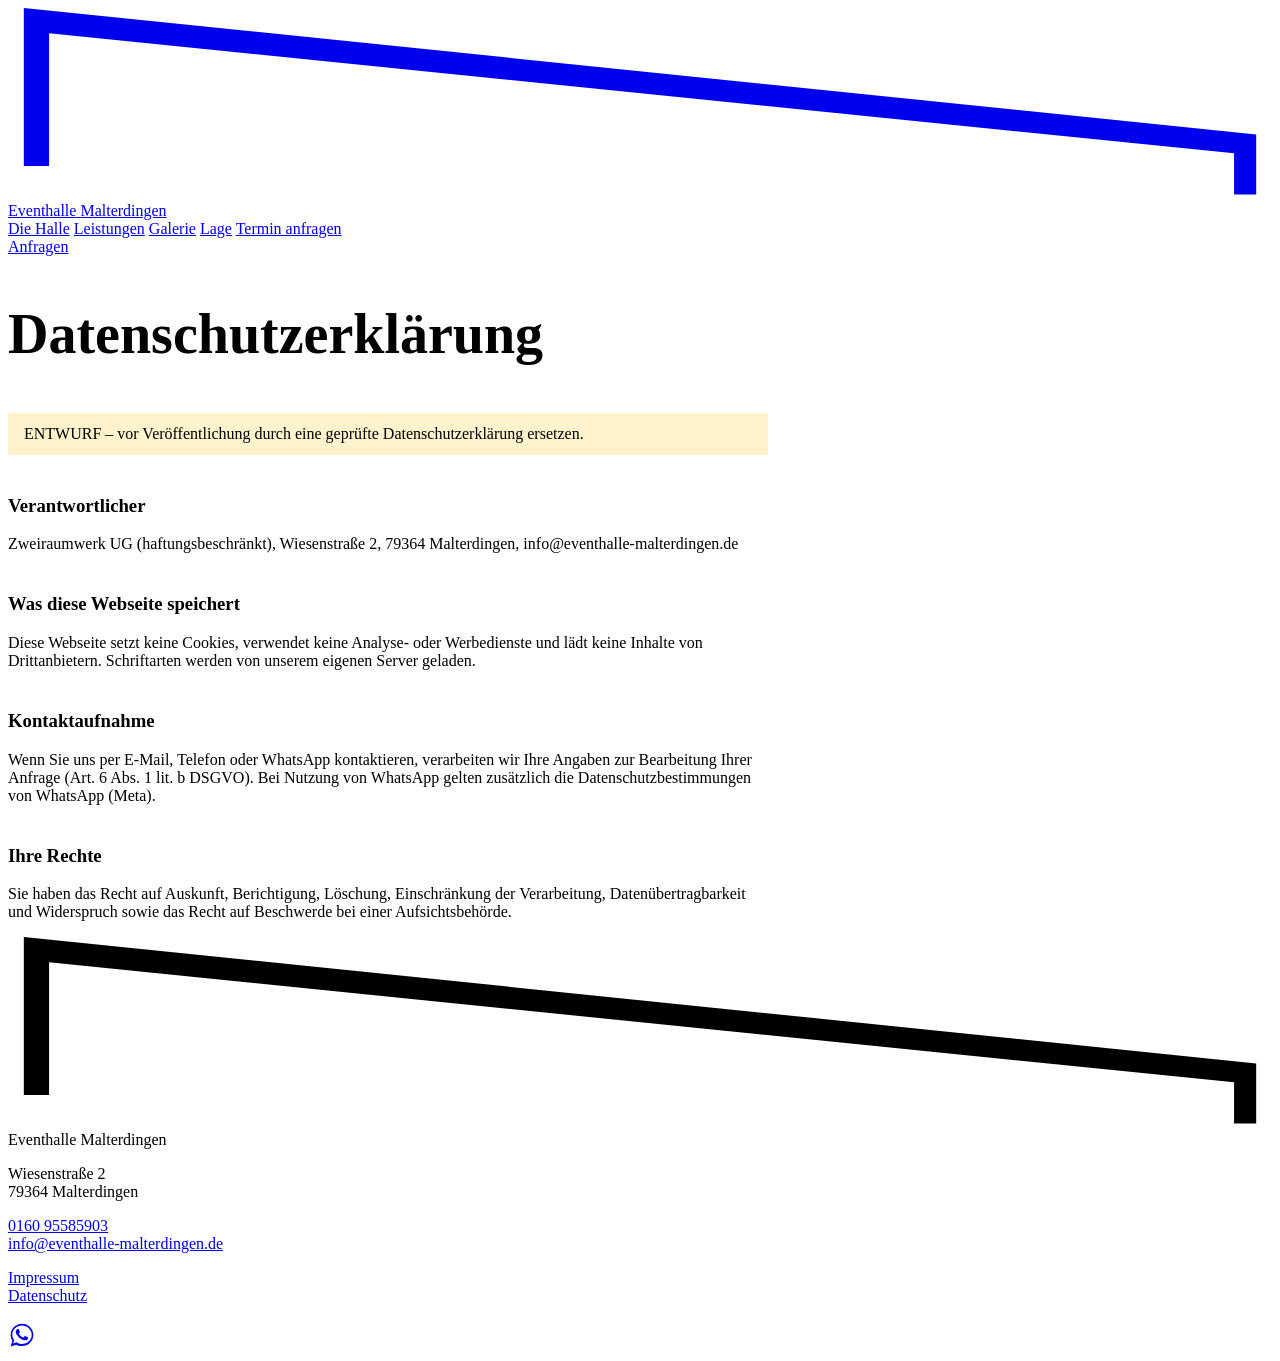
==== datenschutz/index.html @ 7d401388 "Vorschau Entwurf kräftig" ====
<!DOCTYPE html><html lang="de" style="--dunkel:#1E1E1E;--oliv:#40463A;--taupe:#7A7263;--sand:#C9C2B6;--hell:#F6F3EE;--gold:#B8925A;--gold-text:#8A6A35"> <head><meta name="robots" content="noindex, nofollow"><meta charset="utf-8"><meta name="viewport" content="width=device-width, initial-scale=1"><title>Datenschutz – Eventhalle Malterdingen</title><meta name="description" content="Moderne Eventlocation in Malterdingen bei Freiburg für Hochzeiten, Firmenfeiern, Geburtstage und Taufen. 10 bis 200 Gäste, Catering frei wählbar, Feiern bis in die Morgenstunden."><link rel="canonical" href="https://www.eventhalle-malterdingen.de/eventhalle-entwurf/datenschutz/"><link rel="icon" href="/eventhalle-entwurf/favicon.svg" type="image/svg+xml"><meta property="og:title" content="Datenschutz – Eventhalle Malterdingen"><meta property="og:description" content="Moderne Eventlocation in Malterdingen bei Freiburg für Hochzeiten, Firmenfeiern, Geburtstage und Taufen. 10 bis 200 Gäste, Catering frei wählbar, Feiern bis in die Morgenstunden."><script type="application/ld+json">{"@context":"https://schema.org","@type":"EventVenue","name":"Eventhalle Malterdingen","telephone":"+4916095585903","email":"info@eventhalle-malterdingen.de","url":"https://www.eventhalle-malterdingen.de","address":{"@type":"PostalAddress","streetAddress":"Wiesenstraße 2","postalCode":"79364","addressLocality":"Malterdingen","addressCountry":"DE"},"maximumAttendeeCapacity":200}</script><link rel="stylesheet" href="/eventhalle-entwurf/_astro/datenschutz.BgLueLGk.css">
<style>.recht[data-astro-cid-7i3oie76]{max-width:760px}.recht[data-astro-cid-7i3oie76] h1[data-astro-cid-7i3oie76]{font-size:clamp(36px,5vw,56px)}.recht[data-astro-cid-7i3oie76] h3[data-astro-cid-7i3oie76]{margin-top:40px}.entwurf[data-astro-cid-7i3oie76]{background:#fff3cd;padding:12px 16px}
</style></head> <body> <header class="kopf"> <a href="/eventhalle-entwurf/" class="kopf-logo"><span class="logo logo-m" aria-label="Eventhalle Malterdingen" data-astro-cid-tvrurpns> <svg class="dach" viewBox="0 0 800 120" aria-hidden="true" data-astro-cid-tvrurpns> <path d="M 10 0 L 790 80 L 790 118 L 776 118 L 776 92 L 26 16 L 26 100 L 10 100 Z" fill="currentColor" data-astro-cid-tvrurpns></path> </svg> <span class="z1" data-astro-cid-tvrurpns>Eventhalle</span> <span class="strich" data-astro-cid-tvrurpns></span> <span class="z2" data-astro-cid-tvrurpns>Malterdingen</span> </span> </a> <nav class="kopf-nav" aria-label="Hauptmenü"> <a href="/eventhalle-entwurf/#halle">Die Halle</a> <a href="/eventhalle-entwurf/#leistungen">Leistungen</a> <a href="/eventhalle-entwurf/#galerie">Galerie</a> <a href="/eventhalle-entwurf/#lage">Lage</a> <a href="/eventhalle-entwurf/#anfrage" class="knopf knopf-dunkel">Termin anfragen</a> </nav> <a href="/eventhalle-entwurf/#anfrage" class="knopf knopf-dunkel kopf-mobil">Anfragen</a> </header> <main> <section class="abschnitt" data-astro-cid-7i3oie76><div class="wrap recht" data-astro-cid-7i3oie76> <h1 data-astro-cid-7i3oie76>Datenschutzerklärung</h1> <p class="entwurf" data-astro-cid-7i3oie76>ENTWURF – vor Veröffentlichung durch eine geprüfte Datenschutzerklärung ersetzen.</p> <h3 data-astro-cid-7i3oie76>Verantwortlicher</h3> <p data-astro-cid-7i3oie76>Zweiraumwerk UG (haftungsbeschränkt), Wiesenstraße 2, 79364 Malterdingen, info@eventhalle-malterdingen.de</p> <h3 data-astro-cid-7i3oie76>Was diese Webseite speichert</h3> <p data-astro-cid-7i3oie76>Diese Webseite setzt keine Cookies, verwendet keine Analyse- oder Werbedienste und lädt keine Inhalte von Drittanbietern. Schriftarten werden von unserem eigenen Server geladen.</p> <h3 data-astro-cid-7i3oie76>Kontaktaufnahme</h3> <p data-astro-cid-7i3oie76>Wenn Sie uns per E-Mail, Telefon oder WhatsApp kontaktieren, verarbeiten wir Ihre Angaben zur Bearbeitung Ihrer Anfrage (Art. 6 Abs. 1 lit. b DSGVO). Bei Nutzung von WhatsApp gelten zusätzlich die Datenschutzbestimmungen von WhatsApp (Meta).</p> <h3 data-astro-cid-7i3oie76>Ihre Rechte</h3> <p data-astro-cid-7i3oie76>Sie haben das Recht auf Auskunft, Berichtigung, Löschung, Einschränkung der Verarbeitung, Datenübertragbarkeit und Widerspruch sowie das Recht auf Beschwerde bei einer Aufsichtsbehörde.</p> </div></section> </main> <footer class="fuss"> <div class="fuss-inner"> <span class="logo logo-m" aria-label="Eventhalle Malterdingen" data-astro-cid-tvrurpns> <svg class="dach" viewBox="0 0 800 120" aria-hidden="true" data-astro-cid-tvrurpns> <path d="M 10 0 L 790 80 L 790 118 L 776 118 L 776 92 L 26 16 L 26 100 L 10 100 Z" fill="currentColor" data-astro-cid-tvrurpns></path> </svg> <span class="z1" data-astro-cid-tvrurpns>Eventhalle</span> <span class="strich" data-astro-cid-tvrurpns></span> <span class="z2" data-astro-cid-tvrurpns>Malterdingen</span> </span>  <p>Wiesenstraße 2<br>79364 Malterdingen</p> <p><a href="tel:+4916095585903">0160 95585903</a><br><a href="mailto:info@eventhalle-malterdingen.de">info@eventhalle-malterdingen.de</a></p> <p><a href="/eventhalle-entwurf/impressum">Impressum</a><br><a href="/eventhalle-entwurf/datenschutz">Datenschutz</a></p> </div> </footer> <a class="wa" href="https://wa.me/4916095585903" target="_blank" rel="noopener" aria-label="Per WhatsApp schreiben"> <svg viewBox="0 0 32 32" width="28" height="28" aria-hidden="true"><path fill="currentColor" d="M16 3C8.8 3 3 8.7 3 15.8c0 2.5.7 4.9 2 7L3 29l6.4-2c2 1.1 4.3 1.7 6.6 1.7 7.2 0 13-5.7 13-12.9S23.2 3 16 3zm0 23.4c-2.1 0-4.1-.6-5.9-1.7l-.4-.3-3.8 1.2 1.2-3.7-.3-.4c-1.2-1.8-1.9-3.9-1.9-6.1C4.9 9.800 9.9 5 16 5s11.1 4.8 11.1 10.8S22.1 26.4 16 26.4zm6.1-8.1c-.3-.2-2-1-2.300-1.100-.3-.1-.5-.2-.8.2-.2.3-.9 1.1-1.1 1.3-.2.2-.4.3-.7.1-.3-.2-1.4-.5-2.7-1.7-1-.9-1.7-2-1.9-2.3-.2-.3 0-.5.1-.7l.5-.6c.2-.2.2-.4.3-.6.1-.2 0-.5 0-.6l-1-2.5c-.3-.7-.6-.6-.8-.6h-.7c-.2 0-.6.1-.9.4-.3.3-1.2 1.2-1.2 2.900s1.2 3.4 1.4 3.6c.2.2 2.4 3.7 5.9 5.1 2.9 1.1 3.5.9 4.1.9.6-.1 2-.8 2.3-1.6.3-.8.3-1.5.2-1.6-.1-.2-.3-.3-.7-.5z"></path></svg> </a> </body></html>
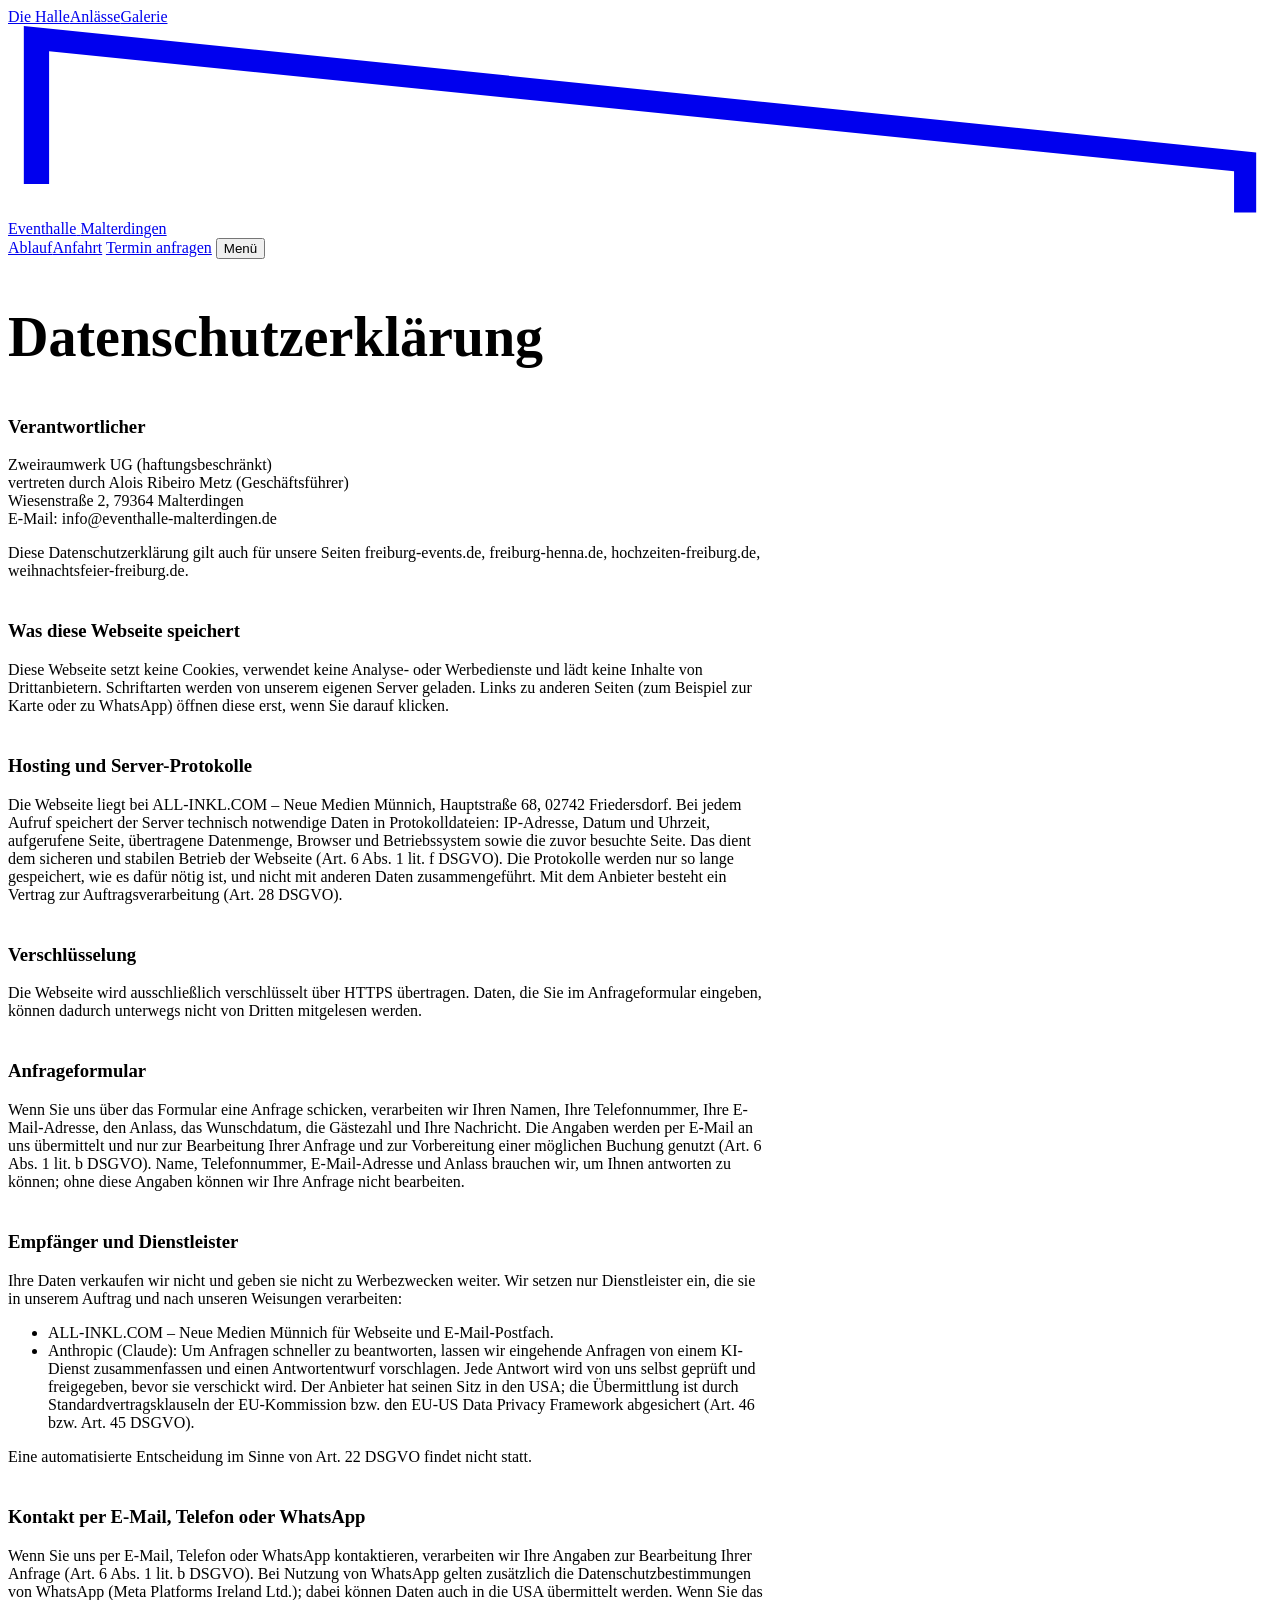
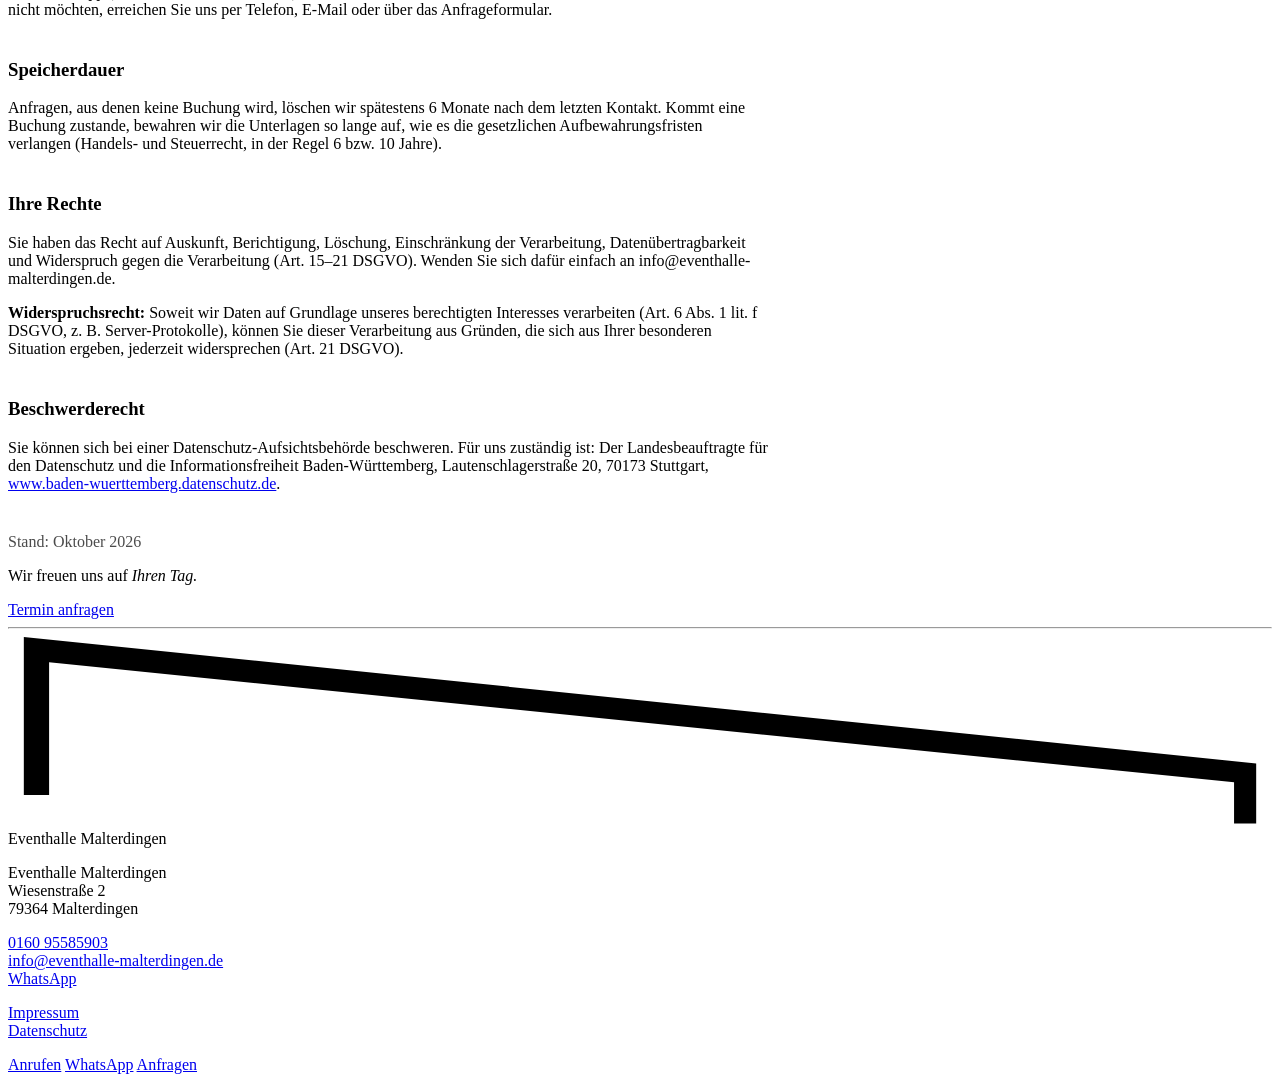
==== commit d66996ac: "Vorschau neues Design Edel 2026-10-30" ====
--- a/datenschutz/index.html
+++ b/datenschutz/index.html
@@ -1,3 +1,3 @@
-<!DOCTYPE html><html lang="de" style="--dunkel:#1E1E1E;--oliv:#40463A;--taupe:#7A7263;--sand:#C9C2B6;--hell:#F6F3EE;--gold:#B8925A;--gold-text:#8A6A35"> <head><meta name="robots" content="noindex, nofollow"><meta charset="utf-8"><meta name="viewport" content="width=device-width, initial-scale=1"><title>Datenschutz – Eventhalle Malterdingen</title><meta name="description" content="Moderne Eventlocation in Malterdingen bei Freiburg für Hochzeiten, Firmenfeiern, Geburtstage und Taufen. 10 bis 200 Gäste, Catering frei wählbar, Feiern bis in die Morgenstunden."><link rel="canonical" href="https://www.eventhalle-malterdingen.de/eventhalle-entwurf/datenschutz/"><link rel="icon" href="/eventhalle-entwurf/favicon.svg" type="image/svg+xml"><meta property="og:title" content="Datenschutz – Eventhalle Malterdingen"><meta property="og:description" content="Moderne Eventlocation in Malterdingen bei Freiburg für Hochzeiten, Firmenfeiern, Geburtstage und Taufen. 10 bis 200 Gäste, Catering frei wählbar, Feiern bis in die Morgenstunden."><script type="application/ld+json">{"@context":"https://schema.org","@type":"EventVenue","name":"Eventhalle Malterdingen","telephone":"+4916095585903","email":"info@eventhalle-malterdingen.de","url":"https://www.eventhalle-malterdingen.de","address":{"@type":"PostalAddress","streetAddress":"Wiesenstraße 2","postalCode":"79364","addressLocality":"Malterdingen","addressCountry":"DE"},"maximumAttendeeCapacity":200}</script><link rel="stylesheet" href="/eventhalle-entwurf/_astro/datenschutz.BgLueLGk.css">
-<style>.recht[data-astro-cid-7i3oie76]{max-width:760px}.recht[data-astro-cid-7i3oie76] h1[data-astro-cid-7i3oie76]{font-size:clamp(36px,5vw,56px)}.recht[data-astro-cid-7i3oie76] h3[data-astro-cid-7i3oie76]{margin-top:40px}.entwurf[data-astro-cid-7i3oie76]{background:#fff3cd;padding:12px 16px}
-</style></head> <body> <header class="kopf"> <a href="/eventhalle-entwurf/" class="kopf-logo"><span class="logo logo-m" aria-label="Eventhalle Malterdingen" data-astro-cid-tvrurpns> <svg class="dach" viewBox="0 0 800 120" aria-hidden="true" data-astro-cid-tvrurpns> <path d="M 10 0 L 790 80 L 790 118 L 776 118 L 776 92 L 26 16 L 26 100 L 10 100 Z" fill="currentColor" data-astro-cid-tvrurpns></path> </svg> <span class="z1" data-astro-cid-tvrurpns>Eventhalle</span> <span class="strich" data-astro-cid-tvrurpns></span> <span class="z2" data-astro-cid-tvrurpns>Malterdingen</span> </span> </a> <nav class="kopf-nav" aria-label="Hauptmenü"> <a href="/eventhalle-entwurf/#halle">Die Halle</a> <a href="/eventhalle-entwurf/#leistungen">Leistungen</a> <a href="/eventhalle-entwurf/#galerie">Galerie</a> <a href="/eventhalle-entwurf/#lage">Lage</a> <a href="/eventhalle-entwurf/#anfrage" class="knopf knopf-dunkel">Termin anfragen</a> </nav> <a href="/eventhalle-entwurf/#anfrage" class="knopf knopf-dunkel kopf-mobil">Anfragen</a> </header> <main> <section class="abschnitt" data-astro-cid-7i3oie76><div class="wrap recht" data-astro-cid-7i3oie76> <h1 data-astro-cid-7i3oie76>Datenschutzerklärung</h1> <p class="entwurf" data-astro-cid-7i3oie76>ENTWURF – vor Veröffentlichung durch eine geprüfte Datenschutzerklärung ersetzen.</p> <h3 data-astro-cid-7i3oie76>Verantwortlicher</h3> <p data-astro-cid-7i3oie76>Zweiraumwerk UG (haftungsbeschränkt), Wiesenstraße 2, 79364 Malterdingen, info@eventhalle-malterdingen.de</p> <h3 data-astro-cid-7i3oie76>Was diese Webseite speichert</h3> <p data-astro-cid-7i3oie76>Diese Webseite setzt keine Cookies, verwendet keine Analyse- oder Werbedienste und lädt keine Inhalte von Drittanbietern. Schriftarten werden von unserem eigenen Server geladen.</p> <h3 data-astro-cid-7i3oie76>Kontaktaufnahme</h3> <p data-astro-cid-7i3oie76>Wenn Sie uns per E-Mail, Telefon oder WhatsApp kontaktieren, verarbeiten wir Ihre Angaben zur Bearbeitung Ihrer Anfrage (Art. 6 Abs. 1 lit. b DSGVO). Bei Nutzung von WhatsApp gelten zusätzlich die Datenschutzbestimmungen von WhatsApp (Meta).</p> <h3 data-astro-cid-7i3oie76>Ihre Rechte</h3> <p data-astro-cid-7i3oie76>Sie haben das Recht auf Auskunft, Berichtigung, Löschung, Einschränkung der Verarbeitung, Datenübertragbarkeit und Widerspruch sowie das Recht auf Beschwerde bei einer Aufsichtsbehörde.</p> </div></section> </main> <footer class="fuss"> <div class="fuss-inner"> <span class="logo logo-m" aria-label="Eventhalle Malterdingen" data-astro-cid-tvrurpns> <svg class="dach" viewBox="0 0 800 120" aria-hidden="true" data-astro-cid-tvrurpns> <path d="M 10 0 L 790 80 L 790 118 L 776 118 L 776 92 L 26 16 L 26 100 L 10 100 Z" fill="currentColor" data-astro-cid-tvrurpns></path> </svg> <span class="z1" data-astro-cid-tvrurpns>Eventhalle</span> <span class="strich" data-astro-cid-tvrurpns></span> <span class="z2" data-astro-cid-tvrurpns>Malterdingen</span> </span>  <p>Wiesenstraße 2<br>79364 Malterdingen</p> <p><a href="tel:+4916095585903">0160 95585903</a><br><a href="mailto:info@eventhalle-malterdingen.de">info@eventhalle-malterdingen.de</a></p> <p><a href="/eventhalle-entwurf/impressum">Impressum</a><br><a href="/eventhalle-entwurf/datenschutz">Datenschutz</a></p> </div> </footer> <a class="wa" href="https://wa.me/4916095585903" target="_blank" rel="noopener" aria-label="Per WhatsApp schreiben"> <svg viewBox="0 0 32 32" width="28" height="28" aria-hidden="true"><path fill="currentColor" d="M16 3C8.8 3 3 8.7 3 15.8c0 2.5.7 4.9 2 7L3 29l6.4-2c2 1.1 4.3 1.7 6.6 1.7 7.2 0 13-5.7 13-12.9S23.2 3 16 3zm0 23.4c-2.1 0-4.1-.6-5.9-1.7l-.4-.3-3.8 1.2 1.2-3.7-.3-.4c-1.2-1.8-1.9-3.9-1.9-6.1C4.9 9.800 9.9 5 16 5s11.1 4.8 11.1 10.8S22.1 26.4 16 26.4zm6.1-8.1c-.3-.2-2-1-2.300-1.100-.3-.1-.5-.2-.8.2-.2.3-.9 1.1-1.1 1.3-.2.2-.4.3-.7.1-.3-.2-1.4-.5-2.7-1.7-1-.9-1.7-2-1.9-2.3-.2-.3 0-.5.1-.7l.5-.6c.2-.2.2-.4.3-.6.1-.2 0-.5 0-.6l-1-2.5c-.3-.7-.6-.6-.8-.6h-.7c-.2 0-.6.1-.9.4-.3.3-1.2 1.2-1.2 2.900s1.2 3.4 1.4 3.6c.2.2 2.4 3.7 5.9 5.1 2.9 1.1 3.5.9 4.1.9.6-.1 2-.8 2.3-1.6.3-.8.3-1.5.2-1.6-.1-.2-.3-.3-.7-.5z"></path></svg> </a> </body></html> +<!DOCTYPE html><html lang="de" class="design-edel" style="--papier:#F7F2EA;--tinte:#2B2620;--text:#3A342D;--stein:#ECE4D7;--linie:#DDD2C1;--grau:#6E655B;--gold:#B8925A;--gold-text:#8A6A35"> <head><meta charset="utf-8"><meta name="viewport" content="width=device-width, initial-scale=1, viewport-fit=cover"><meta name="theme-color" content="#F7F2EA"><title>Datenschutz – Eventhalle Malterdingen</title><meta name="robots" content="noindex, nofollow"><meta name="description" content="Moderne Eventlocation in Malterdingen bei Freiburg für Hochzeiten, Firmenfeiern, Geburtstage und Taufen. 10 bis 200 Gäste, Catering aus einer Hand, Feiern bis in die Morgenstunden."><link rel="canonical" href="https://www.eventhalle-malterdingen.de/eventhalle-entwurf/datenschutz/"><link rel="icon" href="/eventhalle-entwurf/favicon.svg" type="image/svg+xml"><meta property="og:title" content="Datenschutz – Eventhalle Malterdingen"><meta property="og:description" content="Moderne Eventlocation in Malterdingen bei Freiburg für Hochzeiten, Firmenfeiern, Geburtstage und Taufen. 10 bis 200 Gäste, Catering aus einer Hand, Feiern bis in die Morgenstunden."><script type="application/ld+json">{"@context":"https://schema.org","@type":"EventVenue","name":"Eventhalle Malterdingen","telephone":"+4916095585903","email":"info@eventhalle-malterdingen.de","url":"https://www.eventhalle-malterdingen.de","address":{"@type":"PostalAddress","streetAddress":"Wiesenstraße 2","postalCode":"79364","addressLocality":"Malterdingen","addressCountry":"DE"},"maximumAttendeeCapacity":200}</script><link rel="stylesheet" href="/eventhalle-entwurf/_astro/index.CUsqlxUq.css">
+<style>.recht[data-astro-cid-7i3oie76]{max-width:760px}.recht[data-astro-cid-7i3oie76] h1[data-astro-cid-7i3oie76]{font-size:clamp(36px,5vw,56px)}.recht[data-astro-cid-7i3oie76] h3[data-astro-cid-7i3oie76]{margin-top:40px}.stand[data-astro-cid-7i3oie76]{margin-top:40px;opacity:.7}
+</style></head> <body> <header class="kopf" data-kopf> <nav class="kopf-links" aria-label="Hauptmenü"> <a href="/eventhalle-entwurf/#halle">Die Halle</a><a href="/eventhalle-entwurf/#anlaesse">Anlässe</a><a href="/eventhalle-entwurf/#galerie">Galerie</a> </nav> <a href="/eventhalle-entwurf/" class="kopf-logo" aria-label="Eventhalle Malterdingen – Startseite"><span class="logo logo-m" aria-label="Eventhalle Malterdingen" data-astro-cid-tvrurpns> <svg class="dach" viewBox="0 0 800 120" aria-hidden="true" data-astro-cid-tvrurpns> <path d="M 10 0 L 790 80 L 790 118 L 776 118 L 776 92 L 26 16 L 26 100 L 10 100 Z" fill="currentColor" data-astro-cid-tvrurpns></path> </svg> <span class="z1" data-astro-cid-tvrurpns>Eventhalle</span> <span class="strich" data-astro-cid-tvrurpns></span> <span class="z2" data-astro-cid-tvrurpns>Malterdingen</span> </span> </a> <div class="kopf-rechts"> <a href="/eventhalle-entwurf/#ablauf" class="nur-breit">Ablauf</a><a href="/eventhalle-entwurf/#lage" class="nur-breit">Anfahrt</a> <a href="/eventhalle-entwurf/#anfrage" class="knopf knopf-klein nur-breit">Termin anfragen</a> <button class="menue-knopf" type="button" aria-expanded="false" aria-controls="menue" data-menue-auf> <span>Menü</span><i aria-hidden="true"></i> </button> </div> </header> <div class="menue" id="menue" hidden data-menue> <nav aria-label="Menü"> <a href="/eventhalle-entwurf/#halle" data-menue-zu><i>01</i>Die Halle</a><a href="/eventhalle-entwurf/#anlaesse" data-menue-zu><i>02</i>Anlässe</a><a href="/eventhalle-entwurf/#galerie" data-menue-zu><i>03</i>Galerie</a><a href="/eventhalle-entwurf/#ablauf" data-menue-zu><i>04</i>Ablauf</a><a href="/eventhalle-entwurf/#lage" data-menue-zu><i>05</i>Anfahrt</a> <a href="/eventhalle-entwurf/#anfrage" data-menue-zu><i>06</i>Termin anfragen</a> </nav> <p class="menue-kontakt"> <a href="tel:+4916095585903">0160 95585903</a><br> <a href="mailto:info@eventhalle-malterdingen.de">info@eventhalle-malterdingen.de</a> </p> </div> <main> <section class="abschnitt" data-astro-cid-7i3oie76><div class="wrap recht" data-astro-cid-7i3oie76> <h1 data-astro-cid-7i3oie76>Datenschutzerklärung</h1> <h3 data-astro-cid-7i3oie76>Verantwortlicher</h3> <p data-astro-cid-7i3oie76>Zweiraumwerk UG (haftungsbeschränkt)<br data-astro-cid-7i3oie76>vertreten durch Alois Ribeiro Metz (Geschäftsführer)<br data-astro-cid-7i3oie76>Wiesenstraße 2, 79364 Malterdingen<br data-astro-cid-7i3oie76>E-Mail: info@eventhalle-malterdingen.de</p> <p data-astro-cid-7i3oie76>Diese Datenschutzerklärung gilt auch für unsere Seiten freiburg-events.de, freiburg-henna.de, hochzeiten-freiburg.de, weihnachtsfeier-freiburg.de.</p> <h3 data-astro-cid-7i3oie76>Was diese Webseite speichert</h3> <p data-astro-cid-7i3oie76>Diese Webseite setzt keine Cookies, verwendet keine Analyse- oder Werbedienste und lädt keine Inhalte von Drittanbietern. Schriftarten werden von unserem eigenen Server geladen. Links zu anderen Seiten (zum Beispiel zur Karte oder zu WhatsApp) öffnen diese erst, wenn Sie darauf klicken.</p> <h3 data-astro-cid-7i3oie76>Hosting und Server-Protokolle</h3> <p data-astro-cid-7i3oie76>Die Webseite liegt bei ALL-INKL.COM – Neue Medien Münnich, Hauptstraße 68, 02742 Friedersdorf. Bei jedem Aufruf speichert der Server technisch notwendige Daten in Protokolldateien: IP-Adresse, Datum und Uhrzeit, aufgerufene Seite, übertragene Datenmenge, Browser und Betriebssystem sowie die zuvor besuchte Seite. Das dient dem sicheren und stabilen Betrieb der Webseite (Art. 6 Abs. 1 lit. f DSGVO). Die Protokolle werden nur so lange gespeichert, wie es dafür nötig ist, und nicht mit anderen Daten zusammengeführt. Mit dem Anbieter besteht ein Vertrag zur Auftragsverarbeitung (Art. 28 DSGVO).</p> <h3 data-astro-cid-7i3oie76>Verschlüsselung</h3> <p data-astro-cid-7i3oie76>Die Webseite wird ausschließlich verschlüsselt über HTTPS übertragen. Daten, die Sie im Anfrageformular eingeben, können dadurch unterwegs nicht von Dritten mitgelesen werden.</p> <h3 data-astro-cid-7i3oie76>Anfrageformular</h3> <p data-astro-cid-7i3oie76>Wenn Sie uns über das Formular eine Anfrage schicken, verarbeiten wir Ihren Namen, Ihre Telefonnummer, Ihre E-Mail-Adresse, den Anlass, das Wunschdatum, die Gästezahl und Ihre Nachricht. Die Angaben werden per E-Mail an uns übermittelt und nur zur Bearbeitung Ihrer Anfrage und zur Vorbereitung einer möglichen Buchung genutzt (Art. 6 Abs. 1 lit. b DSGVO). Name, Telefonnummer, E-Mail-Adresse und Anlass brauchen wir, um Ihnen antworten zu können; ohne diese Angaben können wir Ihre Anfrage nicht bearbeiten.</p> <h3 data-astro-cid-7i3oie76>Empfänger und Dienstleister</h3> <p data-astro-cid-7i3oie76>Ihre Daten verkaufen wir nicht und geben sie nicht zu Werbezwecken weiter. Wir setzen nur Dienstleister ein, die sie in unserem Auftrag und nach unseren Weisungen verarbeiten:</p> <ul data-astro-cid-7i3oie76> <li data-astro-cid-7i3oie76>ALL-INKL.COM – Neue Medien Münnich für Webseite und E-Mail-Postfach.</li> <li data-astro-cid-7i3oie76>Anthropic (Claude): Um Anfragen schneller zu beantworten, lassen wir eingehende Anfragen von einem KI-Dienst zusammenfassen und einen Antwortentwurf vorschlagen. Jede Antwort wird von uns selbst geprüft und freigegeben, bevor sie verschickt wird. Der Anbieter hat seinen Sitz in den USA; die Übermittlung ist durch Standardvertragsklauseln der EU-Kommission bzw. den EU-US Data Privacy Framework abgesichert (Art. 46 bzw. Art. 45 DSGVO).</li> </ul> <p data-astro-cid-7i3oie76>Eine automatisierte Entscheidung im Sinne von Art. 22 DSGVO findet nicht statt.</p> <h3 data-astro-cid-7i3oie76>Kontakt per E-Mail, Telefon oder WhatsApp</h3> <p data-astro-cid-7i3oie76>Wenn Sie uns per E-Mail, Telefon oder WhatsApp kontaktieren, verarbeiten wir Ihre Angaben zur Bearbeitung Ihrer Anfrage (Art. 6 Abs. 1 lit. b DSGVO). Bei Nutzung von WhatsApp gelten zusätzlich die Datenschutzbestimmungen von WhatsApp (Meta Platforms Ireland Ltd.); dabei können Daten auch in die USA übermittelt werden. Wenn Sie das nicht möchten, erreichen Sie uns per Telefon, E-Mail oder über das Anfrageformular.</p> <h3 data-astro-cid-7i3oie76>Speicherdauer</h3> <p data-astro-cid-7i3oie76>Anfragen, aus denen keine Buchung wird, löschen wir spätestens 6 Monate nach dem letzten Kontakt. Kommt eine Buchung zustande, bewahren wir die Unterlagen so lange auf, wie es die gesetzlichen Aufbewahrungsfristen verlangen (Handels- und Steuerrecht, in der Regel 6 bzw. 10 Jahre).</p> <h3 data-astro-cid-7i3oie76>Ihre Rechte</h3> <p data-astro-cid-7i3oie76>Sie haben das Recht auf Auskunft, Berichtigung, Löschung, Einschränkung der Verarbeitung, Datenübertragbarkeit und Widerspruch gegen die Verarbeitung (Art. 15–21 DSGVO). Wenden Sie sich dafür einfach an info@eventhalle-malterdingen.de.</p> <p data-astro-cid-7i3oie76><strong data-astro-cid-7i3oie76>Widerspruchsrecht:</strong> Soweit wir Daten auf Grundlage unseres berechtigten Interesses verarbeiten (Art. 6 Abs. 1 lit. f DSGVO, z. B. Server-Protokolle), können Sie dieser Verarbeitung aus Gründen, die sich aus Ihrer besonderen Situation ergeben, jederzeit widersprechen (Art. 21 DSGVO).</p> <h3 data-astro-cid-7i3oie76>Beschwerderecht</h3> <p data-astro-cid-7i3oie76>Sie können sich bei einer Datenschutz-Aufsichtsbehörde beschweren. Für uns zuständig ist: Der Landesbeauftragte für den Datenschutz und die Informationsfreiheit Baden-Württemberg, Lautenschlagerstraße 20, 70173 Stuttgart, <a href="https://www.baden-wuerttemberg.datenschutz.de" data-astro-cid-7i3oie76>www.baden-wuerttemberg.datenschutz.de</a>.</p> <p class="stand" data-astro-cid-7i3oie76>Stand: Oktober 2026</p> </div></section> </main> <footer class="fuss"> <div class="wrap"> <div class="fuss-gross"> <p class="fuss-satz">Wir freuen uns auf <em>Ihren Tag.</em></p> <a href="/eventhalle-entwurf/#anfrage" class="knopf">Termin anfragen</a> </div> <hr class="haar"> <div class="fuss-raster"> <span class="logo logo-m" aria-label="Eventhalle Malterdingen" data-astro-cid-tvrurpns> <svg class="dach" viewBox="0 0 800 120" aria-hidden="true" data-astro-cid-tvrurpns> <path d="M 10 0 L 790 80 L 790 118 L 776 118 L 776 92 L 26 16 L 26 100 L 10 100 Z" fill="currentColor" data-astro-cid-tvrurpns></path> </svg> <span class="z1" data-astro-cid-tvrurpns>Eventhalle</span> <span class="strich" data-astro-cid-tvrurpns></span> <span class="z2" data-astro-cid-tvrurpns>Malterdingen</span> </span>  <p>Eventhalle Malterdingen<br>Wiesenstraße 2<br>79364 Malterdingen</p> <p><a href="tel:+4916095585903">0160 95585903</a><br><a href="mailto:info@eventhalle-malterdingen.de">info@eventhalle-malterdingen.de</a><br><a href="https://wa.me/4916095585903" target="_blank" rel="noopener">WhatsApp</a></p> <p><a href="/eventhalle-entwurf/impressum">Impressum</a><br><a href="/eventhalle-entwurf/datenschutz">Datenschutz</a></p> </div> </div> </footer> <nav class="leiste" aria-label="Schnellkontakt"> <a href="tel:+4916095585903">Anrufen</a> <a href="https://wa.me/4916095585903" target="_blank" rel="noopener">WhatsApp</a> <a href="/eventhalle-entwurf/#anfrage" class="leiste-haupt">Anfragen</a> </nav> <script type="module">const a=document.querySelector("[data-kopf]"),r=()=>a?.classList.toggle("gescrollt",window.scrollY>20);r();window.addEventListener("scroll",r,{passive:!0});const n=document.querySelector("[data-menue]"),o=document.querySelector("[data-menue-auf]"),s=e=>{!n||!o||(n.hidden=!e,o.setAttribute("aria-expanded",String(e)),document.body.classList.toggle("menue-offen",e))};o?.addEventListener("click",()=>s(n?.hidden??!1));document.querySelectorAll("[data-menue-zu]").forEach(e=>e.addEventListener("click",()=>s(!1)));document.addEventListener("keydown",e=>{e.key==="Escape"&&s(!1)});const c=new IntersectionObserver(e=>e.forEach(t=>{t.isIntersecting&&(t.target.classList.add("da"),c.unobserve(t.target))}),{rootMargin:"0px 0px -8% 0px"});document.querySelectorAll(".zeige").forEach(e=>c.observe(e));</script> </body> </html>  
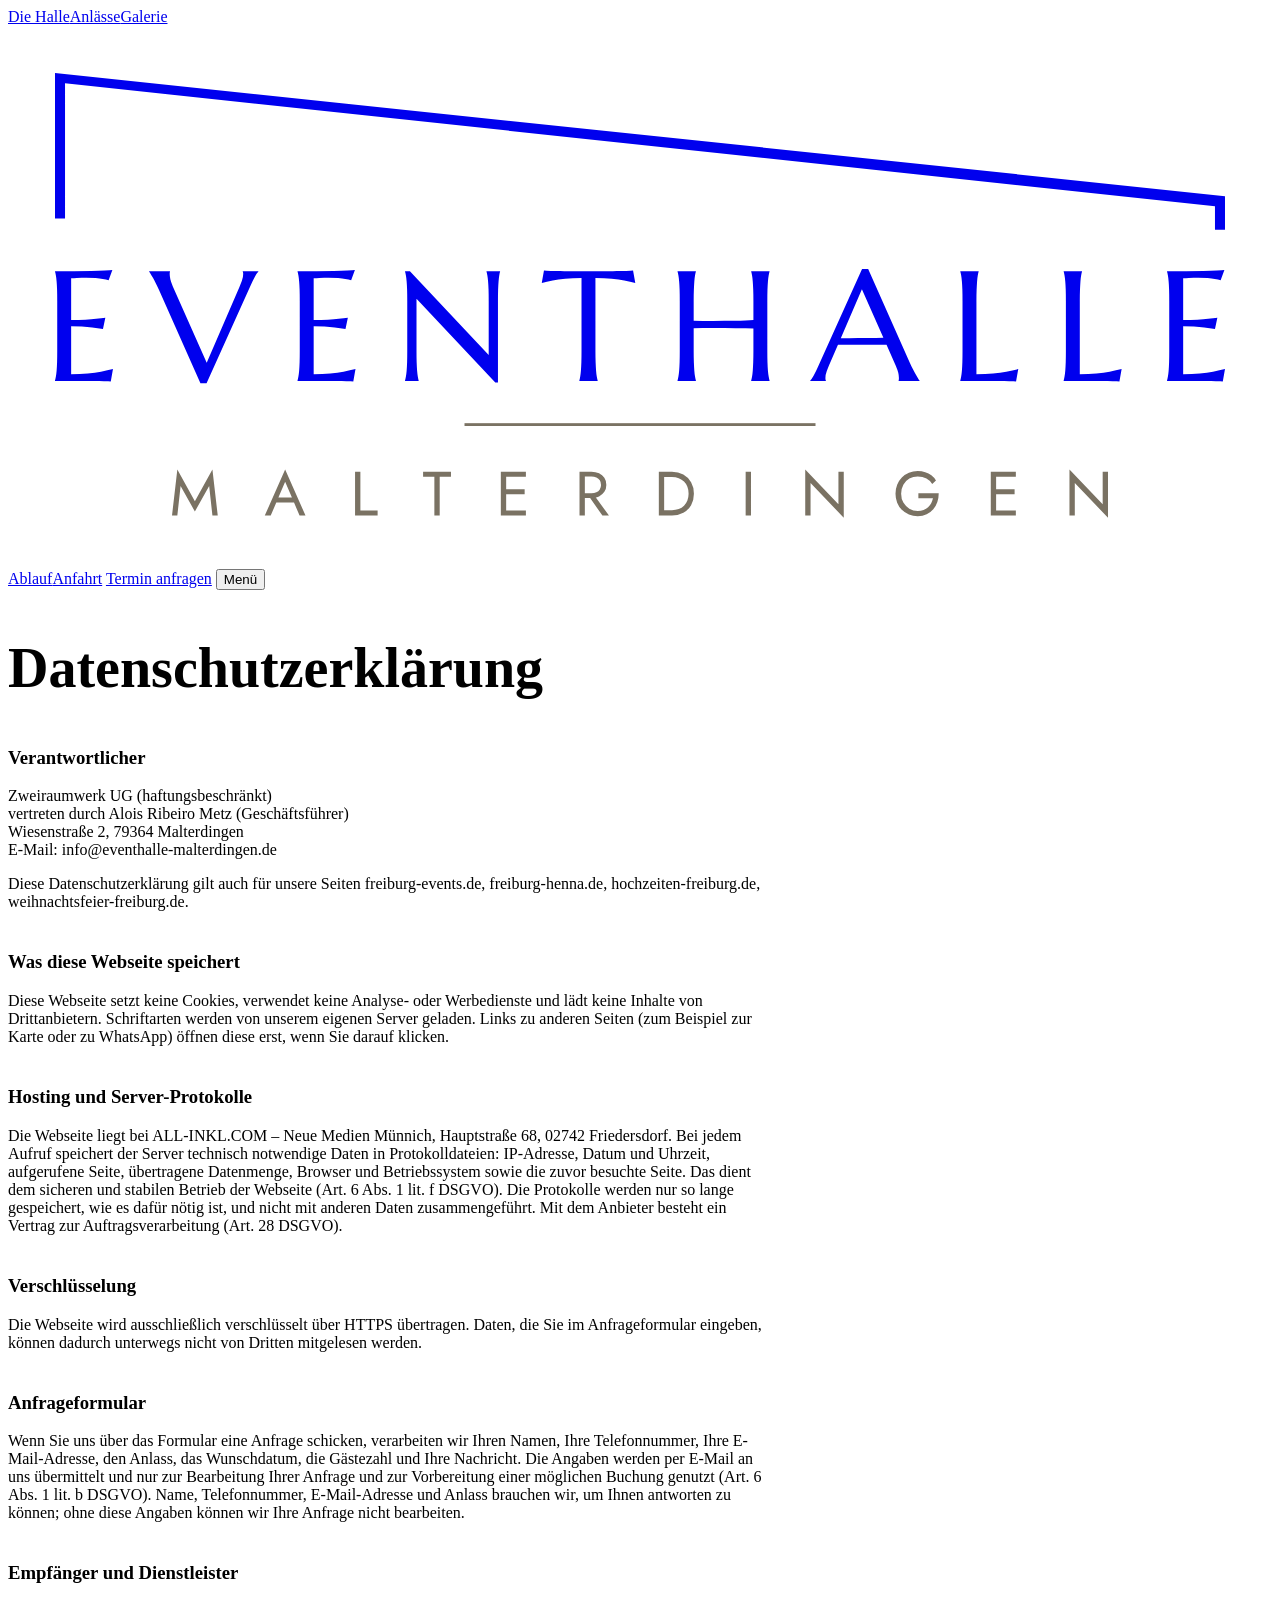
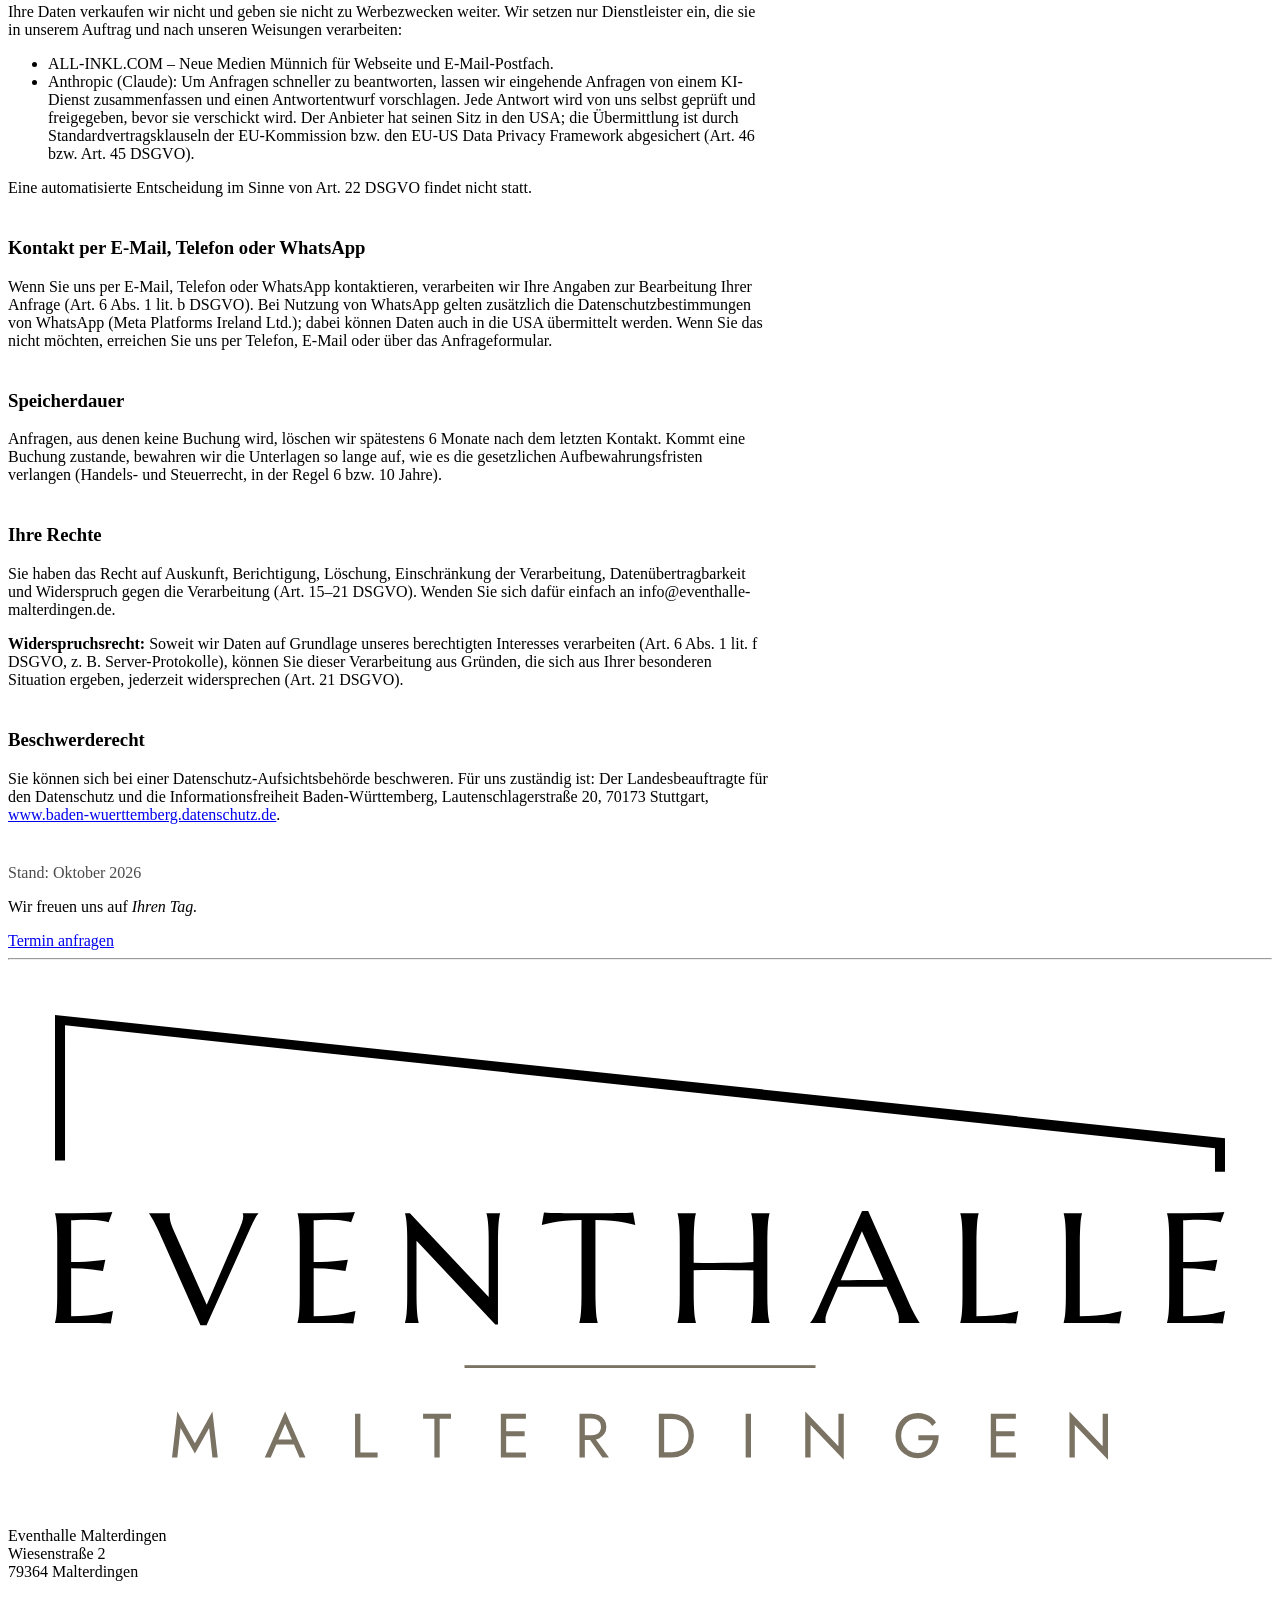
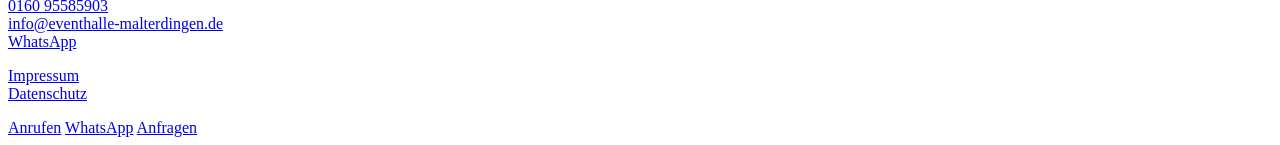
==== commit 9ff9aa30: "Vorschau: neues Logo" ====
--- a/datenschutz/index.html
+++ b/datenschutz/index.html
@@ -1,3 +1,5 @@
-<!DOCTYPE html><html lang="de" class="design-edel" style="--papier:#F7F2EA;--tinte:#2B2620;--text:#3A342D;--stein:#ECE4D7;--linie:#DDD2C1;--grau:#6E655B;--gold:#B8925A;--gold-text:#8A6A35"> <head><meta charset="utf-8"><meta name="viewport" content="width=device-width, initial-scale=1, viewport-fit=cover"><meta name="theme-color" content="#F7F2EA"><title>Datenschutz – Eventhalle Malterdingen</title><meta name="robots" content="noindex, nofollow"><meta name="description" content="Moderne Eventlocation in Malterdingen bei Freiburg für Hochzeiten, Firmenfeiern, Geburtstage und Taufen. 10 bis 200 Gäste, Catering aus einer Hand, Feiern bis in die Morgenstunden."><link rel="canonical" href="https://www.eventhalle-malterdingen.de/eventhalle-entwurf/datenschutz/"><link rel="icon" href="/eventhalle-entwurf/favicon.svg" type="image/svg+xml"><meta property="og:title" content="Datenschutz – Eventhalle Malterdingen"><meta property="og:description" content="Moderne Eventlocation in Malterdingen bei Freiburg für Hochzeiten, Firmenfeiern, Geburtstage und Taufen. 10 bis 200 Gäste, Catering aus einer Hand, Feiern bis in die Morgenstunden."><script type="application/ld+json">{"@context":"https://schema.org","@type":"EventVenue","name":"Eventhalle Malterdingen","telephone":"+4916095585903","email":"info@eventhalle-malterdingen.de","url":"https://www.eventhalle-malterdingen.de","address":{"@type":"PostalAddress","streetAddress":"Wiesenstraße 2","postalCode":"79364","addressLocality":"Malterdingen","addressCountry":"DE"},"maximumAttendeeCapacity":200}</script><link rel="stylesheet" href="/eventhalle-entwurf/_astro/index.CUsqlxUq.css">
+<!DOCTYPE html><html lang="de" class="design-edel" style="--papier:#F7F2EA;--tinte:#2B2620;--text:#3A342D;--stein:#ECE4D7;--linie:#DDD2C1;--grau:#6E655B;--gold:#B8925A;--gold-text:#8A6A35"> <head><meta charset="utf-8"><meta name="viewport" content="width=device-width, initial-scale=1, viewport-fit=cover"><meta name="theme-color" content="#F7F2EA"><title>Datenschutz – Eventhalle Malterdingen</title><meta name="robots" content="noindex, nofollow"><meta name="description" content="Moderne Eventlocation in Malterdingen bei Freiburg für Hochzeiten, Firmenfeiern, Geburtstage und Taufen. 10 bis 200 Gäste, Catering aus einer Hand, Feiern bis in die Morgenstunden."><link rel="canonical" href="https://www.eventhalle-malterdingen.de/eventhalle-entwurf/datenschutz/"><link rel="icon" href="/eventhalle-entwurf/favicon.svg" type="image/svg+xml"><link rel="apple-touch-icon" href="/eventhalle-entwurf/apple-touch-icon.png"><meta property="og:title" content="Datenschutz – Eventhalle Malterdingen"><meta property="og:description" content="Moderne Eventlocation in Malterdingen bei Freiburg für Hochzeiten, Firmenfeiern, Geburtstage und Taufen. 10 bis 200 Gäste, Catering aus einer Hand, Feiern bis in die Morgenstunden."><script type="application/ld+json">{"@context":"https://schema.org","@type":"EventVenue","name":"Eventhalle Malterdingen","telephone":"+4916095585903","email":"info@eventhalle-malterdingen.de","url":"https://www.eventhalle-malterdingen.de","address":{"@type":"PostalAddress","streetAddress":"Wiesenstraße 2","postalCode":"79364","addressLocality":"Malterdingen","addressCountry":"DE"},"maximumAttendeeCapacity":200}</script><link rel="stylesheet" href="/eventhalle-entwurf/_astro/index.BFbDRuwP.css">
 <style>.recht[data-astro-cid-7i3oie76]{max-width:760px}.recht[data-astro-cid-7i3oie76] h1[data-astro-cid-7i3oie76]{font-size:clamp(36px,5vw,56px)}.recht[data-astro-cid-7i3oie76] h3[data-astro-cid-7i3oie76]{margin-top:40px}.stand[data-astro-cid-7i3oie76]{margin-top:40px;opacity:.7}
-</style></head> <body> <header class="kopf" data-kopf> <nav class="kopf-links" aria-label="Hauptmenü"> <a href="/eventhalle-entwurf/#halle">Die Halle</a><a href="/eventhalle-entwurf/#anlaesse">Anlässe</a><a href="/eventhalle-entwurf/#galerie">Galerie</a> </nav> <a href="/eventhalle-entwurf/" class="kopf-logo" aria-label="Eventhalle Malterdingen – Startseite"><span class="logo logo-m" aria-label="Eventhalle Malterdingen" data-astro-cid-tvrurpns> <svg class="dach" viewBox="0 0 800 120" aria-hidden="true" data-astro-cid-tvrurpns> <path d="M 10 0 L 790 80 L 790 118 L 776 118 L 776 92 L 26 16 L 26 100 L 10 100 Z" fill="currentColor" data-astro-cid-tvrurpns></path> </svg> <span class="z1" data-astro-cid-tvrurpns>Eventhalle</span> <span class="strich" data-astro-cid-tvrurpns></span> <span class="z2" data-astro-cid-tvrurpns>Malterdingen</span> </span> </a> <div class="kopf-rechts"> <a href="/eventhalle-entwurf/#ablauf" class="nur-breit">Ablauf</a><a href="/eventhalle-entwurf/#lage" class="nur-breit">Anfahrt</a> <a href="/eventhalle-entwurf/#anfrage" class="knopf knopf-klein nur-breit">Termin anfragen</a> <button class="menue-knopf" type="button" aria-expanded="false" aria-controls="menue" data-menue-auf> <span>Menü</span><i aria-hidden="true"></i> </button> </div> </header> <div class="menue" id="menue" hidden data-menue> <nav aria-label="Menü"> <a href="/eventhalle-entwurf/#halle" data-menue-zu><i>01</i>Die Halle</a><a href="/eventhalle-entwurf/#anlaesse" data-menue-zu><i>02</i>Anlässe</a><a href="/eventhalle-entwurf/#galerie" data-menue-zu><i>03</i>Galerie</a><a href="/eventhalle-entwurf/#ablauf" data-menue-zu><i>04</i>Ablauf</a><a href="/eventhalle-entwurf/#lage" data-menue-zu><i>05</i>Anfahrt</a> <a href="/eventhalle-entwurf/#anfrage" data-menue-zu><i>06</i>Termin anfragen</a> </nav> <p class="menue-kontakt"> <a href="tel:+4916095585903">0160 95585903</a><br> <a href="mailto:info@eventhalle-malterdingen.de">info@eventhalle-malterdingen.de</a> </p> </div> <main> <section class="abschnitt" data-astro-cid-7i3oie76><div class="wrap recht" data-astro-cid-7i3oie76> <h1 data-astro-cid-7i3oie76>Datenschutzerklärung</h1> <h3 data-astro-cid-7i3oie76>Verantwortlicher</h3> <p data-astro-cid-7i3oie76>Zweiraumwerk UG (haftungsbeschränkt)<br data-astro-cid-7i3oie76>vertreten durch Alois Ribeiro Metz (Geschäftsführer)<br data-astro-cid-7i3oie76>Wiesenstraße 2, 79364 Malterdingen<br data-astro-cid-7i3oie76>E-Mail: info@eventhalle-malterdingen.de</p> <p data-astro-cid-7i3oie76>Diese Datenschutzerklärung gilt auch für unsere Seiten freiburg-events.de, freiburg-henna.de, hochzeiten-freiburg.de, weihnachtsfeier-freiburg.de.</p> <h3 data-astro-cid-7i3oie76>Was diese Webseite speichert</h3> <p data-astro-cid-7i3oie76>Diese Webseite setzt keine Cookies, verwendet keine Analyse- oder Werbedienste und lädt keine Inhalte von Drittanbietern. Schriftarten werden von unserem eigenen Server geladen. Links zu anderen Seiten (zum Beispiel zur Karte oder zu WhatsApp) öffnen diese erst, wenn Sie darauf klicken.</p> <h3 data-astro-cid-7i3oie76>Hosting und Server-Protokolle</h3> <p data-astro-cid-7i3oie76>Die Webseite liegt bei ALL-INKL.COM – Neue Medien Münnich, Hauptstraße 68, 02742 Friedersdorf. Bei jedem Aufruf speichert der Server technisch notwendige Daten in Protokolldateien: IP-Adresse, Datum und Uhrzeit, aufgerufene Seite, übertragene Datenmenge, Browser und Betriebssystem sowie die zuvor besuchte Seite. Das dient dem sicheren und stabilen Betrieb der Webseite (Art. 6 Abs. 1 lit. f DSGVO). Die Protokolle werden nur so lange gespeichert, wie es dafür nötig ist, und nicht mit anderen Daten zusammengeführt. Mit dem Anbieter besteht ein Vertrag zur Auftragsverarbeitung (Art. 28 DSGVO).</p> <h3 data-astro-cid-7i3oie76>Verschlüsselung</h3> <p data-astro-cid-7i3oie76>Die Webseite wird ausschließlich verschlüsselt über HTTPS übertragen. Daten, die Sie im Anfrageformular eingeben, können dadurch unterwegs nicht von Dritten mitgelesen werden.</p> <h3 data-astro-cid-7i3oie76>Anfrageformular</h3> <p data-astro-cid-7i3oie76>Wenn Sie uns über das Formular eine Anfrage schicken, verarbeiten wir Ihren Namen, Ihre Telefonnummer, Ihre E-Mail-Adresse, den Anlass, das Wunschdatum, die Gästezahl und Ihre Nachricht. Die Angaben werden per E-Mail an uns übermittelt und nur zur Bearbeitung Ihrer Anfrage und zur Vorbereitung einer möglichen Buchung genutzt (Art. 6 Abs. 1 lit. b DSGVO). Name, Telefonnummer, E-Mail-Adresse und Anlass brauchen wir, um Ihnen antworten zu können; ohne diese Angaben können wir Ihre Anfrage nicht bearbeiten.</p> <h3 data-astro-cid-7i3oie76>Empfänger und Dienstleister</h3> <p data-astro-cid-7i3oie76>Ihre Daten verkaufen wir nicht und geben sie nicht zu Werbezwecken weiter. Wir setzen nur Dienstleister ein, die sie in unserem Auftrag und nach unseren Weisungen verarbeiten:</p> <ul data-astro-cid-7i3oie76> <li data-astro-cid-7i3oie76>ALL-INKL.COM – Neue Medien Münnich für Webseite und E-Mail-Postfach.</li> <li data-astro-cid-7i3oie76>Anthropic (Claude): Um Anfragen schneller zu beantworten, lassen wir eingehende Anfragen von einem KI-Dienst zusammenfassen und einen Antwortentwurf vorschlagen. Jede Antwort wird von uns selbst geprüft und freigegeben, bevor sie verschickt wird. Der Anbieter hat seinen Sitz in den USA; die Übermittlung ist durch Standardvertragsklauseln der EU-Kommission bzw. den EU-US Data Privacy Framework abgesichert (Art. 46 bzw. Art. 45 DSGVO).</li> </ul> <p data-astro-cid-7i3oie76>Eine automatisierte Entscheidung im Sinne von Art. 22 DSGVO findet nicht statt.</p> <h3 data-astro-cid-7i3oie76>Kontakt per E-Mail, Telefon oder WhatsApp</h3> <p data-astro-cid-7i3oie76>Wenn Sie uns per E-Mail, Telefon oder WhatsApp kontaktieren, verarbeiten wir Ihre Angaben zur Bearbeitung Ihrer Anfrage (Art. 6 Abs. 1 lit. b DSGVO). Bei Nutzung von WhatsApp gelten zusätzlich die Datenschutzbestimmungen von WhatsApp (Meta Platforms Ireland Ltd.); dabei können Daten auch in die USA übermittelt werden. Wenn Sie das nicht möchten, erreichen Sie uns per Telefon, E-Mail oder über das Anfrageformular.</p> <h3 data-astro-cid-7i3oie76>Speicherdauer</h3> <p data-astro-cid-7i3oie76>Anfragen, aus denen keine Buchung wird, löschen wir spätestens 6 Monate nach dem letzten Kontakt. Kommt eine Buchung zustande, bewahren wir die Unterlagen so lange auf, wie es die gesetzlichen Aufbewahrungsfristen verlangen (Handels- und Steuerrecht, in der Regel 6 bzw. 10 Jahre).</p> <h3 data-astro-cid-7i3oie76>Ihre Rechte</h3> <p data-astro-cid-7i3oie76>Sie haben das Recht auf Auskunft, Berichtigung, Löschung, Einschränkung der Verarbeitung, Datenübertragbarkeit und Widerspruch gegen die Verarbeitung (Art. 15–21 DSGVO). Wenden Sie sich dafür einfach an info@eventhalle-malterdingen.de.</p> <p data-astro-cid-7i3oie76><strong data-astro-cid-7i3oie76>Widerspruchsrecht:</strong> Soweit wir Daten auf Grundlage unseres berechtigten Interesses verarbeiten (Art. 6 Abs. 1 lit. f DSGVO, z. B. Server-Protokolle), können Sie dieser Verarbeitung aus Gründen, die sich aus Ihrer besonderen Situation ergeben, jederzeit widersprechen (Art. 21 DSGVO).</p> <h3 data-astro-cid-7i3oie76>Beschwerderecht</h3> <p data-astro-cid-7i3oie76>Sie können sich bei einer Datenschutz-Aufsichtsbehörde beschweren. Für uns zuständig ist: Der Landesbeauftragte für den Datenschutz und die Informationsfreiheit Baden-Württemberg, Lautenschlagerstraße 20, 70173 Stuttgart, <a href="https://www.baden-wuerttemberg.datenschutz.de" data-astro-cid-7i3oie76>www.baden-wuerttemberg.datenschutz.de</a>.</p> <p class="stand" data-astro-cid-7i3oie76>Stand: Oktober 2026</p> </div></section> </main> <footer class="fuss"> <div class="wrap"> <div class="fuss-gross"> <p class="fuss-satz">Wir freuen uns auf <em>Ihren Tag.</em></p> <a href="/eventhalle-entwurf/#anfrage" class="knopf">Termin anfragen</a> </div> <hr class="haar"> <div class="fuss-raster"> <span class="logo logo-m" aria-label="Eventhalle Malterdingen" data-astro-cid-tvrurpns> <svg class="dach" viewBox="0 0 800 120" aria-hidden="true" data-astro-cid-tvrurpns> <path d="M 10 0 L 790 80 L 790 118 L 776 118 L 776 92 L 26 16 L 26 100 L 10 100 Z" fill="currentColor" data-astro-cid-tvrurpns></path> </svg> <span class="z1" data-astro-cid-tvrurpns>Eventhalle</span> <span class="strich" data-astro-cid-tvrurpns></span> <span class="z2" data-astro-cid-tvrurpns>Malterdingen</span> </span>  <p>Eventhalle Malterdingen<br>Wiesenstraße 2<br>79364 Malterdingen</p> <p><a href="tel:+4916095585903">0160 95585903</a><br><a href="mailto:info@eventhalle-malterdingen.de">info@eventhalle-malterdingen.de</a><br><a href="https://wa.me/4916095585903" target="_blank" rel="noopener">WhatsApp</a></p> <p><a href="/eventhalle-entwurf/impressum">Impressum</a><br><a href="/eventhalle-entwurf/datenschutz">Datenschutz</a></p> </div> </div> </footer> <nav class="leiste" aria-label="Schnellkontakt"> <a href="tel:+4916095585903">Anrufen</a> <a href="https://wa.me/4916095585903" target="_blank" rel="noopener">WhatsApp</a> <a href="/eventhalle-entwurf/#anfrage" class="leiste-haupt">Anfragen</a> </nav> <script type="module">const a=document.querySelector("[data-kopf]"),r=()=>a?.classList.toggle("gescrollt",window.scrollY>20);r();window.addEventListener("scroll",r,{passive:!0});const n=document.querySelector("[data-menue]"),o=document.querySelector("[data-menue-auf]"),s=e=>{!n||!o||(n.hidden=!e,o.setAttribute("aria-expanded",String(e)),document.body.classList.toggle("menue-offen",e))};o?.addEventListener("click",()=>s(n?.hidden??!1));document.querySelectorAll("[data-menue-zu]").forEach(e=>e.addEventListener("click",()=>s(!1)));document.addEventListener("keydown",e=>{e.key==="Escape"&&s(!1)});const c=new IntersectionObserver(e=>e.forEach(t=>{t.isIntersecting&&(t.target.classList.add("da"),c.unobserve(t.target))}),{rootMargin:"0px 0px -8% 0px"});document.querySelectorAll(".zeige").forEach(e=>c.observe(e));</script> </body> </html>  +</style></head> <body> <header class="kopf" data-kopf> <nav class="kopf-links" aria-label="Hauptmenü"> <a href="/eventhalle-entwurf/#halle">Die Halle</a><a href="/eventhalle-entwurf/#anlaesse">Anlässe</a><a href="/eventhalle-entwurf/#galerie">Galerie</a> </nav> <a href="/eventhalle-entwurf/" class="kopf-logo" aria-label="Eventhalle Malterdingen – Startseite"><span class="marke"><svg xmlns="http://www.w3.org/2000/svg" viewBox="-23.02 -226.58 806.99 343.98" role="img" aria-label="Eventhalle Malterdingen"><path d="M6.98,-196.58 L753.97,-117.95 L753.97,-96.50 L747.57,-96.50 L747.57,-111.42 L13.38,-190.05 L13.38,-103.65 L6.98,-103.65 Z" fill="currentColor"/><path d="M6.982421875 -70.01953125Q13.0859375 -70.01953125 19.1162109375 -70.068359375Q25.146484375 -70.1171875 30.17578125 -70.1904296875Q35.205078125 -70.263671875 38.76953125 -70.41015625Q42.333984375 -70.556640625 43.603515625 -70.80078125L41.2109375 -64.306640625Q39.599609375 -64.74609375 37.451171875 -65.087890625Q35.595703125 -65.380859375 32.9345703125 -65.6494140625Q30.2734375 -65.91796875 26.806640625 -65.91796875Q25.634765625 -65.91796875 23.9990234375 -65.8447265625Q22.36328125 -65.771484375 20.849609375 -65.673828125Q19.091796875 -65.576171875 17.28515625 -65.478515625V-38.818359375Q22.314453125 -38.8671875 26.3671875 -39.111328125Q30.419921875 -39.35546875 33.251953125 -39.599609375Q36.572265625 -39.892578125 39.111328125 -40.283203125L37.59765625 -33.203125Q34.228515625 -33.642578125 30.712890625 -34.033203125Q27.685546875 -34.375 24.12109375 -34.6435546875Q20.556640625 -34.912109375 17.28515625 -34.912109375V-4.296875Q23.046875 -4.296875 27.880859375 -4.78515625Q32.71484375 -5.2734375 36.328125 -5.908203125Q40.52734375 -6.591796875 43.994140625 -7.51953125L42.578125 0.390625Q41.9921875 0.341796875 40.8203125 0.29296875Q39.6484375 0.244140625 38.2080078125 0.1953125Q36.767578125 0.146484375 35.1806640625 0.1220703125Q33.59375 0.09765625 32.177734375 0.0732421875Q30.76171875 0.048828125 29.6630859375 0.0244140625Q28.564453125 0.0 28.076171875 0.0H6.982421875V-0.1953125Q7.275390625 -1.220703125 7.5439453125 -2.734375Q7.8125 -4.248046875 8.0078125 -6.494140625Q8.203125 -8.740234375 8.30078125 -11.8408203125Q8.3984375 -14.94140625 8.3984375 -19.091796875V-50.87890625Q8.3984375 -55.029296875 8.30078125 -58.1298828125Q8.203125 -61.23046875 8.0078125 -63.5009765625Q7.8125 -65.771484375 7.5439453125 -67.28515625Q7.275390625 -68.798828125 6.982421875 -69.82421875V-70.01953125ZM80.400390625 -70.01953125V-69.82421875Q80.302734375 -69.580078125 80.25390625 -69.091796875Q80.205078125 -68.603515625 80.205078125 -68.212890625Q80.205078125 -66.69921875 80.6201171875 -64.8681640625Q81.03515625 -63.037109375 82.20703125 -60.302734375L103.837890625 -11.5234375L124.736328125 -59.912109375Q125.46875 -61.71875 126.298828125 -63.8671875Q127.12890625 -66.015625 127.12890625 -68.212890625Q127.12890625 -68.798828125 127.03125 -69.2138671875Q126.93359375 -69.62890625 126.8359375 -69.82421875V-70.01953125H136.845703125V-69.82421875Q135.91796875 -68.896484375 134.599609375 -66.50390625Q133.28125 -64.111328125 131.71875 -60.595703125L103.740234375 1.513671875H99.833984375L73.3203125 -58.203125Q72.392578125 -60.302734375 71.3916015625 -62.255859375Q70.390625 -64.208984375 69.51171875 -65.7958984375Q68.6328125 -67.3828125 67.94921875 -68.45703125Q67.265625 -69.53125 67.021484375 -69.82421875V-70.01953125ZM161.826171875 -70.01953125Q167.9296875 -70.01953125 173.9599609375 -70.068359375Q179.990234375 -70.1171875 185.01953125 -70.1904296875Q190.048828125 -70.263671875 193.61328125 -70.41015625Q197.177734375 -70.556640625 198.447265625 -70.80078125L196.0546875 -64.306640625Q194.443359375 -64.74609375 192.294921875 -65.087890625Q190.439453125 -65.380859375 187.7783203125 -65.6494140625Q185.1171875 -65.91796875 181.650390625 -65.91796875Q180.478515625 -65.91796875 178.8427734375 -65.8447265625Q177.20703125 -65.771484375 175.693359375 -65.673828125Q173.935546875 -65.576171875 172.12890625 -65.478515625V-38.818359375Q177.158203125 -38.8671875 181.2109375 -39.111328125Q185.263671875 -39.35546875 188.095703125 -39.599609375Q191.416015625 -39.892578125 193.955078125 -40.283203125L192.44140625 -33.203125Q189.072265625 -33.642578125 185.556640625 -34.033203125Q182.529296875 -34.375 178.96484375 -34.6435546875Q175.400390625 -34.912109375 172.12890625 -34.912109375V-4.296875Q177.890625 -4.296875 182.724609375 -4.78515625Q187.55859375 -5.2734375 191.171875 -5.908203125Q195.37109375 -6.591796875 198.837890625 -7.51953125L197.421875 0.390625Q196.8359375 0.341796875 195.6640625 0.29296875Q194.4921875 0.244140625 193.0517578125 0.1953125Q191.611328125 0.146484375 190.0244140625 0.1220703125Q188.4375 0.09765625 187.021484375 0.0732421875Q185.60546875 0.048828125 184.5068359375 0.0244140625Q183.408203125 0.0 182.919921875 0.0H161.826171875V-0.1953125Q162.119140625 -1.220703125 162.3876953125 -2.734375Q162.65625 -4.248046875 162.8515625 -6.494140625Q163.046875 -8.740234375 163.14453125 -11.8408203125Q163.2421875 -14.94140625 163.2421875 -19.091796875V-50.87890625Q163.2421875 -55.029296875 163.14453125 -58.1298828125Q163.046875 -61.23046875 162.8515625 -63.5009765625Q162.65625 -65.771484375 162.3876953125 -67.28515625Q162.119140625 -68.798828125 161.826171875 -69.82421875V-70.01953125ZM233.583984375 -70.01953125 283.876953125 -16.50390625V-50.87890625Q283.876953125 -55.029296875 283.779296875 -58.1298828125Q283.681640625 -61.23046875 283.486328125 -63.5009765625Q283.291015625 -65.771484375 283.0224609375 -67.28515625Q282.75390625 -68.798828125 282.4609375 -69.82421875V-70.01953125H291.15234375V-69.82421875Q290.859375 -68.798828125 290.615234375 -67.28515625Q290.37109375 -65.771484375 290.17578125 -63.5009765625Q289.98046875 -61.23046875 289.8828125 -58.1298828125Q289.78515625 -55.029296875 289.78515625 -50.87890625V0.9765625H288.076171875L237.783203125 -52.490234375V-19.091796875Q237.783203125 -14.94140625 237.880859375 -11.8408203125Q237.978515625 -8.740234375 238.173828125 -6.494140625Q238.369140625 -4.248046875 238.61328125 -2.734375Q238.857421875 -1.220703125 239.150390625 -0.1953125V0.0H230.458984375V-0.1953125Q230.751953125 -1.220703125 231.0205078125 -2.734375Q231.2890625 -4.248046875 231.484375 -6.494140625Q231.6796875 -8.740234375 231.77734375 -11.8408203125Q231.875 -14.94140625 231.875 -19.091796875V-50.87890625Q231.875 -55.029296875 231.77734375 -58.1298828125Q231.6796875 -61.23046875 231.484375 -63.5009765625Q231.2890625 -65.771484375 231.0205078125 -67.28515625Q230.751953125 -68.798828125 230.458984375 -69.82421875V-70.01953125ZM343.134765625 -65.72265625Q337.373046875 -65.72265625 332.734375 -65.2099609375Q328.095703125 -64.697265625 324.7265625 -64.111328125Q320.8203125 -63.37890625 317.744140625 -62.5L319.16015625 -70.41015625Q319.74609375 -70.361328125 320.91796875 -70.3125Q322.08984375 -70.263671875 323.5302734375 -70.21484375Q324.970703125 -70.166015625 326.5576171875 -70.1416015625Q328.14453125 -70.1171875 329.560546875 -70.0927734375Q330.9765625 -70.068359375 332.0751953125 -70.0439453125Q333.173828125 -70.01953125 333.662109375 -70.01953125H361.54296875Q362.03125 -70.01953125 363.1298828125 -70.0439453125Q364.228515625 -70.068359375 365.64453125 -70.0927734375Q367.060546875 -70.1171875 368.6474609375 -70.1416015625Q370.234375 -70.166015625 371.6748046875 -70.21484375Q373.115234375 -70.263671875 374.287109375 -70.3125Q375.458984375 -70.361328125 376.044921875 -70.41015625L377.4609375 -62.5Q374.3359375 -63.37890625 370.4296875 -64.111328125Q367.060546875 -64.697265625 362.421875 -65.2099609375Q357.783203125 -65.72265625 352.021484375 -65.72265625V-19.091796875Q352.021484375 -14.94140625 352.1435546875 -11.8408203125Q352.265625 -8.740234375 352.4365234375 -6.494140625Q352.607421875 -4.248046875 352.8759765625 -2.734375Q353.14453125 -1.220703125 353.4375 -0.1953125V0.0H341.767578125V-0.1953125Q342.060546875 -1.220703125 342.3046875 -2.734375Q342.548828125 -4.248046875 342.744140625 -6.494140625Q342.939453125 -8.740234375 343.037109375 -11.8408203125Q343.134765625 -14.94140625 343.134765625 -19.091796875ZM452.880859375 -33.49609375Q450.927734375 -33.544921875 447.998046875 -33.5693359375Q445.068359375 -33.59375 441.6259765625 -33.642578125Q438.18359375 -33.69140625 434.4482421875 -33.7158203125Q430.712890625 -33.740234375 427.1484375 -33.7646484375Q423.583984375 -33.7890625 420.361328125 -33.740234375Q417.138671875 -33.69140625 414.74609375 -33.59375V-19.091796875Q414.74609375 -14.94140625 414.8681640625 -11.8408203125Q414.990234375 -8.740234375 415.1611328125 -6.494140625Q415.33203125 -4.248046875 415.6005859375 -2.734375Q415.869140625 -1.220703125 416.162109375 -0.1953125V0.0H404.443359375V-0.1953125Q404.736328125 -1.220703125 405.0048828125 -2.734375Q405.2734375 -4.248046875 405.46875 -6.494140625Q405.6640625 -8.740234375 405.76171875 -11.8408203125Q405.859375 -14.94140625 405.859375 -19.091796875V-50.87890625Q405.859375 -55.029296875 405.76171875 -58.1298828125Q405.6640625 -61.23046875 405.46875 -63.5009765625Q405.2734375 -65.771484375 405.0048828125 -67.28515625Q404.736328125 -68.798828125 404.443359375 -69.82421875V-70.01953125H416.162109375V-69.82421875Q415.869140625 -68.798828125 415.6005859375 -67.28515625Q415.33203125 -65.771484375 415.1611328125 -63.5009765625Q414.990234375 -61.23046875 414.8681640625 -58.1298828125Q414.74609375 -55.029296875 414.74609375 -50.87890625V-38.37890625Q417.28515625 -38.28125 420.5078125 -38.2568359375Q423.73046875 -38.232421875 427.24609375 -38.2568359375Q430.76171875 -38.28125 434.3994140625 -38.330078125Q438.037109375 -38.37890625 441.4306640625 -38.4521484375Q444.82421875 -38.525390625 447.7783203125 -38.623046875Q450.732421875 -38.720703125 452.880859375 -38.818359375V-50.87890625Q452.880859375 -55.029296875 452.7587890625 -58.1298828125Q452.63671875 -61.23046875 452.4658203125 -63.5009765625Q452.294921875 -65.771484375 452.0263671875 -67.28515625Q451.7578125 -68.798828125 451.46484375 -69.82421875V-70.01953125H463.18359375V-69.82421875Q462.890625 -68.798828125 462.6220703125 -67.28515625Q462.353515625 -65.771484375 462.158203125 -63.5009765625Q461.962890625 -61.23046875 461.865234375 -58.1298828125Q461.767578125 -55.029296875 461.767578125 -50.87890625V-19.091796875Q461.767578125 -14.94140625 461.865234375 -11.8408203125Q461.962890625 -8.740234375 462.158203125 -6.494140625Q462.353515625 -4.248046875 462.6220703125 -2.734375Q462.890625 -1.220703125 463.18359375 -0.1953125V0.0H451.46484375V-0.1953125Q451.7578125 -1.220703125 452.0263671875 -2.734375Q452.294921875 -4.248046875 452.4658203125 -6.494140625Q452.63671875 -8.740234375 452.7587890625 -11.8408203125Q452.880859375 -14.94140625 452.880859375 -19.091796875ZM545.5859375 0.0V-0.1953125Q545.68359375 -0.439453125 545.732421875 -0.927734375Q545.78125 -1.416015625 545.78125 -1.806640625Q545.78125 -3.3203125 545.3662109375 -5.1513671875Q544.951171875 -6.982421875 543.779296875 -9.716796875L537.87109375 -22.998046875Q535.13671875 -23.095703125 530.595703125 -23.095703125Q526.0546875 -23.095703125 520.78125 -23.095703125Q516.923828125 -23.095703125 513.3349609375 -23.095703125Q509.74609375 -23.095703125 506.865234375 -22.998046875L501.25 -10.107421875Q500.517578125 -8.30078125 499.6875 -6.15234375Q498.857421875 -4.00390625 498.857421875 -1.806640625Q498.857421875 -1.171875 498.955078125 -0.7568359375Q499.052734375 -0.341796875 499.150390625 -0.1953125V0.0H489.189453125V-0.1953125Q490.068359375 -1.123046875 491.38671875 -3.4912109375Q492.705078125 -5.859375 494.267578125 -9.423828125L522.24609375 -71.484375H526.15234375L552.666015625 -11.81640625Q553.59375 -9.716796875 554.5947265625 -7.7392578125Q555.595703125 -5.76171875 556.474609375 -4.19921875Q557.353515625 -2.63671875 558.037109375 -1.5625Q558.720703125 -0.48828125 558.96484375 -0.1953125V0.0ZM513.9453125 -27.294921875Q516.77734375 -27.294921875 519.755859375 -27.3193359375Q522.734375 -27.34375 525.5908203125 -27.3681640625Q528.447265625 -27.392578125 531.083984375 -27.4169921875Q533.720703125 -27.44140625 535.869140625 -27.490234375L522.1484375 -58.49609375L508.671875 -27.294921875ZM595.2734375 -4.296875Q601.03515625 -4.296875 605.869140625 -4.78515625Q610.703125 -5.2734375 614.31640625 -5.908203125Q618.515625 -6.591796875 621.982421875 -7.51953125L620.56640625 0.390625Q619.98046875 0.341796875 618.80859375 0.29296875Q617.63671875 0.244140625 616.1962890625 0.1953125Q614.755859375 0.146484375 613.1689453125 0.1220703125Q611.58203125 0.09765625 610.166015625 0.0732421875Q608.75 0.048828125 607.6513671875 0.0244140625Q606.552734375 0.0 606.064453125 0.0H584.970703125V-0.1953125Q585.263671875 -1.220703125 585.5322265625 -2.734375Q585.80078125 -4.248046875 585.99609375 -6.494140625Q586.19140625 -8.740234375 586.2890625 -11.8408203125Q586.38671875 -14.94140625 586.38671875 -19.091796875V-50.87890625Q586.38671875 -55.029296875 586.2890625 -58.1298828125Q586.19140625 -61.23046875 585.99609375 -63.5009765625Q585.80078125 -65.771484375 585.5322265625 -67.28515625Q585.263671875 -68.798828125 584.970703125 -69.82421875V-70.01953125H596.689453125V-69.82421875Q596.396484375 -68.798828125 596.1279296875 -67.28515625Q595.859375 -65.771484375 595.6884765625 -63.5009765625Q595.517578125 -61.23046875 595.3955078125 -58.1298828125Q595.2734375 -55.029296875 595.2734375 -50.87890625ZM661.26953125 -4.296875Q667.03125 -4.296875 671.865234375 -4.78515625Q676.69921875 -5.2734375 680.3125 -5.908203125Q684.51171875 -6.591796875 687.978515625 -7.51953125L686.5625 0.390625Q685.9765625 0.341796875 684.8046875 0.29296875Q683.6328125 0.244140625 682.1923828125 0.1953125Q680.751953125 0.146484375 679.1650390625 0.1220703125Q677.578125 0.09765625 676.162109375 0.0732421875Q674.74609375 0.048828125 673.6474609375 0.0244140625Q672.548828125 0.0 672.060546875 0.0H650.966796875V-0.1953125Q651.259765625 -1.220703125 651.5283203125 -2.734375Q651.796875 -4.248046875 651.9921875 -6.494140625Q652.1875 -8.740234375 652.28515625 -11.8408203125Q652.3828125 -14.94140625 652.3828125 -19.091796875V-50.87890625Q652.3828125 -55.029296875 652.28515625 -58.1298828125Q652.1875 -61.23046875 651.9921875 -63.5009765625Q651.796875 -65.771484375 651.5283203125 -67.28515625Q651.259765625 -68.798828125 650.966796875 -69.82421875V-70.01953125H662.685546875V-69.82421875Q662.392578125 -68.798828125 662.1240234375 -67.28515625Q661.85546875 -65.771484375 661.6845703125 -63.5009765625Q661.513671875 -61.23046875 661.3916015625 -58.1298828125Q661.26953125 -55.029296875 661.26953125 -50.87890625ZM716.962890625 -70.01953125Q723.06640625 -70.01953125 729.0966796875 -70.068359375Q735.126953125 -70.1171875 740.15625 -70.1904296875Q745.185546875 -70.263671875 748.75 -70.41015625Q752.314453125 -70.556640625 753.583984375 -70.80078125L751.19140625 -64.306640625Q749.580078125 -64.74609375 747.431640625 -65.087890625Q745.576171875 -65.380859375 742.9150390625 -65.6494140625Q740.25390625 -65.91796875 736.787109375 -65.91796875Q735.615234375 -65.91796875 733.9794921875 -65.8447265625Q732.34375 -65.771484375 730.830078125 -65.673828125Q729.072265625 -65.576171875 727.265625 -65.478515625V-38.818359375Q732.294921875 -38.8671875 736.34765625 -39.111328125Q740.400390625 -39.35546875 743.232421875 -39.599609375Q746.552734375 -39.892578125 749.091796875 -40.283203125L747.578125 -33.203125Q744.208984375 -33.642578125 740.693359375 -34.033203125Q737.666015625 -34.375 734.1015625 -34.6435546875Q730.537109375 -34.912109375 727.265625 -34.912109375V-4.296875Q733.02734375 -4.296875 737.861328125 -4.78515625Q742.6953125 -5.2734375 746.30859375 -5.908203125Q750.5078125 -6.591796875 753.974609375 -7.51953125L752.55859375 0.390625Q751.97265625 0.341796875 750.80078125 0.29296875Q749.62890625 0.244140625 748.1884765625 0.1953125Q746.748046875 0.146484375 745.1611328125 0.1220703125Q743.57421875 0.09765625 742.158203125 0.0732421875Q740.7421875 0.048828125 739.6435546875 0.0244140625Q738.544921875 0.0 738.056640625 0.0H716.962890625V-0.1953125Q717.255859375 -1.220703125 717.5244140625 -2.734375Q717.79296875 -4.248046875 717.98828125 -6.494140625Q718.18359375 -8.740234375 718.28125 -11.8408203125Q718.37890625 -14.94140625 718.37890625 -19.091796875V-50.87890625Q718.37890625 -55.029296875 718.28125 -58.1298828125Q718.18359375 -61.23046875 717.98828125 -63.5009765625Q717.79296875 -65.771484375 717.5244140625 -67.28515625Q717.255859375 -68.798828125 716.962890625 -69.82421875V-70.01953125Z" fill="currentColor"/><rect x="268.43" y="27.00" width="224.10" height="1.8" fill="var(--logo-zweit, #7A7263)"/><path d="M87.161640625 67.08 96.28164062500001 83.4 105.401640625 67.08 107.48164062500001 86.0H110.881640625L107.48164062500001 56.599999999999994L96.28164062500001 76.88L85.081640625 56.599999999999994L81.681640625 86.0H85.081640625ZM146.59743607954545 77.6H161.39743607954546L160.19743607954544 74.4H147.79743607954546ZM153.91743607954544 64.32 158.71743607954545 75.6 159.03743607954544 76.4 163.11743607954546 86.0H166.91743607954544L153.91743607954544 56.599999999999994L140.91743607954544 86.0H144.71743607954545L148.87743607954545 76.16L149.19743607954544 75.44ZM198.5532315340909 58.0V86.0H212.95323153409092V82.8H201.95323153409092V58.0ZM241.98902698863637 61.2H249.18902698863636V86.0H252.58902698863636V61.2H259.78902698863635V58.0H241.98902698863637ZM293.5048224431818 86.0H307.6248224431818V82.8H293.5048224431818ZM293.5048224431818 61.2H307.6248224431818V58.0H293.5048224431818ZM293.5048224431818 72.4H306.8248224431818V69.2H293.5048224431818ZM291.6248224431818 58.0V86.0H295.02482244318185V58.0ZM346.86061789772725 72.2 356.4606178977273 86.0H360.66061789772726L350.66061789772726 72.2ZM341.86061789772725 58.0V86.0H345.2606178977273V58.0ZM343.74061789772725 61.0H349.4606178977273Q351.2606178977273 61.0 352.6406178977273 61.64Q354.0206178977273 62.28 354.8006178977273 63.480000000000004Q355.5806178977273 64.68 355.5806178977273 66.4Q355.5806178977273 68.12 354.8006178977273 69.32Q354.0206178977273 70.52 352.6406178977273 71.16Q351.2606178977273 71.8 349.4606178977273 71.8H343.74061789772725V74.8H349.4606178977273Q352.18061789772725 74.8 354.3206178977273 73.78Q356.4606178977273 72.76 357.72061789772727 70.86000000000001Q358.98061789772726 68.96000000000001 358.98061789772726 66.4Q358.98061789772726 63.8 357.72061789772727 61.92Q356.4606178977273 60.04 354.3206178977273 59.019999999999996Q352.18061789772725 58.0 349.4606178977273 58.0H343.74061789772725ZM392.4964133522727 58.0V86.0H395.89641335227276V58.0ZM400.89641335227276 86.0Q404.97641335227274 86.0 408.1364133522727 84.24000000000001Q411.29641335227274 82.48 413.09641335227275 79.34Q414.89641335227276 76.2 414.89641335227276 72.0Q414.89641335227276 67.8 413.09641335227275 64.66Q411.29641335227274 61.519999999999996 408.1364133522727 59.76Q404.97641335227274 58.0 400.89641335227276 58.0H394.3764133522727V61.4H400.89641335227276Q403.2564133522727 61.4 405.21641335227275 62.14Q407.17641335227273 62.879999999999995 408.57641335227277 64.25999999999999Q409.97641335227274 65.64 410.73641335227273 67.6Q411.4964133522727 69.56 411.4964133522727 72.0Q411.4964133522727 74.44 410.73641335227273 76.4Q409.97641335227274 78.36 408.57641335227277 79.74000000000001Q407.17641335227273 81.12 405.21641335227275 81.86Q403.2564133522727 82.6 400.89641335227276 82.6H394.3764133522727V86.0ZM447.9322088068182 58.0V86.0H451.33220880681824V58.0ZM507.16800426136365 58.0V78.84L485.96800426136366 56.599999999999994V86.0H489.3680042613637V65.16L510.5680042613637 87.4V58.0ZM558.2037997159092 75.0H567.5237997159091Q567.1637997159091 76.64 566.3837997159092 78.08Q565.6037997159092 79.52 564.4037997159091 80.64Q563.2037997159092 81.76 561.5437997159092 82.38Q559.8837997159092 83.0 557.8037997159091 83.0Q554.8437997159092 83.0 552.4437997159091 81.6Q550.0437997159091 80.2 548.6237997159092 77.72Q547.2037997159092 75.24 547.2037997159092 72.0Q547.2037997159092 68.72 548.6237997159092 66.25999999999999Q550.0437997159091 63.8 552.4437997159091 62.4Q554.8437997159092 61.0 557.8037997159091 61.0Q561.0037997159092 61.0 563.3637997159092 62.26Q565.7237997159092 63.519999999999996 567.0437997159091 65.75999999999999L569.4437997159092 63.56Q568.2437997159092 61.599999999999994 566.5037997159092 60.28Q564.7637997159092 58.96 562.5837997159092 58.28Q560.4037997159091 57.599999999999994 557.8037997159091 57.599999999999994Q554.7637997159092 57.599999999999994 552.1637997159091 58.66Q549.5637997159091 59.72 547.6437997159092 61.66Q545.7237997159092 63.599999999999994 544.6637997159091 66.24Q543.6037997159092 68.88 543.6037997159092 72.0Q543.6037997159092 75.12 544.6637997159091 77.76Q545.7237997159092 80.4 547.6437997159092 82.34Q549.5637997159091 84.28 552.1637997159091 85.34Q554.7637997159092 86.4 557.8037997159091 86.4Q561.0037997159092 86.4 563.5037997159092 85.22Q566.0037997159092 84.04 567.7237997159092 82.0Q569.4437997159092 79.96 570.3237997159092 77.34Q571.2037997159092 74.72 571.2037997159092 71.8H558.2037997159092ZM606.3195951704547 86.0H620.4395951704547V82.8H606.3195951704547ZM606.3195951704547 61.2H620.4395951704547V58.0H606.3195951704547ZM606.3195951704547 72.4H619.6395951704546V69.2H606.3195951704547ZM604.4395951704547 58.0V86.0H607.8395951704547V58.0ZM675.8753906250001 58.0V78.84L654.6753906250002 56.599999999999994V86.0H658.0753906250002V65.16L679.2753906250001 87.4V58.0Z" fill="var(--logo-zweit, #7A7263)"/></svg>
+</span></a> <div class="kopf-rechts"> <a href="/eventhalle-entwurf/#ablauf" class="nur-breit">Ablauf</a><a href="/eventhalle-entwurf/#lage" class="nur-breit">Anfahrt</a> <a href="/eventhalle-entwurf/#anfrage" class="knopf knopf-klein nur-breit">Termin anfragen</a> <button class="menue-knopf" type="button" aria-expanded="false" aria-controls="menue" data-menue-auf> <span>Menü</span><i aria-hidden="true"></i> </button> </div> </header> <div class="menue" id="menue" hidden data-menue> <nav aria-label="Menü"> <a href="/eventhalle-entwurf/#halle" data-menue-zu><i>01</i>Die Halle</a><a href="/eventhalle-entwurf/#anlaesse" data-menue-zu><i>02</i>Anlässe</a><a href="/eventhalle-entwurf/#galerie" data-menue-zu><i>03</i>Galerie</a><a href="/eventhalle-entwurf/#ablauf" data-menue-zu><i>04</i>Ablauf</a><a href="/eventhalle-entwurf/#lage" data-menue-zu><i>05</i>Anfahrt</a> <a href="/eventhalle-entwurf/#anfrage" data-menue-zu><i>06</i>Termin anfragen</a> </nav> <p class="menue-kontakt"> <a href="tel:+4916095585903">0160 95585903</a><br> <a href="mailto:info@eventhalle-malterdingen.de">info@eventhalle-malterdingen.de</a> </p> </div> <main> <section class="abschnitt" data-astro-cid-7i3oie76><div class="wrap recht" data-astro-cid-7i3oie76> <h1 data-astro-cid-7i3oie76>Datenschutzerklärung</h1> <h3 data-astro-cid-7i3oie76>Verantwortlicher</h3> <p data-astro-cid-7i3oie76>Zweiraumwerk UG (haftungsbeschränkt)<br data-astro-cid-7i3oie76>vertreten durch Alois Ribeiro Metz (Geschäftsführer)<br data-astro-cid-7i3oie76>Wiesenstraße 2, 79364 Malterdingen<br data-astro-cid-7i3oie76>E-Mail: info@eventhalle-malterdingen.de</p> <p data-astro-cid-7i3oie76>Diese Datenschutzerklärung gilt auch für unsere Seiten freiburg-events.de, freiburg-henna.de, hochzeiten-freiburg.de, weihnachtsfeier-freiburg.de.</p> <h3 data-astro-cid-7i3oie76>Was diese Webseite speichert</h3> <p data-astro-cid-7i3oie76>Diese Webseite setzt keine Cookies, verwendet keine Analyse- oder Werbedienste und lädt keine Inhalte von Drittanbietern. Schriftarten werden von unserem eigenen Server geladen. Links zu anderen Seiten (zum Beispiel zur Karte oder zu WhatsApp) öffnen diese erst, wenn Sie darauf klicken.</p> <h3 data-astro-cid-7i3oie76>Hosting und Server-Protokolle</h3> <p data-astro-cid-7i3oie76>Die Webseite liegt bei ALL-INKL.COM – Neue Medien Münnich, Hauptstraße 68, 02742 Friedersdorf. Bei jedem Aufruf speichert der Server technisch notwendige Daten in Protokolldateien: IP-Adresse, Datum und Uhrzeit, aufgerufene Seite, übertragene Datenmenge, Browser und Betriebssystem sowie die zuvor besuchte Seite. Das dient dem sicheren und stabilen Betrieb der Webseite (Art. 6 Abs. 1 lit. f DSGVO). Die Protokolle werden nur so lange gespeichert, wie es dafür nötig ist, und nicht mit anderen Daten zusammengeführt. Mit dem Anbieter besteht ein Vertrag zur Auftragsverarbeitung (Art. 28 DSGVO).</p> <h3 data-astro-cid-7i3oie76>Verschlüsselung</h3> <p data-astro-cid-7i3oie76>Die Webseite wird ausschließlich verschlüsselt über HTTPS übertragen. Daten, die Sie im Anfrageformular eingeben, können dadurch unterwegs nicht von Dritten mitgelesen werden.</p> <h3 data-astro-cid-7i3oie76>Anfrageformular</h3> <p data-astro-cid-7i3oie76>Wenn Sie uns über das Formular eine Anfrage schicken, verarbeiten wir Ihren Namen, Ihre Telefonnummer, Ihre E-Mail-Adresse, den Anlass, das Wunschdatum, die Gästezahl und Ihre Nachricht. Die Angaben werden per E-Mail an uns übermittelt und nur zur Bearbeitung Ihrer Anfrage und zur Vorbereitung einer möglichen Buchung genutzt (Art. 6 Abs. 1 lit. b DSGVO). Name, Telefonnummer, E-Mail-Adresse und Anlass brauchen wir, um Ihnen antworten zu können; ohne diese Angaben können wir Ihre Anfrage nicht bearbeiten.</p> <h3 data-astro-cid-7i3oie76>Empfänger und Dienstleister</h3> <p data-astro-cid-7i3oie76>Ihre Daten verkaufen wir nicht und geben sie nicht zu Werbezwecken weiter. Wir setzen nur Dienstleister ein, die sie in unserem Auftrag und nach unseren Weisungen verarbeiten:</p> <ul data-astro-cid-7i3oie76> <li data-astro-cid-7i3oie76>ALL-INKL.COM – Neue Medien Münnich für Webseite und E-Mail-Postfach.</li> <li data-astro-cid-7i3oie76>Anthropic (Claude): Um Anfragen schneller zu beantworten, lassen wir eingehende Anfragen von einem KI-Dienst zusammenfassen und einen Antwortentwurf vorschlagen. Jede Antwort wird von uns selbst geprüft und freigegeben, bevor sie verschickt wird. Der Anbieter hat seinen Sitz in den USA; die Übermittlung ist durch Standardvertragsklauseln der EU-Kommission bzw. den EU-US Data Privacy Framework abgesichert (Art. 46 bzw. Art. 45 DSGVO).</li> </ul> <p data-astro-cid-7i3oie76>Eine automatisierte Entscheidung im Sinne von Art. 22 DSGVO findet nicht statt.</p> <h3 data-astro-cid-7i3oie76>Kontakt per E-Mail, Telefon oder WhatsApp</h3> <p data-astro-cid-7i3oie76>Wenn Sie uns per E-Mail, Telefon oder WhatsApp kontaktieren, verarbeiten wir Ihre Angaben zur Bearbeitung Ihrer Anfrage (Art. 6 Abs. 1 lit. b DSGVO). Bei Nutzung von WhatsApp gelten zusätzlich die Datenschutzbestimmungen von WhatsApp (Meta Platforms Ireland Ltd.); dabei können Daten auch in die USA übermittelt werden. Wenn Sie das nicht möchten, erreichen Sie uns per Telefon, E-Mail oder über das Anfrageformular.</p> <h3 data-astro-cid-7i3oie76>Speicherdauer</h3> <p data-astro-cid-7i3oie76>Anfragen, aus denen keine Buchung wird, löschen wir spätestens 6 Monate nach dem letzten Kontakt. Kommt eine Buchung zustande, bewahren wir die Unterlagen so lange auf, wie es die gesetzlichen Aufbewahrungsfristen verlangen (Handels- und Steuerrecht, in der Regel 6 bzw. 10 Jahre).</p> <h3 data-astro-cid-7i3oie76>Ihre Rechte</h3> <p data-astro-cid-7i3oie76>Sie haben das Recht auf Auskunft, Berichtigung, Löschung, Einschränkung der Verarbeitung, Datenübertragbarkeit und Widerspruch gegen die Verarbeitung (Art. 15–21 DSGVO). Wenden Sie sich dafür einfach an info@eventhalle-malterdingen.de.</p> <p data-astro-cid-7i3oie76><strong data-astro-cid-7i3oie76>Widerspruchsrecht:</strong> Soweit wir Daten auf Grundlage unseres berechtigten Interesses verarbeiten (Art. 6 Abs. 1 lit. f DSGVO, z. B. Server-Protokolle), können Sie dieser Verarbeitung aus Gründen, die sich aus Ihrer besonderen Situation ergeben, jederzeit widersprechen (Art. 21 DSGVO).</p> <h3 data-astro-cid-7i3oie76>Beschwerderecht</h3> <p data-astro-cid-7i3oie76>Sie können sich bei einer Datenschutz-Aufsichtsbehörde beschweren. Für uns zuständig ist: Der Landesbeauftragte für den Datenschutz und die Informationsfreiheit Baden-Württemberg, Lautenschlagerstraße 20, 70173 Stuttgart, <a href="https://www.baden-wuerttemberg.datenschutz.de" data-astro-cid-7i3oie76>www.baden-wuerttemberg.datenschutz.de</a>.</p> <p class="stand" data-astro-cid-7i3oie76>Stand: Oktober 2026</p> </div></section> </main> <footer class="fuss"> <div class="wrap"> <div class="fuss-gross"> <p class="fuss-satz">Wir freuen uns auf <em>Ihren Tag.</em></p> <a href="/eventhalle-entwurf/#anfrage" class="knopf">Termin anfragen</a> </div> <hr class="haar"> <div class="fuss-raster"> <span class="marke marke-fuss"><svg xmlns="http://www.w3.org/2000/svg" viewBox="-23.02 -226.58 806.99 343.98" role="img" aria-label="Eventhalle Malterdingen"><path d="M6.98,-196.58 L753.97,-117.95 L753.97,-96.50 L747.57,-96.50 L747.57,-111.42 L13.38,-190.05 L13.38,-103.65 L6.98,-103.65 Z" fill="currentColor"/><path d="M6.982421875 -70.01953125Q13.0859375 -70.01953125 19.1162109375 -70.068359375Q25.146484375 -70.1171875 30.17578125 -70.1904296875Q35.205078125 -70.263671875 38.76953125 -70.41015625Q42.333984375 -70.556640625 43.603515625 -70.80078125L41.2109375 -64.306640625Q39.599609375 -64.74609375 37.451171875 -65.087890625Q35.595703125 -65.380859375 32.9345703125 -65.6494140625Q30.2734375 -65.91796875 26.806640625 -65.91796875Q25.634765625 -65.91796875 23.9990234375 -65.8447265625Q22.36328125 -65.771484375 20.849609375 -65.673828125Q19.091796875 -65.576171875 17.28515625 -65.478515625V-38.818359375Q22.314453125 -38.8671875 26.3671875 -39.111328125Q30.419921875 -39.35546875 33.251953125 -39.599609375Q36.572265625 -39.892578125 39.111328125 -40.283203125L37.59765625 -33.203125Q34.228515625 -33.642578125 30.712890625 -34.033203125Q27.685546875 -34.375 24.12109375 -34.6435546875Q20.556640625 -34.912109375 17.28515625 -34.912109375V-4.296875Q23.046875 -4.296875 27.880859375 -4.78515625Q32.71484375 -5.2734375 36.328125 -5.908203125Q40.52734375 -6.591796875 43.994140625 -7.51953125L42.578125 0.390625Q41.9921875 0.341796875 40.8203125 0.29296875Q39.6484375 0.244140625 38.2080078125 0.1953125Q36.767578125 0.146484375 35.1806640625 0.1220703125Q33.59375 0.09765625 32.177734375 0.0732421875Q30.76171875 0.048828125 29.6630859375 0.0244140625Q28.564453125 0.0 28.076171875 0.0H6.982421875V-0.1953125Q7.275390625 -1.220703125 7.5439453125 -2.734375Q7.8125 -4.248046875 8.0078125 -6.494140625Q8.203125 -8.740234375 8.30078125 -11.8408203125Q8.3984375 -14.94140625 8.3984375 -19.091796875V-50.87890625Q8.3984375 -55.029296875 8.30078125 -58.1298828125Q8.203125 -61.23046875 8.0078125 -63.5009765625Q7.8125 -65.771484375 7.5439453125 -67.28515625Q7.275390625 -68.798828125 6.982421875 -69.82421875V-70.01953125ZM80.400390625 -70.01953125V-69.82421875Q80.302734375 -69.580078125 80.25390625 -69.091796875Q80.205078125 -68.603515625 80.205078125 -68.212890625Q80.205078125 -66.69921875 80.6201171875 -64.8681640625Q81.03515625 -63.037109375 82.20703125 -60.302734375L103.837890625 -11.5234375L124.736328125 -59.912109375Q125.46875 -61.71875 126.298828125 -63.8671875Q127.12890625 -66.015625 127.12890625 -68.212890625Q127.12890625 -68.798828125 127.03125 -69.2138671875Q126.93359375 -69.62890625 126.8359375 -69.82421875V-70.01953125H136.845703125V-69.82421875Q135.91796875 -68.896484375 134.599609375 -66.50390625Q133.28125 -64.111328125 131.71875 -60.595703125L103.740234375 1.513671875H99.833984375L73.3203125 -58.203125Q72.392578125 -60.302734375 71.3916015625 -62.255859375Q70.390625 -64.208984375 69.51171875 -65.7958984375Q68.6328125 -67.3828125 67.94921875 -68.45703125Q67.265625 -69.53125 67.021484375 -69.82421875V-70.01953125ZM161.826171875 -70.01953125Q167.9296875 -70.01953125 173.9599609375 -70.068359375Q179.990234375 -70.1171875 185.01953125 -70.1904296875Q190.048828125 -70.263671875 193.61328125 -70.41015625Q197.177734375 -70.556640625 198.447265625 -70.80078125L196.0546875 -64.306640625Q194.443359375 -64.74609375 192.294921875 -65.087890625Q190.439453125 -65.380859375 187.7783203125 -65.6494140625Q185.1171875 -65.91796875 181.650390625 -65.91796875Q180.478515625 -65.91796875 178.8427734375 -65.8447265625Q177.20703125 -65.771484375 175.693359375 -65.673828125Q173.935546875 -65.576171875 172.12890625 -65.478515625V-38.818359375Q177.158203125 -38.8671875 181.2109375 -39.111328125Q185.263671875 -39.35546875 188.095703125 -39.599609375Q191.416015625 -39.892578125 193.955078125 -40.283203125L192.44140625 -33.203125Q189.072265625 -33.642578125 185.556640625 -34.033203125Q182.529296875 -34.375 178.96484375 -34.6435546875Q175.400390625 -34.912109375 172.12890625 -34.912109375V-4.296875Q177.890625 -4.296875 182.724609375 -4.78515625Q187.55859375 -5.2734375 191.171875 -5.908203125Q195.37109375 -6.591796875 198.837890625 -7.51953125L197.421875 0.390625Q196.8359375 0.341796875 195.6640625 0.29296875Q194.4921875 0.244140625 193.0517578125 0.1953125Q191.611328125 0.146484375 190.0244140625 0.1220703125Q188.4375 0.09765625 187.021484375 0.0732421875Q185.60546875 0.048828125 184.5068359375 0.0244140625Q183.408203125 0.0 182.919921875 0.0H161.826171875V-0.1953125Q162.119140625 -1.220703125 162.3876953125 -2.734375Q162.65625 -4.248046875 162.8515625 -6.494140625Q163.046875 -8.740234375 163.14453125 -11.8408203125Q163.2421875 -14.94140625 163.2421875 -19.091796875V-50.87890625Q163.2421875 -55.029296875 163.14453125 -58.1298828125Q163.046875 -61.23046875 162.8515625 -63.5009765625Q162.65625 -65.771484375 162.3876953125 -67.28515625Q162.119140625 -68.798828125 161.826171875 -69.82421875V-70.01953125ZM233.583984375 -70.01953125 283.876953125 -16.50390625V-50.87890625Q283.876953125 -55.029296875 283.779296875 -58.1298828125Q283.681640625 -61.23046875 283.486328125 -63.5009765625Q283.291015625 -65.771484375 283.0224609375 -67.28515625Q282.75390625 -68.798828125 282.4609375 -69.82421875V-70.01953125H291.15234375V-69.82421875Q290.859375 -68.798828125 290.615234375 -67.28515625Q290.37109375 -65.771484375 290.17578125 -63.5009765625Q289.98046875 -61.23046875 289.8828125 -58.1298828125Q289.78515625 -55.029296875 289.78515625 -50.87890625V0.9765625H288.076171875L237.783203125 -52.490234375V-19.091796875Q237.783203125 -14.94140625 237.880859375 -11.8408203125Q237.978515625 -8.740234375 238.173828125 -6.494140625Q238.369140625 -4.248046875 238.61328125 -2.734375Q238.857421875 -1.220703125 239.150390625 -0.1953125V0.0H230.458984375V-0.1953125Q230.751953125 -1.220703125 231.0205078125 -2.734375Q231.2890625 -4.248046875 231.484375 -6.494140625Q231.6796875 -8.740234375 231.77734375 -11.8408203125Q231.875 -14.94140625 231.875 -19.091796875V-50.87890625Q231.875 -55.029296875 231.77734375 -58.1298828125Q231.6796875 -61.23046875 231.484375 -63.5009765625Q231.2890625 -65.771484375 231.0205078125 -67.28515625Q230.751953125 -68.798828125 230.458984375 -69.82421875V-70.01953125ZM343.134765625 -65.72265625Q337.373046875 -65.72265625 332.734375 -65.2099609375Q328.095703125 -64.697265625 324.7265625 -64.111328125Q320.8203125 -63.37890625 317.744140625 -62.5L319.16015625 -70.41015625Q319.74609375 -70.361328125 320.91796875 -70.3125Q322.08984375 -70.263671875 323.5302734375 -70.21484375Q324.970703125 -70.166015625 326.5576171875 -70.1416015625Q328.14453125 -70.1171875 329.560546875 -70.0927734375Q330.9765625 -70.068359375 332.0751953125 -70.0439453125Q333.173828125 -70.01953125 333.662109375 -70.01953125H361.54296875Q362.03125 -70.01953125 363.1298828125 -70.0439453125Q364.228515625 -70.068359375 365.64453125 -70.0927734375Q367.060546875 -70.1171875 368.6474609375 -70.1416015625Q370.234375 -70.166015625 371.6748046875 -70.21484375Q373.115234375 -70.263671875 374.287109375 -70.3125Q375.458984375 -70.361328125 376.044921875 -70.41015625L377.4609375 -62.5Q374.3359375 -63.37890625 370.4296875 -64.111328125Q367.060546875 -64.697265625 362.421875 -65.2099609375Q357.783203125 -65.72265625 352.021484375 -65.72265625V-19.091796875Q352.021484375 -14.94140625 352.1435546875 -11.8408203125Q352.265625 -8.740234375 352.4365234375 -6.494140625Q352.607421875 -4.248046875 352.8759765625 -2.734375Q353.14453125 -1.220703125 353.4375 -0.1953125V0.0H341.767578125V-0.1953125Q342.060546875 -1.220703125 342.3046875 -2.734375Q342.548828125 -4.248046875 342.744140625 -6.494140625Q342.939453125 -8.740234375 343.037109375 -11.8408203125Q343.134765625 -14.94140625 343.134765625 -19.091796875ZM452.880859375 -33.49609375Q450.927734375 -33.544921875 447.998046875 -33.5693359375Q445.068359375 -33.59375 441.6259765625 -33.642578125Q438.18359375 -33.69140625 434.4482421875 -33.7158203125Q430.712890625 -33.740234375 427.1484375 -33.7646484375Q423.583984375 -33.7890625 420.361328125 -33.740234375Q417.138671875 -33.69140625 414.74609375 -33.59375V-19.091796875Q414.74609375 -14.94140625 414.8681640625 -11.8408203125Q414.990234375 -8.740234375 415.1611328125 -6.494140625Q415.33203125 -4.248046875 415.6005859375 -2.734375Q415.869140625 -1.220703125 416.162109375 -0.1953125V0.0H404.443359375V-0.1953125Q404.736328125 -1.220703125 405.0048828125 -2.734375Q405.2734375 -4.248046875 405.46875 -6.494140625Q405.6640625 -8.740234375 405.76171875 -11.8408203125Q405.859375 -14.94140625 405.859375 -19.091796875V-50.87890625Q405.859375 -55.029296875 405.76171875 -58.1298828125Q405.6640625 -61.23046875 405.46875 -63.5009765625Q405.2734375 -65.771484375 405.0048828125 -67.28515625Q404.736328125 -68.798828125 404.443359375 -69.82421875V-70.01953125H416.162109375V-69.82421875Q415.869140625 -68.798828125 415.6005859375 -67.28515625Q415.33203125 -65.771484375 415.1611328125 -63.5009765625Q414.990234375 -61.23046875 414.8681640625 -58.1298828125Q414.74609375 -55.029296875 414.74609375 -50.87890625V-38.37890625Q417.28515625 -38.28125 420.5078125 -38.2568359375Q423.73046875 -38.232421875 427.24609375 -38.2568359375Q430.76171875 -38.28125 434.3994140625 -38.330078125Q438.037109375 -38.37890625 441.4306640625 -38.4521484375Q444.82421875 -38.525390625 447.7783203125 -38.623046875Q450.732421875 -38.720703125 452.880859375 -38.818359375V-50.87890625Q452.880859375 -55.029296875 452.7587890625 -58.1298828125Q452.63671875 -61.23046875 452.4658203125 -63.5009765625Q452.294921875 -65.771484375 452.0263671875 -67.28515625Q451.7578125 -68.798828125 451.46484375 -69.82421875V-70.01953125H463.18359375V-69.82421875Q462.890625 -68.798828125 462.6220703125 -67.28515625Q462.353515625 -65.771484375 462.158203125 -63.5009765625Q461.962890625 -61.23046875 461.865234375 -58.1298828125Q461.767578125 -55.029296875 461.767578125 -50.87890625V-19.091796875Q461.767578125 -14.94140625 461.865234375 -11.8408203125Q461.962890625 -8.740234375 462.158203125 -6.494140625Q462.353515625 -4.248046875 462.6220703125 -2.734375Q462.890625 -1.220703125 463.18359375 -0.1953125V0.0H451.46484375V-0.1953125Q451.7578125 -1.220703125 452.0263671875 -2.734375Q452.294921875 -4.248046875 452.4658203125 -6.494140625Q452.63671875 -8.740234375 452.7587890625 -11.8408203125Q452.880859375 -14.94140625 452.880859375 -19.091796875ZM545.5859375 0.0V-0.1953125Q545.68359375 -0.439453125 545.732421875 -0.927734375Q545.78125 -1.416015625 545.78125 -1.806640625Q545.78125 -3.3203125 545.3662109375 -5.1513671875Q544.951171875 -6.982421875 543.779296875 -9.716796875L537.87109375 -22.998046875Q535.13671875 -23.095703125 530.595703125 -23.095703125Q526.0546875 -23.095703125 520.78125 -23.095703125Q516.923828125 -23.095703125 513.3349609375 -23.095703125Q509.74609375 -23.095703125 506.865234375 -22.998046875L501.25 -10.107421875Q500.517578125 -8.30078125 499.6875 -6.15234375Q498.857421875 -4.00390625 498.857421875 -1.806640625Q498.857421875 -1.171875 498.955078125 -0.7568359375Q499.052734375 -0.341796875 499.150390625 -0.1953125V0.0H489.189453125V-0.1953125Q490.068359375 -1.123046875 491.38671875 -3.4912109375Q492.705078125 -5.859375 494.267578125 -9.423828125L522.24609375 -71.484375H526.15234375L552.666015625 -11.81640625Q553.59375 -9.716796875 554.5947265625 -7.7392578125Q555.595703125 -5.76171875 556.474609375 -4.19921875Q557.353515625 -2.63671875 558.037109375 -1.5625Q558.720703125 -0.48828125 558.96484375 -0.1953125V0.0ZM513.9453125 -27.294921875Q516.77734375 -27.294921875 519.755859375 -27.3193359375Q522.734375 -27.34375 525.5908203125 -27.3681640625Q528.447265625 -27.392578125 531.083984375 -27.4169921875Q533.720703125 -27.44140625 535.869140625 -27.490234375L522.1484375 -58.49609375L508.671875 -27.294921875ZM595.2734375 -4.296875Q601.03515625 -4.296875 605.869140625 -4.78515625Q610.703125 -5.2734375 614.31640625 -5.908203125Q618.515625 -6.591796875 621.982421875 -7.51953125L620.56640625 0.390625Q619.98046875 0.341796875 618.80859375 0.29296875Q617.63671875 0.244140625 616.1962890625 0.1953125Q614.755859375 0.146484375 613.1689453125 0.1220703125Q611.58203125 0.09765625 610.166015625 0.0732421875Q608.75 0.048828125 607.6513671875 0.0244140625Q606.552734375 0.0 606.064453125 0.0H584.970703125V-0.1953125Q585.263671875 -1.220703125 585.5322265625 -2.734375Q585.80078125 -4.248046875 585.99609375 -6.494140625Q586.19140625 -8.740234375 586.2890625 -11.8408203125Q586.38671875 -14.94140625 586.38671875 -19.091796875V-50.87890625Q586.38671875 -55.029296875 586.2890625 -58.1298828125Q586.19140625 -61.23046875 585.99609375 -63.5009765625Q585.80078125 -65.771484375 585.5322265625 -67.28515625Q585.263671875 -68.798828125 584.970703125 -69.82421875V-70.01953125H596.689453125V-69.82421875Q596.396484375 -68.798828125 596.1279296875 -67.28515625Q595.859375 -65.771484375 595.6884765625 -63.5009765625Q595.517578125 -61.23046875 595.3955078125 -58.1298828125Q595.2734375 -55.029296875 595.2734375 -50.87890625ZM661.26953125 -4.296875Q667.03125 -4.296875 671.865234375 -4.78515625Q676.69921875 -5.2734375 680.3125 -5.908203125Q684.51171875 -6.591796875 687.978515625 -7.51953125L686.5625 0.390625Q685.9765625 0.341796875 684.8046875 0.29296875Q683.6328125 0.244140625 682.1923828125 0.1953125Q680.751953125 0.146484375 679.1650390625 0.1220703125Q677.578125 0.09765625 676.162109375 0.0732421875Q674.74609375 0.048828125 673.6474609375 0.0244140625Q672.548828125 0.0 672.060546875 0.0H650.966796875V-0.1953125Q651.259765625 -1.220703125 651.5283203125 -2.734375Q651.796875 -4.248046875 651.9921875 -6.494140625Q652.1875 -8.740234375 652.28515625 -11.8408203125Q652.3828125 -14.94140625 652.3828125 -19.091796875V-50.87890625Q652.3828125 -55.029296875 652.28515625 -58.1298828125Q652.1875 -61.23046875 651.9921875 -63.5009765625Q651.796875 -65.771484375 651.5283203125 -67.28515625Q651.259765625 -68.798828125 650.966796875 -69.82421875V-70.01953125H662.685546875V-69.82421875Q662.392578125 -68.798828125 662.1240234375 -67.28515625Q661.85546875 -65.771484375 661.6845703125 -63.5009765625Q661.513671875 -61.23046875 661.3916015625 -58.1298828125Q661.26953125 -55.029296875 661.26953125 -50.87890625ZM716.962890625 -70.01953125Q723.06640625 -70.01953125 729.0966796875 -70.068359375Q735.126953125 -70.1171875 740.15625 -70.1904296875Q745.185546875 -70.263671875 748.75 -70.41015625Q752.314453125 -70.556640625 753.583984375 -70.80078125L751.19140625 -64.306640625Q749.580078125 -64.74609375 747.431640625 -65.087890625Q745.576171875 -65.380859375 742.9150390625 -65.6494140625Q740.25390625 -65.91796875 736.787109375 -65.91796875Q735.615234375 -65.91796875 733.9794921875 -65.8447265625Q732.34375 -65.771484375 730.830078125 -65.673828125Q729.072265625 -65.576171875 727.265625 -65.478515625V-38.818359375Q732.294921875 -38.8671875 736.34765625 -39.111328125Q740.400390625 -39.35546875 743.232421875 -39.599609375Q746.552734375 -39.892578125 749.091796875 -40.283203125L747.578125 -33.203125Q744.208984375 -33.642578125 740.693359375 -34.033203125Q737.666015625 -34.375 734.1015625 -34.6435546875Q730.537109375 -34.912109375 727.265625 -34.912109375V-4.296875Q733.02734375 -4.296875 737.861328125 -4.78515625Q742.6953125 -5.2734375 746.30859375 -5.908203125Q750.5078125 -6.591796875 753.974609375 -7.51953125L752.55859375 0.390625Q751.97265625 0.341796875 750.80078125 0.29296875Q749.62890625 0.244140625 748.1884765625 0.1953125Q746.748046875 0.146484375 745.1611328125 0.1220703125Q743.57421875 0.09765625 742.158203125 0.0732421875Q740.7421875 0.048828125 739.6435546875 0.0244140625Q738.544921875 0.0 738.056640625 0.0H716.962890625V-0.1953125Q717.255859375 -1.220703125 717.5244140625 -2.734375Q717.79296875 -4.248046875 717.98828125 -6.494140625Q718.18359375 -8.740234375 718.28125 -11.8408203125Q718.37890625 -14.94140625 718.37890625 -19.091796875V-50.87890625Q718.37890625 -55.029296875 718.28125 -58.1298828125Q718.18359375 -61.23046875 717.98828125 -63.5009765625Q717.79296875 -65.771484375 717.5244140625 -67.28515625Q717.255859375 -68.798828125 716.962890625 -69.82421875V-70.01953125Z" fill="currentColor"/><rect x="268.43" y="27.00" width="224.10" height="1.8" fill="var(--logo-zweit, #7A7263)"/><path d="M87.161640625 67.08 96.28164062500001 83.4 105.401640625 67.08 107.48164062500001 86.0H110.881640625L107.48164062500001 56.599999999999994L96.28164062500001 76.88L85.081640625 56.599999999999994L81.681640625 86.0H85.081640625ZM146.59743607954545 77.6H161.39743607954546L160.19743607954544 74.4H147.79743607954546ZM153.91743607954544 64.32 158.71743607954545 75.6 159.03743607954544 76.4 163.11743607954546 86.0H166.91743607954544L153.91743607954544 56.599999999999994L140.91743607954544 86.0H144.71743607954545L148.87743607954545 76.16L149.19743607954544 75.44ZM198.5532315340909 58.0V86.0H212.95323153409092V82.8H201.95323153409092V58.0ZM241.98902698863637 61.2H249.18902698863636V86.0H252.58902698863636V61.2H259.78902698863635V58.0H241.98902698863637ZM293.5048224431818 86.0H307.6248224431818V82.8H293.5048224431818ZM293.5048224431818 61.2H307.6248224431818V58.0H293.5048224431818ZM293.5048224431818 72.4H306.8248224431818V69.2H293.5048224431818ZM291.6248224431818 58.0V86.0H295.02482244318185V58.0ZM346.86061789772725 72.2 356.4606178977273 86.0H360.66061789772726L350.66061789772726 72.2ZM341.86061789772725 58.0V86.0H345.2606178977273V58.0ZM343.74061789772725 61.0H349.4606178977273Q351.2606178977273 61.0 352.6406178977273 61.64Q354.0206178977273 62.28 354.8006178977273 63.480000000000004Q355.5806178977273 64.68 355.5806178977273 66.4Q355.5806178977273 68.12 354.8006178977273 69.32Q354.0206178977273 70.52 352.6406178977273 71.16Q351.2606178977273 71.8 349.4606178977273 71.8H343.74061789772725V74.8H349.4606178977273Q352.18061789772725 74.8 354.3206178977273 73.78Q356.4606178977273 72.76 357.72061789772727 70.86000000000001Q358.98061789772726 68.96000000000001 358.98061789772726 66.4Q358.98061789772726 63.8 357.72061789772727 61.92Q356.4606178977273 60.04 354.3206178977273 59.019999999999996Q352.18061789772725 58.0 349.4606178977273 58.0H343.74061789772725ZM392.4964133522727 58.0V86.0H395.89641335227276V58.0ZM400.89641335227276 86.0Q404.97641335227274 86.0 408.1364133522727 84.24000000000001Q411.29641335227274 82.48 413.09641335227275 79.34Q414.89641335227276 76.2 414.89641335227276 72.0Q414.89641335227276 67.8 413.09641335227275 64.66Q411.29641335227274 61.519999999999996 408.1364133522727 59.76Q404.97641335227274 58.0 400.89641335227276 58.0H394.3764133522727V61.4H400.89641335227276Q403.2564133522727 61.4 405.21641335227275 62.14Q407.17641335227273 62.879999999999995 408.57641335227277 64.25999999999999Q409.97641335227274 65.64 410.73641335227273 67.6Q411.4964133522727 69.56 411.4964133522727 72.0Q411.4964133522727 74.44 410.73641335227273 76.4Q409.97641335227274 78.36 408.57641335227277 79.74000000000001Q407.17641335227273 81.12 405.21641335227275 81.86Q403.2564133522727 82.6 400.89641335227276 82.6H394.3764133522727V86.0ZM447.9322088068182 58.0V86.0H451.33220880681824V58.0ZM507.16800426136365 58.0V78.84L485.96800426136366 56.599999999999994V86.0H489.3680042613637V65.16L510.5680042613637 87.4V58.0ZM558.2037997159092 75.0H567.5237997159091Q567.1637997159091 76.64 566.3837997159092 78.08Q565.6037997159092 79.52 564.4037997159091 80.64Q563.2037997159092 81.76 561.5437997159092 82.38Q559.8837997159092 83.0 557.8037997159091 83.0Q554.8437997159092 83.0 552.4437997159091 81.6Q550.0437997159091 80.2 548.6237997159092 77.72Q547.2037997159092 75.24 547.2037997159092 72.0Q547.2037997159092 68.72 548.6237997159092 66.25999999999999Q550.0437997159091 63.8 552.4437997159091 62.4Q554.8437997159092 61.0 557.8037997159091 61.0Q561.0037997159092 61.0 563.3637997159092 62.26Q565.7237997159092 63.519999999999996 567.0437997159091 65.75999999999999L569.4437997159092 63.56Q568.2437997159092 61.599999999999994 566.5037997159092 60.28Q564.7637997159092 58.96 562.5837997159092 58.28Q560.4037997159091 57.599999999999994 557.8037997159091 57.599999999999994Q554.7637997159092 57.599999999999994 552.1637997159091 58.66Q549.5637997159091 59.72 547.6437997159092 61.66Q545.7237997159092 63.599999999999994 544.6637997159091 66.24Q543.6037997159092 68.88 543.6037997159092 72.0Q543.6037997159092 75.12 544.6637997159091 77.76Q545.7237997159092 80.4 547.6437997159092 82.34Q549.5637997159091 84.28 552.1637997159091 85.34Q554.7637997159092 86.4 557.8037997159091 86.4Q561.0037997159092 86.4 563.5037997159092 85.22Q566.0037997159092 84.04 567.7237997159092 82.0Q569.4437997159092 79.96 570.3237997159092 77.34Q571.2037997159092 74.72 571.2037997159092 71.8H558.2037997159092ZM606.3195951704547 86.0H620.4395951704547V82.8H606.3195951704547ZM606.3195951704547 61.2H620.4395951704547V58.0H606.3195951704547ZM606.3195951704547 72.4H619.6395951704546V69.2H606.3195951704547ZM604.4395951704547 58.0V86.0H607.8395951704547V58.0ZM675.8753906250001 58.0V78.84L654.6753906250002 56.599999999999994V86.0H658.0753906250002V65.16L679.2753906250001 87.4V58.0Z" fill="var(--logo-zweit, #7A7263)"/></svg>
+</span> <p>Eventhalle Malterdingen<br>Wiesenstraße 2<br>79364 Malterdingen</p> <p><a href="tel:+4916095585903">0160 95585903</a><br><a href="mailto:info@eventhalle-malterdingen.de">info@eventhalle-malterdingen.de</a><br><a href="https://wa.me/4916095585903" target="_blank" rel="noopener">WhatsApp</a></p> <p><a href="/eventhalle-entwurf/impressum">Impressum</a><br><a href="/eventhalle-entwurf/datenschutz">Datenschutz</a></p> </div> </div> </footer> <nav class="leiste" aria-label="Schnellkontakt"> <a href="tel:+4916095585903">Anrufen</a> <a href="https://wa.me/4916095585903" target="_blank" rel="noopener">WhatsApp</a> <a href="/eventhalle-entwurf/#anfrage" class="leiste-haupt">Anfragen</a> </nav> <script type="module">const n=document.querySelector("[data-kopf]"),c=()=>n?.classList.toggle("gescrollt",window.scrollY>20),d=()=>{n&&document.documentElement.style.setProperty("--kopf-h",`${n.offsetHeight}px`)};d();window.addEventListener("resize",d);c();window.addEventListener("scroll",c,{passive:!0});const o=document.querySelector("[data-menue]"),s=document.querySelector("[data-menue-auf]"),r=e=>{!o||!s||(o.hidden=!e,s.setAttribute("aria-expanded",String(e)),document.body.classList.toggle("menue-offen",e))};s?.addEventListener("click",()=>r(o?.hidden??!1));document.querySelectorAll("[data-menue-zu]").forEach(e=>e.addEventListener("click",()=>r(!1)));document.addEventListener("keydown",e=>{e.key==="Escape"&&r(!1)});const a=new IntersectionObserver(e=>e.forEach(t=>{t.isIntersecting&&(t.target.classList.add("da"),a.unobserve(t.target))}),{rootMargin:"0px 0px -8% 0px"});document.querySelectorAll(".zeige").forEach(e=>a.observe(e));</script> </body> </html>  
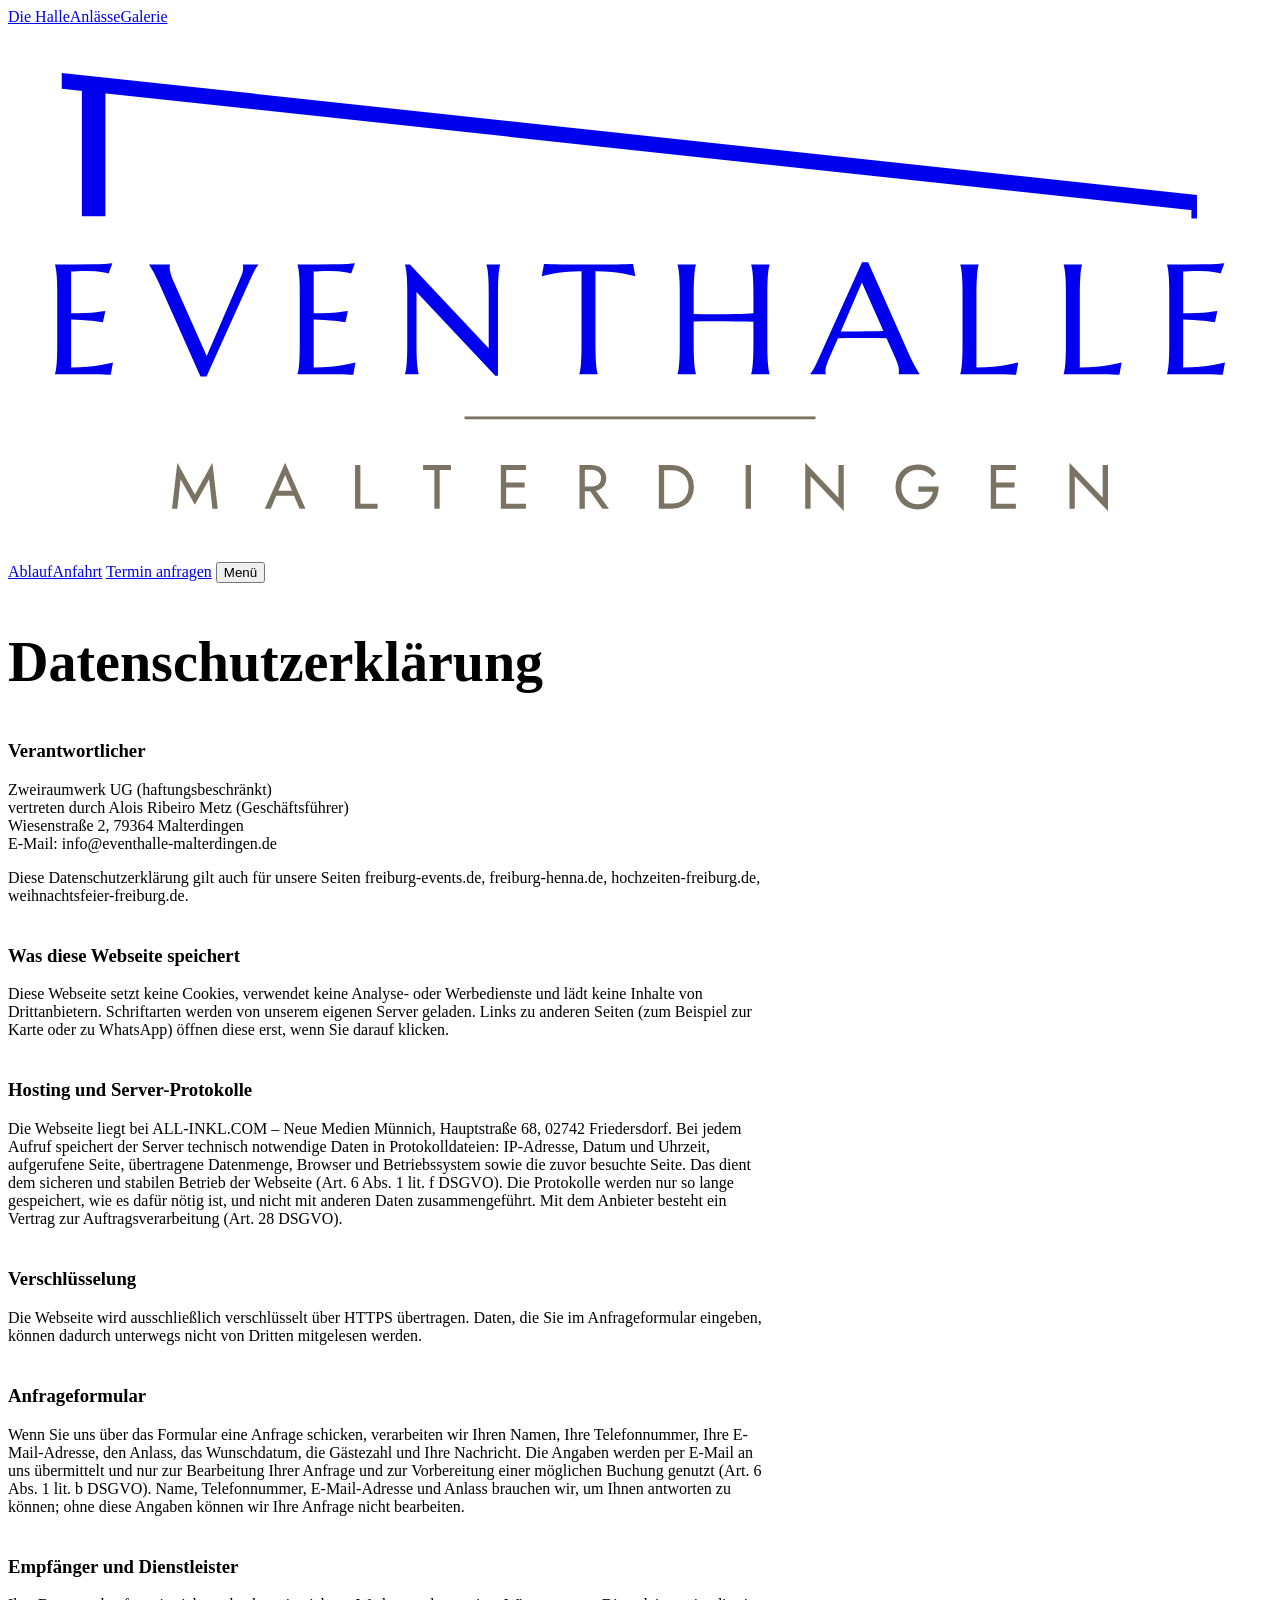
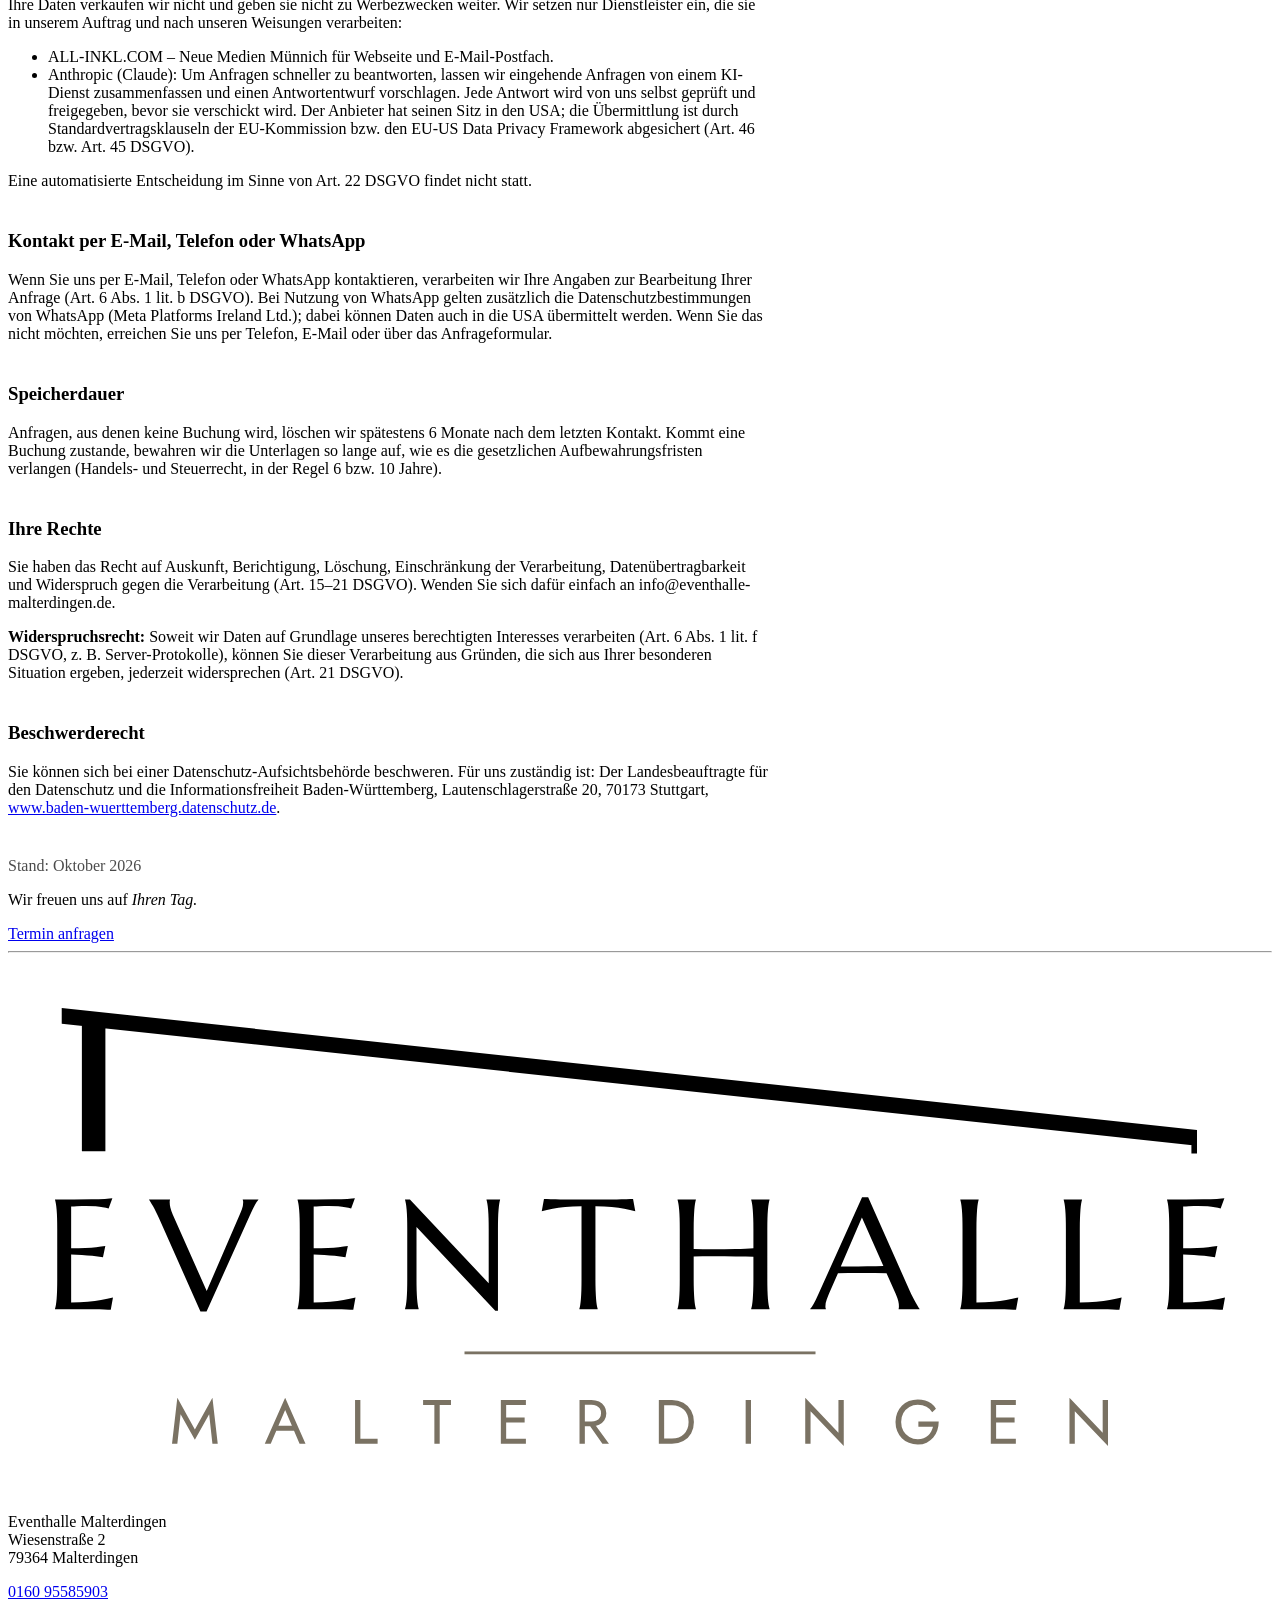
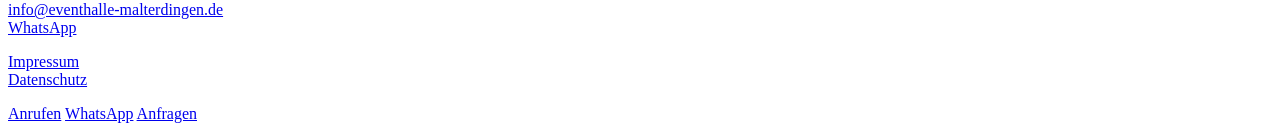
==== commit 3a562e2c: "Vorschau: Logo mit Überhang wie Vorlage" ====
--- a/datenschutz/index.html
+++ b/datenschutz/index.html
@@ -1,5 +1,5 @@
 <!DOCTYPE html><html lang="de" class="design-edel" style="--papier:#F7F2EA;--tinte:#2B2620;--text:#3A342D;--stein:#ECE4D7;--linie:#DDD2C1;--grau:#6E655B;--gold:#B8925A;--gold-text:#8A6A35"> <head><meta charset="utf-8"><meta name="viewport" content="width=device-width, initial-scale=1, viewport-fit=cover"><meta name="theme-color" content="#F7F2EA"><title>Datenschutz – Eventhalle Malterdingen</title><meta name="robots" content="noindex, nofollow"><meta name="description" content="Moderne Eventlocation in Malterdingen bei Freiburg für Hochzeiten, Firmenfeiern, Geburtstage und Taufen. 10 bis 200 Gäste, Catering aus einer Hand, Feiern bis in die Morgenstunden."><link rel="canonical" href="https://www.eventhalle-malterdingen.de/eventhalle-entwurf/datenschutz/"><link rel="icon" href="/eventhalle-entwurf/favicon.svg" type="image/svg+xml"><link rel="apple-touch-icon" href="/eventhalle-entwurf/apple-touch-icon.png"><meta property="og:title" content="Datenschutz – Eventhalle Malterdingen"><meta property="og:description" content="Moderne Eventlocation in Malterdingen bei Freiburg für Hochzeiten, Firmenfeiern, Geburtstage und Taufen. 10 bis 200 Gäste, Catering aus einer Hand, Feiern bis in die Morgenstunden."><script type="application/ld+json">{"@context":"https://schema.org","@type":"EventVenue","name":"Eventhalle Malterdingen","telephone":"+4916095585903","email":"info@eventhalle-malterdingen.de","url":"https://www.eventhalle-malterdingen.de","address":{"@type":"PostalAddress","streetAddress":"Wiesenstraße 2","postalCode":"79364","addressLocality":"Malterdingen","addressCountry":"DE"},"maximumAttendeeCapacity":200}</script><link rel="stylesheet" href="/eventhalle-entwurf/_astro/index.BFbDRuwP.css">
 <style>.recht[data-astro-cid-7i3oie76]{max-width:760px}.recht[data-astro-cid-7i3oie76] h1[data-astro-cid-7i3oie76]{font-size:clamp(36px,5vw,56px)}.recht[data-astro-cid-7i3oie76] h3[data-astro-cid-7i3oie76]{margin-top:40px}.stand[data-astro-cid-7i3oie76]{margin-top:40px;opacity:.7}
-</style></head> <body> <header class="kopf" data-kopf> <nav class="kopf-links" aria-label="Hauptmenü"> <a href="/eventhalle-entwurf/#halle">Die Halle</a><a href="/eventhalle-entwurf/#anlaesse">Anlässe</a><a href="/eventhalle-entwurf/#galerie">Galerie</a> </nav> <a href="/eventhalle-entwurf/" class="kopf-logo" aria-label="Eventhalle Malterdingen – Startseite"><span class="marke"><svg xmlns="http://www.w3.org/2000/svg" viewBox="-23.02 -226.58 806.99 343.98" role="img" aria-label="Eventhalle Malterdingen"><path d="M6.98,-196.58 L753.97,-117.95 L753.97,-96.50 L747.57,-96.50 L747.57,-111.42 L13.38,-190.05 L13.38,-103.65 L6.98,-103.65 Z" fill="currentColor"/><path d="M6.982421875 -70.01953125Q13.0859375 -70.01953125 19.1162109375 -70.068359375Q25.146484375 -70.1171875 30.17578125 -70.1904296875Q35.205078125 -70.263671875 38.76953125 -70.41015625Q42.333984375 -70.556640625 43.603515625 -70.80078125L41.2109375 -64.306640625Q39.599609375 -64.74609375 37.451171875 -65.087890625Q35.595703125 -65.380859375 32.9345703125 -65.6494140625Q30.2734375 -65.91796875 26.806640625 -65.91796875Q25.634765625 -65.91796875 23.9990234375 -65.8447265625Q22.36328125 -65.771484375 20.849609375 -65.673828125Q19.091796875 -65.576171875 17.28515625 -65.478515625V-38.818359375Q22.314453125 -38.8671875 26.3671875 -39.111328125Q30.419921875 -39.35546875 33.251953125 -39.599609375Q36.572265625 -39.892578125 39.111328125 -40.283203125L37.59765625 -33.203125Q34.228515625 -33.642578125 30.712890625 -34.033203125Q27.685546875 -34.375 24.12109375 -34.6435546875Q20.556640625 -34.912109375 17.28515625 -34.912109375V-4.296875Q23.046875 -4.296875 27.880859375 -4.78515625Q32.71484375 -5.2734375 36.328125 -5.908203125Q40.52734375 -6.591796875 43.994140625 -7.51953125L42.578125 0.390625Q41.9921875 0.341796875 40.8203125 0.29296875Q39.6484375 0.244140625 38.2080078125 0.1953125Q36.767578125 0.146484375 35.1806640625 0.1220703125Q33.59375 0.09765625 32.177734375 0.0732421875Q30.76171875 0.048828125 29.6630859375 0.0244140625Q28.564453125 0.0 28.076171875 0.0H6.982421875V-0.1953125Q7.275390625 -1.220703125 7.5439453125 -2.734375Q7.8125 -4.248046875 8.0078125 -6.494140625Q8.203125 -8.740234375 8.30078125 -11.8408203125Q8.3984375 -14.94140625 8.3984375 -19.091796875V-50.87890625Q8.3984375 -55.029296875 8.30078125 -58.1298828125Q8.203125 -61.23046875 8.0078125 -63.5009765625Q7.8125 -65.771484375 7.5439453125 -67.28515625Q7.275390625 -68.798828125 6.982421875 -69.82421875V-70.01953125ZM80.400390625 -70.01953125V-69.82421875Q80.302734375 -69.580078125 80.25390625 -69.091796875Q80.205078125 -68.603515625 80.205078125 -68.212890625Q80.205078125 -66.69921875 80.6201171875 -64.8681640625Q81.03515625 -63.037109375 82.20703125 -60.302734375L103.837890625 -11.5234375L124.736328125 -59.912109375Q125.46875 -61.71875 126.298828125 -63.8671875Q127.12890625 -66.015625 127.12890625 -68.212890625Q127.12890625 -68.798828125 127.03125 -69.2138671875Q126.93359375 -69.62890625 126.8359375 -69.82421875V-70.01953125H136.845703125V-69.82421875Q135.91796875 -68.896484375 134.599609375 -66.50390625Q133.28125 -64.111328125 131.71875 -60.595703125L103.740234375 1.513671875H99.833984375L73.3203125 -58.203125Q72.392578125 -60.302734375 71.3916015625 -62.255859375Q70.390625 -64.208984375 69.51171875 -65.7958984375Q68.6328125 -67.3828125 67.94921875 -68.45703125Q67.265625 -69.53125 67.021484375 -69.82421875V-70.01953125ZM161.826171875 -70.01953125Q167.9296875 -70.01953125 173.9599609375 -70.068359375Q179.990234375 -70.1171875 185.01953125 -70.1904296875Q190.048828125 -70.263671875 193.61328125 -70.41015625Q197.177734375 -70.556640625 198.447265625 -70.80078125L196.0546875 -64.306640625Q194.443359375 -64.74609375 192.294921875 -65.087890625Q190.439453125 -65.380859375 187.7783203125 -65.6494140625Q185.1171875 -65.91796875 181.650390625 -65.91796875Q180.478515625 -65.91796875 178.8427734375 -65.8447265625Q177.20703125 -65.771484375 175.693359375 -65.673828125Q173.935546875 -65.576171875 172.12890625 -65.478515625V-38.818359375Q177.158203125 -38.8671875 181.2109375 -39.111328125Q185.263671875 -39.35546875 188.095703125 -39.599609375Q191.416015625 -39.892578125 193.955078125 -40.283203125L192.44140625 -33.203125Q189.072265625 -33.642578125 185.556640625 -34.033203125Q182.529296875 -34.375 178.96484375 -34.6435546875Q175.400390625 -34.912109375 172.12890625 -34.912109375V-4.296875Q177.890625 -4.296875 182.724609375 -4.78515625Q187.55859375 -5.2734375 191.171875 -5.908203125Q195.37109375 -6.591796875 198.837890625 -7.51953125L197.421875 0.390625Q196.8359375 0.341796875 195.6640625 0.29296875Q194.4921875 0.244140625 193.0517578125 0.1953125Q191.611328125 0.146484375 190.0244140625 0.1220703125Q188.4375 0.09765625 187.021484375 0.0732421875Q185.60546875 0.048828125 184.5068359375 0.0244140625Q183.408203125 0.0 182.919921875 0.0H161.826171875V-0.1953125Q162.119140625 -1.220703125 162.3876953125 -2.734375Q162.65625 -4.248046875 162.8515625 -6.494140625Q163.046875 -8.740234375 163.14453125 -11.8408203125Q163.2421875 -14.94140625 163.2421875 -19.091796875V-50.87890625Q163.2421875 -55.029296875 163.14453125 -58.1298828125Q163.046875 -61.23046875 162.8515625 -63.5009765625Q162.65625 -65.771484375 162.3876953125 -67.28515625Q162.119140625 -68.798828125 161.826171875 -69.82421875V-70.01953125ZM233.583984375 -70.01953125 283.876953125 -16.50390625V-50.87890625Q283.876953125 -55.029296875 283.779296875 -58.1298828125Q283.681640625 -61.23046875 283.486328125 -63.5009765625Q283.291015625 -65.771484375 283.0224609375 -67.28515625Q282.75390625 -68.798828125 282.4609375 -69.82421875V-70.01953125H291.15234375V-69.82421875Q290.859375 -68.798828125 290.615234375 -67.28515625Q290.37109375 -65.771484375 290.17578125 -63.5009765625Q289.98046875 -61.23046875 289.8828125 -58.1298828125Q289.78515625 -55.029296875 289.78515625 -50.87890625V0.9765625H288.076171875L237.783203125 -52.490234375V-19.091796875Q237.783203125 -14.94140625 237.880859375 -11.8408203125Q237.978515625 -8.740234375 238.173828125 -6.494140625Q238.369140625 -4.248046875 238.61328125 -2.734375Q238.857421875 -1.220703125 239.150390625 -0.1953125V0.0H230.458984375V-0.1953125Q230.751953125 -1.220703125 231.0205078125 -2.734375Q231.2890625 -4.248046875 231.484375 -6.494140625Q231.6796875 -8.740234375 231.77734375 -11.8408203125Q231.875 -14.94140625 231.875 -19.091796875V-50.87890625Q231.875 -55.029296875 231.77734375 -58.1298828125Q231.6796875 -61.23046875 231.484375 -63.5009765625Q231.2890625 -65.771484375 231.0205078125 -67.28515625Q230.751953125 -68.798828125 230.458984375 -69.82421875V-70.01953125ZM343.134765625 -65.72265625Q337.373046875 -65.72265625 332.734375 -65.2099609375Q328.095703125 -64.697265625 324.7265625 -64.111328125Q320.8203125 -63.37890625 317.744140625 -62.5L319.16015625 -70.41015625Q319.74609375 -70.361328125 320.91796875 -70.3125Q322.08984375 -70.263671875 323.5302734375 -70.21484375Q324.970703125 -70.166015625 326.5576171875 -70.1416015625Q328.14453125 -70.1171875 329.560546875 -70.0927734375Q330.9765625 -70.068359375 332.0751953125 -70.0439453125Q333.173828125 -70.01953125 333.662109375 -70.01953125H361.54296875Q362.03125 -70.01953125 363.1298828125 -70.0439453125Q364.228515625 -70.068359375 365.64453125 -70.0927734375Q367.060546875 -70.1171875 368.6474609375 -70.1416015625Q370.234375 -70.166015625 371.6748046875 -70.21484375Q373.115234375 -70.263671875 374.287109375 -70.3125Q375.458984375 -70.361328125 376.044921875 -70.41015625L377.4609375 -62.5Q374.3359375 -63.37890625 370.4296875 -64.111328125Q367.060546875 -64.697265625 362.421875 -65.2099609375Q357.783203125 -65.72265625 352.021484375 -65.72265625V-19.091796875Q352.021484375 -14.94140625 352.1435546875 -11.8408203125Q352.265625 -8.740234375 352.4365234375 -6.494140625Q352.607421875 -4.248046875 352.8759765625 -2.734375Q353.14453125 -1.220703125 353.4375 -0.1953125V0.0H341.767578125V-0.1953125Q342.060546875 -1.220703125 342.3046875 -2.734375Q342.548828125 -4.248046875 342.744140625 -6.494140625Q342.939453125 -8.740234375 343.037109375 -11.8408203125Q343.134765625 -14.94140625 343.134765625 -19.091796875ZM452.880859375 -33.49609375Q450.927734375 -33.544921875 447.998046875 -33.5693359375Q445.068359375 -33.59375 441.6259765625 -33.642578125Q438.18359375 -33.69140625 434.4482421875 -33.7158203125Q430.712890625 -33.740234375 427.1484375 -33.7646484375Q423.583984375 -33.7890625 420.361328125 -33.740234375Q417.138671875 -33.69140625 414.74609375 -33.59375V-19.091796875Q414.74609375 -14.94140625 414.8681640625 -11.8408203125Q414.990234375 -8.740234375 415.1611328125 -6.494140625Q415.33203125 -4.248046875 415.6005859375 -2.734375Q415.869140625 -1.220703125 416.162109375 -0.1953125V0.0H404.443359375V-0.1953125Q404.736328125 -1.220703125 405.0048828125 -2.734375Q405.2734375 -4.248046875 405.46875 -6.494140625Q405.6640625 -8.740234375 405.76171875 -11.8408203125Q405.859375 -14.94140625 405.859375 -19.091796875V-50.87890625Q405.859375 -55.029296875 405.76171875 -58.1298828125Q405.6640625 -61.23046875 405.46875 -63.5009765625Q405.2734375 -65.771484375 405.0048828125 -67.28515625Q404.736328125 -68.798828125 404.443359375 -69.82421875V-70.01953125H416.162109375V-69.82421875Q415.869140625 -68.798828125 415.6005859375 -67.28515625Q415.33203125 -65.771484375 415.1611328125 -63.5009765625Q414.990234375 -61.23046875 414.8681640625 -58.1298828125Q414.74609375 -55.029296875 414.74609375 -50.87890625V-38.37890625Q417.28515625 -38.28125 420.5078125 -38.2568359375Q423.73046875 -38.232421875 427.24609375 -38.2568359375Q430.76171875 -38.28125 434.3994140625 -38.330078125Q438.037109375 -38.37890625 441.4306640625 -38.4521484375Q444.82421875 -38.525390625 447.7783203125 -38.623046875Q450.732421875 -38.720703125 452.880859375 -38.818359375V-50.87890625Q452.880859375 -55.029296875 452.7587890625 -58.1298828125Q452.63671875 -61.23046875 452.4658203125 -63.5009765625Q452.294921875 -65.771484375 452.0263671875 -67.28515625Q451.7578125 -68.798828125 451.46484375 -69.82421875V-70.01953125H463.18359375V-69.82421875Q462.890625 -68.798828125 462.6220703125 -67.28515625Q462.353515625 -65.771484375 462.158203125 -63.5009765625Q461.962890625 -61.23046875 461.865234375 -58.1298828125Q461.767578125 -55.029296875 461.767578125 -50.87890625V-19.091796875Q461.767578125 -14.94140625 461.865234375 -11.8408203125Q461.962890625 -8.740234375 462.158203125 -6.494140625Q462.353515625 -4.248046875 462.6220703125 -2.734375Q462.890625 -1.220703125 463.18359375 -0.1953125V0.0H451.46484375V-0.1953125Q451.7578125 -1.220703125 452.0263671875 -2.734375Q452.294921875 -4.248046875 452.4658203125 -6.494140625Q452.63671875 -8.740234375 452.7587890625 -11.8408203125Q452.880859375 -14.94140625 452.880859375 -19.091796875ZM545.5859375 0.0V-0.1953125Q545.68359375 -0.439453125 545.732421875 -0.927734375Q545.78125 -1.416015625 545.78125 -1.806640625Q545.78125 -3.3203125 545.3662109375 -5.1513671875Q544.951171875 -6.982421875 543.779296875 -9.716796875L537.87109375 -22.998046875Q535.13671875 -23.095703125 530.595703125 -23.095703125Q526.0546875 -23.095703125 520.78125 -23.095703125Q516.923828125 -23.095703125 513.3349609375 -23.095703125Q509.74609375 -23.095703125 506.865234375 -22.998046875L501.25 -10.107421875Q500.517578125 -8.30078125 499.6875 -6.15234375Q498.857421875 -4.00390625 498.857421875 -1.806640625Q498.857421875 -1.171875 498.955078125 -0.7568359375Q499.052734375 -0.341796875 499.150390625 -0.1953125V0.0H489.189453125V-0.1953125Q490.068359375 -1.123046875 491.38671875 -3.4912109375Q492.705078125 -5.859375 494.267578125 -9.423828125L522.24609375 -71.484375H526.15234375L552.666015625 -11.81640625Q553.59375 -9.716796875 554.5947265625 -7.7392578125Q555.595703125 -5.76171875 556.474609375 -4.19921875Q557.353515625 -2.63671875 558.037109375 -1.5625Q558.720703125 -0.48828125 558.96484375 -0.1953125V0.0ZM513.9453125 -27.294921875Q516.77734375 -27.294921875 519.755859375 -27.3193359375Q522.734375 -27.34375 525.5908203125 -27.3681640625Q528.447265625 -27.392578125 531.083984375 -27.4169921875Q533.720703125 -27.44140625 535.869140625 -27.490234375L522.1484375 -58.49609375L508.671875 -27.294921875ZM595.2734375 -4.296875Q601.03515625 -4.296875 605.869140625 -4.78515625Q610.703125 -5.2734375 614.31640625 -5.908203125Q618.515625 -6.591796875 621.982421875 -7.51953125L620.56640625 0.390625Q619.98046875 0.341796875 618.80859375 0.29296875Q617.63671875 0.244140625 616.1962890625 0.1953125Q614.755859375 0.146484375 613.1689453125 0.1220703125Q611.58203125 0.09765625 610.166015625 0.0732421875Q608.75 0.048828125 607.6513671875 0.0244140625Q606.552734375 0.0 606.064453125 0.0H584.970703125V-0.1953125Q585.263671875 -1.220703125 585.5322265625 -2.734375Q585.80078125 -4.248046875 585.99609375 -6.494140625Q586.19140625 -8.740234375 586.2890625 -11.8408203125Q586.38671875 -14.94140625 586.38671875 -19.091796875V-50.87890625Q586.38671875 -55.029296875 586.2890625 -58.1298828125Q586.19140625 -61.23046875 585.99609375 -63.5009765625Q585.80078125 -65.771484375 585.5322265625 -67.28515625Q585.263671875 -68.798828125 584.970703125 -69.82421875V-70.01953125H596.689453125V-69.82421875Q596.396484375 -68.798828125 596.1279296875 -67.28515625Q595.859375 -65.771484375 595.6884765625 -63.5009765625Q595.517578125 -61.23046875 595.3955078125 -58.1298828125Q595.2734375 -55.029296875 595.2734375 -50.87890625ZM661.26953125 -4.296875Q667.03125 -4.296875 671.865234375 -4.78515625Q676.69921875 -5.2734375 680.3125 -5.908203125Q684.51171875 -6.591796875 687.978515625 -7.51953125L686.5625 0.390625Q685.9765625 0.341796875 684.8046875 0.29296875Q683.6328125 0.244140625 682.1923828125 0.1953125Q680.751953125 0.146484375 679.1650390625 0.1220703125Q677.578125 0.09765625 676.162109375 0.0732421875Q674.74609375 0.048828125 673.6474609375 0.0244140625Q672.548828125 0.0 672.060546875 0.0H650.966796875V-0.1953125Q651.259765625 -1.220703125 651.5283203125 -2.734375Q651.796875 -4.248046875 651.9921875 -6.494140625Q652.1875 -8.740234375 652.28515625 -11.8408203125Q652.3828125 -14.94140625 652.3828125 -19.091796875V-50.87890625Q652.3828125 -55.029296875 652.28515625 -58.1298828125Q652.1875 -61.23046875 651.9921875 -63.5009765625Q651.796875 -65.771484375 651.5283203125 -67.28515625Q651.259765625 -68.798828125 650.966796875 -69.82421875V-70.01953125H662.685546875V-69.82421875Q662.392578125 -68.798828125 662.1240234375 -67.28515625Q661.85546875 -65.771484375 661.6845703125 -63.5009765625Q661.513671875 -61.23046875 661.3916015625 -58.1298828125Q661.26953125 -55.029296875 661.26953125 -50.87890625ZM716.962890625 -70.01953125Q723.06640625 -70.01953125 729.0966796875 -70.068359375Q735.126953125 -70.1171875 740.15625 -70.1904296875Q745.185546875 -70.263671875 748.75 -70.41015625Q752.314453125 -70.556640625 753.583984375 -70.80078125L751.19140625 -64.306640625Q749.580078125 -64.74609375 747.431640625 -65.087890625Q745.576171875 -65.380859375 742.9150390625 -65.6494140625Q740.25390625 -65.91796875 736.787109375 -65.91796875Q735.615234375 -65.91796875 733.9794921875 -65.8447265625Q732.34375 -65.771484375 730.830078125 -65.673828125Q729.072265625 -65.576171875 727.265625 -65.478515625V-38.818359375Q732.294921875 -38.8671875 736.34765625 -39.111328125Q740.400390625 -39.35546875 743.232421875 -39.599609375Q746.552734375 -39.892578125 749.091796875 -40.283203125L747.578125 -33.203125Q744.208984375 -33.642578125 740.693359375 -34.033203125Q737.666015625 -34.375 734.1015625 -34.6435546875Q730.537109375 -34.912109375 727.265625 -34.912109375V-4.296875Q733.02734375 -4.296875 737.861328125 -4.78515625Q742.6953125 -5.2734375 746.30859375 -5.908203125Q750.5078125 -6.591796875 753.974609375 -7.51953125L752.55859375 0.390625Q751.97265625 0.341796875 750.80078125 0.29296875Q749.62890625 0.244140625 748.1884765625 0.1953125Q746.748046875 0.146484375 745.1611328125 0.1220703125Q743.57421875 0.09765625 742.158203125 0.0732421875Q740.7421875 0.048828125 739.6435546875 0.0244140625Q738.544921875 0.0 738.056640625 0.0H716.962890625V-0.1953125Q717.255859375 -1.220703125 717.5244140625 -2.734375Q717.79296875 -4.248046875 717.98828125 -6.494140625Q718.18359375 -8.740234375 718.28125 -11.8408203125Q718.37890625 -14.94140625 718.37890625 -19.091796875V-50.87890625Q718.37890625 -55.029296875 718.28125 -58.1298828125Q718.18359375 -61.23046875 717.98828125 -63.5009765625Q717.79296875 -65.771484375 717.5244140625 -67.28515625Q717.255859375 -68.798828125 716.962890625 -69.82421875V-70.01953125Z" fill="currentColor"/><rect x="268.43" y="27.00" width="224.10" height="1.8" fill="var(--logo-zweit, #7A7263)"/><path d="M87.161640625 67.08 96.28164062500001 83.4 105.401640625 67.08 107.48164062500001 86.0H110.881640625L107.48164062500001 56.599999999999994L96.28164062500001 76.88L85.081640625 56.599999999999994L81.681640625 86.0H85.081640625ZM146.59743607954545 77.6H161.39743607954546L160.19743607954544 74.4H147.79743607954546ZM153.91743607954544 64.32 158.71743607954545 75.6 159.03743607954544 76.4 163.11743607954546 86.0H166.91743607954544L153.91743607954544 56.599999999999994L140.91743607954544 86.0H144.71743607954545L148.87743607954545 76.16L149.19743607954544 75.44ZM198.5532315340909 58.0V86.0H212.95323153409092V82.8H201.95323153409092V58.0ZM241.98902698863637 61.2H249.18902698863636V86.0H252.58902698863636V61.2H259.78902698863635V58.0H241.98902698863637ZM293.5048224431818 86.0H307.6248224431818V82.8H293.5048224431818ZM293.5048224431818 61.2H307.6248224431818V58.0H293.5048224431818ZM293.5048224431818 72.4H306.8248224431818V69.2H293.5048224431818ZM291.6248224431818 58.0V86.0H295.02482244318185V58.0ZM346.86061789772725 72.2 356.4606178977273 86.0H360.66061789772726L350.66061789772726 72.2ZM341.86061789772725 58.0V86.0H345.2606178977273V58.0ZM343.74061789772725 61.0H349.4606178977273Q351.2606178977273 61.0 352.6406178977273 61.64Q354.0206178977273 62.28 354.8006178977273 63.480000000000004Q355.5806178977273 64.68 355.5806178977273 66.4Q355.5806178977273 68.12 354.8006178977273 69.32Q354.0206178977273 70.52 352.6406178977273 71.16Q351.2606178977273 71.8 349.4606178977273 71.8H343.74061789772725V74.8H349.4606178977273Q352.18061789772725 74.8 354.3206178977273 73.78Q356.4606178977273 72.76 357.72061789772727 70.86000000000001Q358.98061789772726 68.96000000000001 358.98061789772726 66.4Q358.98061789772726 63.8 357.72061789772727 61.92Q356.4606178977273 60.04 354.3206178977273 59.019999999999996Q352.18061789772725 58.0 349.4606178977273 58.0H343.74061789772725ZM392.4964133522727 58.0V86.0H395.89641335227276V58.0ZM400.89641335227276 86.0Q404.97641335227274 86.0 408.1364133522727 84.24000000000001Q411.29641335227274 82.48 413.09641335227275 79.34Q414.89641335227276 76.2 414.89641335227276 72.0Q414.89641335227276 67.8 413.09641335227275 64.66Q411.29641335227274 61.519999999999996 408.1364133522727 59.76Q404.97641335227274 58.0 400.89641335227276 58.0H394.3764133522727V61.4H400.89641335227276Q403.2564133522727 61.4 405.21641335227275 62.14Q407.17641335227273 62.879999999999995 408.57641335227277 64.25999999999999Q409.97641335227274 65.64 410.73641335227273 67.6Q411.4964133522727 69.56 411.4964133522727 72.0Q411.4964133522727 74.44 410.73641335227273 76.4Q409.97641335227274 78.36 408.57641335227277 79.74000000000001Q407.17641335227273 81.12 405.21641335227275 81.86Q403.2564133522727 82.6 400.89641335227276 82.6H394.3764133522727V86.0ZM447.9322088068182 58.0V86.0H451.33220880681824V58.0ZM507.16800426136365 58.0V78.84L485.96800426136366 56.599999999999994V86.0H489.3680042613637V65.16L510.5680042613637 87.4V58.0ZM558.2037997159092 75.0H567.5237997159091Q567.1637997159091 76.64 566.3837997159092 78.08Q565.6037997159092 79.52 564.4037997159091 80.64Q563.2037997159092 81.76 561.5437997159092 82.38Q559.8837997159092 83.0 557.8037997159091 83.0Q554.8437997159092 83.0 552.4437997159091 81.6Q550.0437997159091 80.2 548.6237997159092 77.72Q547.2037997159092 75.24 547.2037997159092 72.0Q547.2037997159092 68.72 548.6237997159092 66.25999999999999Q550.0437997159091 63.8 552.4437997159091 62.4Q554.8437997159092 61.0 557.8037997159091 61.0Q561.0037997159092 61.0 563.3637997159092 62.26Q565.7237997159092 63.519999999999996 567.0437997159091 65.75999999999999L569.4437997159092 63.56Q568.2437997159092 61.599999999999994 566.5037997159092 60.28Q564.7637997159092 58.96 562.5837997159092 58.28Q560.4037997159091 57.599999999999994 557.8037997159091 57.599999999999994Q554.7637997159092 57.599999999999994 552.1637997159091 58.66Q549.5637997159091 59.72 547.6437997159092 61.66Q545.7237997159092 63.599999999999994 544.6637997159091 66.24Q543.6037997159092 68.88 543.6037997159092 72.0Q543.6037997159092 75.12 544.6637997159091 77.76Q545.7237997159092 80.4 547.6437997159092 82.34Q549.5637997159091 84.28 552.1637997159091 85.34Q554.7637997159092 86.4 557.8037997159091 86.4Q561.0037997159092 86.4 563.5037997159092 85.22Q566.0037997159092 84.04 567.7237997159092 82.0Q569.4437997159092 79.96 570.3237997159092 77.34Q571.2037997159092 74.72 571.2037997159092 71.8H558.2037997159092ZM606.3195951704547 86.0H620.4395951704547V82.8H606.3195951704547ZM606.3195951704547 61.2H620.4395951704547V58.0H606.3195951704547ZM606.3195951704547 72.4H619.6395951704546V69.2H606.3195951704547ZM604.4395951704547 58.0V86.0H607.8395951704547V58.0ZM675.8753906250001 58.0V78.84L654.6753906250002 56.599999999999994V86.0H658.0753906250002V65.16L679.2753906250001 87.4V58.0Z" fill="var(--logo-zweit, #7A7263)"/></svg>
-</span></a> <div class="kopf-rechts"> <a href="/eventhalle-entwurf/#ablauf" class="nur-breit">Ablauf</a><a href="/eventhalle-entwurf/#lage" class="nur-breit">Anfahrt</a> <a href="/eventhalle-entwurf/#anfrage" class="knopf knopf-klein nur-breit">Termin anfragen</a> <button class="menue-knopf" type="button" aria-expanded="false" aria-controls="menue" data-menue-auf> <span>Menü</span><i aria-hidden="true"></i> </button> </div> </header> <div class="menue" id="menue" hidden data-menue> <nav aria-label="Menü"> <a href="/eventhalle-entwurf/#halle" data-menue-zu><i>01</i>Die Halle</a><a href="/eventhalle-entwurf/#anlaesse" data-menue-zu><i>02</i>Anlässe</a><a href="/eventhalle-entwurf/#galerie" data-menue-zu><i>03</i>Galerie</a><a href="/eventhalle-entwurf/#ablauf" data-menue-zu><i>04</i>Ablauf</a><a href="/eventhalle-entwurf/#lage" data-menue-zu><i>05</i>Anfahrt</a> <a href="/eventhalle-entwurf/#anfrage" data-menue-zu><i>06</i>Termin anfragen</a> </nav> <p class="menue-kontakt"> <a href="tel:+4916095585903">0160 95585903</a><br> <a href="mailto:info@eventhalle-malterdingen.de">info@eventhalle-malterdingen.de</a> </p> </div> <main> <section class="abschnitt" data-astro-cid-7i3oie76><div class="wrap recht" data-astro-cid-7i3oie76> <h1 data-astro-cid-7i3oie76>Datenschutzerklärung</h1> <h3 data-astro-cid-7i3oie76>Verantwortlicher</h3> <p data-astro-cid-7i3oie76>Zweiraumwerk UG (haftungsbeschränkt)<br data-astro-cid-7i3oie76>vertreten durch Alois Ribeiro Metz (Geschäftsführer)<br data-astro-cid-7i3oie76>Wiesenstraße 2, 79364 Malterdingen<br data-astro-cid-7i3oie76>E-Mail: info@eventhalle-malterdingen.de</p> <p data-astro-cid-7i3oie76>Diese Datenschutzerklärung gilt auch für unsere Seiten freiburg-events.de, freiburg-henna.de, hochzeiten-freiburg.de, weihnachtsfeier-freiburg.de.</p> <h3 data-astro-cid-7i3oie76>Was diese Webseite speichert</h3> <p data-astro-cid-7i3oie76>Diese Webseite setzt keine Cookies, verwendet keine Analyse- oder Werbedienste und lädt keine Inhalte von Drittanbietern. Schriftarten werden von unserem eigenen Server geladen. Links zu anderen Seiten (zum Beispiel zur Karte oder zu WhatsApp) öffnen diese erst, wenn Sie darauf klicken.</p> <h3 data-astro-cid-7i3oie76>Hosting und Server-Protokolle</h3> <p data-astro-cid-7i3oie76>Die Webseite liegt bei ALL-INKL.COM – Neue Medien Münnich, Hauptstraße 68, 02742 Friedersdorf. Bei jedem Aufruf speichert der Server technisch notwendige Daten in Protokolldateien: IP-Adresse, Datum und Uhrzeit, aufgerufene Seite, übertragene Datenmenge, Browser und Betriebssystem sowie die zuvor besuchte Seite. Das dient dem sicheren und stabilen Betrieb der Webseite (Art. 6 Abs. 1 lit. f DSGVO). Die Protokolle werden nur so lange gespeichert, wie es dafür nötig ist, und nicht mit anderen Daten zusammengeführt. Mit dem Anbieter besteht ein Vertrag zur Auftragsverarbeitung (Art. 28 DSGVO).</p> <h3 data-astro-cid-7i3oie76>Verschlüsselung</h3> <p data-astro-cid-7i3oie76>Die Webseite wird ausschließlich verschlüsselt über HTTPS übertragen. Daten, die Sie im Anfrageformular eingeben, können dadurch unterwegs nicht von Dritten mitgelesen werden.</p> <h3 data-astro-cid-7i3oie76>Anfrageformular</h3> <p data-astro-cid-7i3oie76>Wenn Sie uns über das Formular eine Anfrage schicken, verarbeiten wir Ihren Namen, Ihre Telefonnummer, Ihre E-Mail-Adresse, den Anlass, das Wunschdatum, die Gästezahl und Ihre Nachricht. Die Angaben werden per E-Mail an uns übermittelt und nur zur Bearbeitung Ihrer Anfrage und zur Vorbereitung einer möglichen Buchung genutzt (Art. 6 Abs. 1 lit. b DSGVO). Name, Telefonnummer, E-Mail-Adresse und Anlass brauchen wir, um Ihnen antworten zu können; ohne diese Angaben können wir Ihre Anfrage nicht bearbeiten.</p> <h3 data-astro-cid-7i3oie76>Empfänger und Dienstleister</h3> <p data-astro-cid-7i3oie76>Ihre Daten verkaufen wir nicht und geben sie nicht zu Werbezwecken weiter. Wir setzen nur Dienstleister ein, die sie in unserem Auftrag und nach unseren Weisungen verarbeiten:</p> <ul data-astro-cid-7i3oie76> <li data-astro-cid-7i3oie76>ALL-INKL.COM – Neue Medien Münnich für Webseite und E-Mail-Postfach.</li> <li data-astro-cid-7i3oie76>Anthropic (Claude): Um Anfragen schneller zu beantworten, lassen wir eingehende Anfragen von einem KI-Dienst zusammenfassen und einen Antwortentwurf vorschlagen. Jede Antwort wird von uns selbst geprüft und freigegeben, bevor sie verschickt wird. Der Anbieter hat seinen Sitz in den USA; die Übermittlung ist durch Standardvertragsklauseln der EU-Kommission bzw. den EU-US Data Privacy Framework abgesichert (Art. 46 bzw. Art. 45 DSGVO).</li> </ul> <p data-astro-cid-7i3oie76>Eine automatisierte Entscheidung im Sinne von Art. 22 DSGVO findet nicht statt.</p> <h3 data-astro-cid-7i3oie76>Kontakt per E-Mail, Telefon oder WhatsApp</h3> <p data-astro-cid-7i3oie76>Wenn Sie uns per E-Mail, Telefon oder WhatsApp kontaktieren, verarbeiten wir Ihre Angaben zur Bearbeitung Ihrer Anfrage (Art. 6 Abs. 1 lit. b DSGVO). Bei Nutzung von WhatsApp gelten zusätzlich die Datenschutzbestimmungen von WhatsApp (Meta Platforms Ireland Ltd.); dabei können Daten auch in die USA übermittelt werden. Wenn Sie das nicht möchten, erreichen Sie uns per Telefon, E-Mail oder über das Anfrageformular.</p> <h3 data-astro-cid-7i3oie76>Speicherdauer</h3> <p data-astro-cid-7i3oie76>Anfragen, aus denen keine Buchung wird, löschen wir spätestens 6 Monate nach dem letzten Kontakt. Kommt eine Buchung zustande, bewahren wir die Unterlagen so lange auf, wie es die gesetzlichen Aufbewahrungsfristen verlangen (Handels- und Steuerrecht, in der Regel 6 bzw. 10 Jahre).</p> <h3 data-astro-cid-7i3oie76>Ihre Rechte</h3> <p data-astro-cid-7i3oie76>Sie haben das Recht auf Auskunft, Berichtigung, Löschung, Einschränkung der Verarbeitung, Datenübertragbarkeit und Widerspruch gegen die Verarbeitung (Art. 15–21 DSGVO). Wenden Sie sich dafür einfach an info@eventhalle-malterdingen.de.</p> <p data-astro-cid-7i3oie76><strong data-astro-cid-7i3oie76>Widerspruchsrecht:</strong> Soweit wir Daten auf Grundlage unseres berechtigten Interesses verarbeiten (Art. 6 Abs. 1 lit. f DSGVO, z. B. Server-Protokolle), können Sie dieser Verarbeitung aus Gründen, die sich aus Ihrer besonderen Situation ergeben, jederzeit widersprechen (Art. 21 DSGVO).</p> <h3 data-astro-cid-7i3oie76>Beschwerderecht</h3> <p data-astro-cid-7i3oie76>Sie können sich bei einer Datenschutz-Aufsichtsbehörde beschweren. Für uns zuständig ist: Der Landesbeauftragte für den Datenschutz und die Informationsfreiheit Baden-Württemberg, Lautenschlagerstraße 20, 70173 Stuttgart, <a href="https://www.baden-wuerttemberg.datenschutz.de" data-astro-cid-7i3oie76>www.baden-wuerttemberg.datenschutz.de</a>.</p> <p class="stand" data-astro-cid-7i3oie76>Stand: Oktober 2026</p> </div></section> </main> <footer class="fuss"> <div class="wrap"> <div class="fuss-gross"> <p class="fuss-satz">Wir freuen uns auf <em>Ihren Tag.</em></p> <a href="/eventhalle-entwurf/#anfrage" class="knopf">Termin anfragen</a> </div> <hr class="haar"> <div class="fuss-raster"> <span class="marke marke-fuss"><svg xmlns="http://www.w3.org/2000/svg" viewBox="-23.02 -226.58 806.99 343.98" role="img" aria-label="Eventhalle Malterdingen"><path d="M6.98,-196.58 L753.97,-117.95 L753.97,-96.50 L747.57,-96.50 L747.57,-111.42 L13.38,-190.05 L13.38,-103.65 L6.98,-103.65 Z" fill="currentColor"/><path d="M6.982421875 -70.01953125Q13.0859375 -70.01953125 19.1162109375 -70.068359375Q25.146484375 -70.1171875 30.17578125 -70.1904296875Q35.205078125 -70.263671875 38.76953125 -70.41015625Q42.333984375 -70.556640625 43.603515625 -70.80078125L41.2109375 -64.306640625Q39.599609375 -64.74609375 37.451171875 -65.087890625Q35.595703125 -65.380859375 32.9345703125 -65.6494140625Q30.2734375 -65.91796875 26.806640625 -65.91796875Q25.634765625 -65.91796875 23.9990234375 -65.8447265625Q22.36328125 -65.771484375 20.849609375 -65.673828125Q19.091796875 -65.576171875 17.28515625 -65.478515625V-38.818359375Q22.314453125 -38.8671875 26.3671875 -39.111328125Q30.419921875 -39.35546875 33.251953125 -39.599609375Q36.572265625 -39.892578125 39.111328125 -40.283203125L37.59765625 -33.203125Q34.228515625 -33.642578125 30.712890625 -34.033203125Q27.685546875 -34.375 24.12109375 -34.6435546875Q20.556640625 -34.912109375 17.28515625 -34.912109375V-4.296875Q23.046875 -4.296875 27.880859375 -4.78515625Q32.71484375 -5.2734375 36.328125 -5.908203125Q40.52734375 -6.591796875 43.994140625 -7.51953125L42.578125 0.390625Q41.9921875 0.341796875 40.8203125 0.29296875Q39.6484375 0.244140625 38.2080078125 0.1953125Q36.767578125 0.146484375 35.1806640625 0.1220703125Q33.59375 0.09765625 32.177734375 0.0732421875Q30.76171875 0.048828125 29.6630859375 0.0244140625Q28.564453125 0.0 28.076171875 0.0H6.982421875V-0.1953125Q7.275390625 -1.220703125 7.5439453125 -2.734375Q7.8125 -4.248046875 8.0078125 -6.494140625Q8.203125 -8.740234375 8.30078125 -11.8408203125Q8.3984375 -14.94140625 8.3984375 -19.091796875V-50.87890625Q8.3984375 -55.029296875 8.30078125 -58.1298828125Q8.203125 -61.23046875 8.0078125 -63.5009765625Q7.8125 -65.771484375 7.5439453125 -67.28515625Q7.275390625 -68.798828125 6.982421875 -69.82421875V-70.01953125ZM80.400390625 -70.01953125V-69.82421875Q80.302734375 -69.580078125 80.25390625 -69.091796875Q80.205078125 -68.603515625 80.205078125 -68.212890625Q80.205078125 -66.69921875 80.6201171875 -64.8681640625Q81.03515625 -63.037109375 82.20703125 -60.302734375L103.837890625 -11.5234375L124.736328125 -59.912109375Q125.46875 -61.71875 126.298828125 -63.8671875Q127.12890625 -66.015625 127.12890625 -68.212890625Q127.12890625 -68.798828125 127.03125 -69.2138671875Q126.93359375 -69.62890625 126.8359375 -69.82421875V-70.01953125H136.845703125V-69.82421875Q135.91796875 -68.896484375 134.599609375 -66.50390625Q133.28125 -64.111328125 131.71875 -60.595703125L103.740234375 1.513671875H99.833984375L73.3203125 -58.203125Q72.392578125 -60.302734375 71.3916015625 -62.255859375Q70.390625 -64.208984375 69.51171875 -65.7958984375Q68.6328125 -67.3828125 67.94921875 -68.45703125Q67.265625 -69.53125 67.021484375 -69.82421875V-70.01953125ZM161.826171875 -70.01953125Q167.9296875 -70.01953125 173.9599609375 -70.068359375Q179.990234375 -70.1171875 185.01953125 -70.1904296875Q190.048828125 -70.263671875 193.61328125 -70.41015625Q197.177734375 -70.556640625 198.447265625 -70.80078125L196.0546875 -64.306640625Q194.443359375 -64.74609375 192.294921875 -65.087890625Q190.439453125 -65.380859375 187.7783203125 -65.6494140625Q185.1171875 -65.91796875 181.650390625 -65.91796875Q180.478515625 -65.91796875 178.8427734375 -65.8447265625Q177.20703125 -65.771484375 175.693359375 -65.673828125Q173.935546875 -65.576171875 172.12890625 -65.478515625V-38.818359375Q177.158203125 -38.8671875 181.2109375 -39.111328125Q185.263671875 -39.35546875 188.095703125 -39.599609375Q191.416015625 -39.892578125 193.955078125 -40.283203125L192.44140625 -33.203125Q189.072265625 -33.642578125 185.556640625 -34.033203125Q182.529296875 -34.375 178.96484375 -34.6435546875Q175.400390625 -34.912109375 172.12890625 -34.912109375V-4.296875Q177.890625 -4.296875 182.724609375 -4.78515625Q187.55859375 -5.2734375 191.171875 -5.908203125Q195.37109375 -6.591796875 198.837890625 -7.51953125L197.421875 0.390625Q196.8359375 0.341796875 195.6640625 0.29296875Q194.4921875 0.244140625 193.0517578125 0.1953125Q191.611328125 0.146484375 190.0244140625 0.1220703125Q188.4375 0.09765625 187.021484375 0.0732421875Q185.60546875 0.048828125 184.5068359375 0.0244140625Q183.408203125 0.0 182.919921875 0.0H161.826171875V-0.1953125Q162.119140625 -1.220703125 162.3876953125 -2.734375Q162.65625 -4.248046875 162.8515625 -6.494140625Q163.046875 -8.740234375 163.14453125 -11.8408203125Q163.2421875 -14.94140625 163.2421875 -19.091796875V-50.87890625Q163.2421875 -55.029296875 163.14453125 -58.1298828125Q163.046875 -61.23046875 162.8515625 -63.5009765625Q162.65625 -65.771484375 162.3876953125 -67.28515625Q162.119140625 -68.798828125 161.826171875 -69.82421875V-70.01953125ZM233.583984375 -70.01953125 283.876953125 -16.50390625V-50.87890625Q283.876953125 -55.029296875 283.779296875 -58.1298828125Q283.681640625 -61.23046875 283.486328125 -63.5009765625Q283.291015625 -65.771484375 283.0224609375 -67.28515625Q282.75390625 -68.798828125 282.4609375 -69.82421875V-70.01953125H291.15234375V-69.82421875Q290.859375 -68.798828125 290.615234375 -67.28515625Q290.37109375 -65.771484375 290.17578125 -63.5009765625Q289.98046875 -61.23046875 289.8828125 -58.1298828125Q289.78515625 -55.029296875 289.78515625 -50.87890625V0.9765625H288.076171875L237.783203125 -52.490234375V-19.091796875Q237.783203125 -14.94140625 237.880859375 -11.8408203125Q237.978515625 -8.740234375 238.173828125 -6.494140625Q238.369140625 -4.248046875 238.61328125 -2.734375Q238.857421875 -1.220703125 239.150390625 -0.1953125V0.0H230.458984375V-0.1953125Q230.751953125 -1.220703125 231.0205078125 -2.734375Q231.2890625 -4.248046875 231.484375 -6.494140625Q231.6796875 -8.740234375 231.77734375 -11.8408203125Q231.875 -14.94140625 231.875 -19.091796875V-50.87890625Q231.875 -55.029296875 231.77734375 -58.1298828125Q231.6796875 -61.23046875 231.484375 -63.5009765625Q231.2890625 -65.771484375 231.0205078125 -67.28515625Q230.751953125 -68.798828125 230.458984375 -69.82421875V-70.01953125ZM343.134765625 -65.72265625Q337.373046875 -65.72265625 332.734375 -65.2099609375Q328.095703125 -64.697265625 324.7265625 -64.111328125Q320.8203125 -63.37890625 317.744140625 -62.5L319.16015625 -70.41015625Q319.74609375 -70.361328125 320.91796875 -70.3125Q322.08984375 -70.263671875 323.5302734375 -70.21484375Q324.970703125 -70.166015625 326.5576171875 -70.1416015625Q328.14453125 -70.1171875 329.560546875 -70.0927734375Q330.9765625 -70.068359375 332.0751953125 -70.0439453125Q333.173828125 -70.01953125 333.662109375 -70.01953125H361.54296875Q362.03125 -70.01953125 363.1298828125 -70.0439453125Q364.228515625 -70.068359375 365.64453125 -70.0927734375Q367.060546875 -70.1171875 368.6474609375 -70.1416015625Q370.234375 -70.166015625 371.6748046875 -70.21484375Q373.115234375 -70.263671875 374.287109375 -70.3125Q375.458984375 -70.361328125 376.044921875 -70.41015625L377.4609375 -62.5Q374.3359375 -63.37890625 370.4296875 -64.111328125Q367.060546875 -64.697265625 362.421875 -65.2099609375Q357.783203125 -65.72265625 352.021484375 -65.72265625V-19.091796875Q352.021484375 -14.94140625 352.1435546875 -11.8408203125Q352.265625 -8.740234375 352.4365234375 -6.494140625Q352.607421875 -4.248046875 352.8759765625 -2.734375Q353.14453125 -1.220703125 353.4375 -0.1953125V0.0H341.767578125V-0.1953125Q342.060546875 -1.220703125 342.3046875 -2.734375Q342.548828125 -4.248046875 342.744140625 -6.494140625Q342.939453125 -8.740234375 343.037109375 -11.8408203125Q343.134765625 -14.94140625 343.134765625 -19.091796875ZM452.880859375 -33.49609375Q450.927734375 -33.544921875 447.998046875 -33.5693359375Q445.068359375 -33.59375 441.6259765625 -33.642578125Q438.18359375 -33.69140625 434.4482421875 -33.7158203125Q430.712890625 -33.740234375 427.1484375 -33.7646484375Q423.583984375 -33.7890625 420.361328125 -33.740234375Q417.138671875 -33.69140625 414.74609375 -33.59375V-19.091796875Q414.74609375 -14.94140625 414.8681640625 -11.8408203125Q414.990234375 -8.740234375 415.1611328125 -6.494140625Q415.33203125 -4.248046875 415.6005859375 -2.734375Q415.869140625 -1.220703125 416.162109375 -0.1953125V0.0H404.443359375V-0.1953125Q404.736328125 -1.220703125 405.0048828125 -2.734375Q405.2734375 -4.248046875 405.46875 -6.494140625Q405.6640625 -8.740234375 405.76171875 -11.8408203125Q405.859375 -14.94140625 405.859375 -19.091796875V-50.87890625Q405.859375 -55.029296875 405.76171875 -58.1298828125Q405.6640625 -61.23046875 405.46875 -63.5009765625Q405.2734375 -65.771484375 405.0048828125 -67.28515625Q404.736328125 -68.798828125 404.443359375 -69.82421875V-70.01953125H416.162109375V-69.82421875Q415.869140625 -68.798828125 415.6005859375 -67.28515625Q415.33203125 -65.771484375 415.1611328125 -63.5009765625Q414.990234375 -61.23046875 414.8681640625 -58.1298828125Q414.74609375 -55.029296875 414.74609375 -50.87890625V-38.37890625Q417.28515625 -38.28125 420.5078125 -38.2568359375Q423.73046875 -38.232421875 427.24609375 -38.2568359375Q430.76171875 -38.28125 434.3994140625 -38.330078125Q438.037109375 -38.37890625 441.4306640625 -38.4521484375Q444.82421875 -38.525390625 447.7783203125 -38.623046875Q450.732421875 -38.720703125 452.880859375 -38.818359375V-50.87890625Q452.880859375 -55.029296875 452.7587890625 -58.1298828125Q452.63671875 -61.23046875 452.4658203125 -63.5009765625Q452.294921875 -65.771484375 452.0263671875 -67.28515625Q451.7578125 -68.798828125 451.46484375 -69.82421875V-70.01953125H463.18359375V-69.82421875Q462.890625 -68.798828125 462.6220703125 -67.28515625Q462.353515625 -65.771484375 462.158203125 -63.5009765625Q461.962890625 -61.23046875 461.865234375 -58.1298828125Q461.767578125 -55.029296875 461.767578125 -50.87890625V-19.091796875Q461.767578125 -14.94140625 461.865234375 -11.8408203125Q461.962890625 -8.740234375 462.158203125 -6.494140625Q462.353515625 -4.248046875 462.6220703125 -2.734375Q462.890625 -1.220703125 463.18359375 -0.1953125V0.0H451.46484375V-0.1953125Q451.7578125 -1.220703125 452.0263671875 -2.734375Q452.294921875 -4.248046875 452.4658203125 -6.494140625Q452.63671875 -8.740234375 452.7587890625 -11.8408203125Q452.880859375 -14.94140625 452.880859375 -19.091796875ZM545.5859375 0.0V-0.1953125Q545.68359375 -0.439453125 545.732421875 -0.927734375Q545.78125 -1.416015625 545.78125 -1.806640625Q545.78125 -3.3203125 545.3662109375 -5.1513671875Q544.951171875 -6.982421875 543.779296875 -9.716796875L537.87109375 -22.998046875Q535.13671875 -23.095703125 530.595703125 -23.095703125Q526.0546875 -23.095703125 520.78125 -23.095703125Q516.923828125 -23.095703125 513.3349609375 -23.095703125Q509.74609375 -23.095703125 506.865234375 -22.998046875L501.25 -10.107421875Q500.517578125 -8.30078125 499.6875 -6.15234375Q498.857421875 -4.00390625 498.857421875 -1.806640625Q498.857421875 -1.171875 498.955078125 -0.7568359375Q499.052734375 -0.341796875 499.150390625 -0.1953125V0.0H489.189453125V-0.1953125Q490.068359375 -1.123046875 491.38671875 -3.4912109375Q492.705078125 -5.859375 494.267578125 -9.423828125L522.24609375 -71.484375H526.15234375L552.666015625 -11.81640625Q553.59375 -9.716796875 554.5947265625 -7.7392578125Q555.595703125 -5.76171875 556.474609375 -4.19921875Q557.353515625 -2.63671875 558.037109375 -1.5625Q558.720703125 -0.48828125 558.96484375 -0.1953125V0.0ZM513.9453125 -27.294921875Q516.77734375 -27.294921875 519.755859375 -27.3193359375Q522.734375 -27.34375 525.5908203125 -27.3681640625Q528.447265625 -27.392578125 531.083984375 -27.4169921875Q533.720703125 -27.44140625 535.869140625 -27.490234375L522.1484375 -58.49609375L508.671875 -27.294921875ZM595.2734375 -4.296875Q601.03515625 -4.296875 605.869140625 -4.78515625Q610.703125 -5.2734375 614.31640625 -5.908203125Q618.515625 -6.591796875 621.982421875 -7.51953125L620.56640625 0.390625Q619.98046875 0.341796875 618.80859375 0.29296875Q617.63671875 0.244140625 616.1962890625 0.1953125Q614.755859375 0.146484375 613.1689453125 0.1220703125Q611.58203125 0.09765625 610.166015625 0.0732421875Q608.75 0.048828125 607.6513671875 0.0244140625Q606.552734375 0.0 606.064453125 0.0H584.970703125V-0.1953125Q585.263671875 -1.220703125 585.5322265625 -2.734375Q585.80078125 -4.248046875 585.99609375 -6.494140625Q586.19140625 -8.740234375 586.2890625 -11.8408203125Q586.38671875 -14.94140625 586.38671875 -19.091796875V-50.87890625Q586.38671875 -55.029296875 586.2890625 -58.1298828125Q586.19140625 -61.23046875 585.99609375 -63.5009765625Q585.80078125 -65.771484375 585.5322265625 -67.28515625Q585.263671875 -68.798828125 584.970703125 -69.82421875V-70.01953125H596.689453125V-69.82421875Q596.396484375 -68.798828125 596.1279296875 -67.28515625Q595.859375 -65.771484375 595.6884765625 -63.5009765625Q595.517578125 -61.23046875 595.3955078125 -58.1298828125Q595.2734375 -55.029296875 595.2734375 -50.87890625ZM661.26953125 -4.296875Q667.03125 -4.296875 671.865234375 -4.78515625Q676.69921875 -5.2734375 680.3125 -5.908203125Q684.51171875 -6.591796875 687.978515625 -7.51953125L686.5625 0.390625Q685.9765625 0.341796875 684.8046875 0.29296875Q683.6328125 0.244140625 682.1923828125 0.1953125Q680.751953125 0.146484375 679.1650390625 0.1220703125Q677.578125 0.09765625 676.162109375 0.0732421875Q674.74609375 0.048828125 673.6474609375 0.0244140625Q672.548828125 0.0 672.060546875 0.0H650.966796875V-0.1953125Q651.259765625 -1.220703125 651.5283203125 -2.734375Q651.796875 -4.248046875 651.9921875 -6.494140625Q652.1875 -8.740234375 652.28515625 -11.8408203125Q652.3828125 -14.94140625 652.3828125 -19.091796875V-50.87890625Q652.3828125 -55.029296875 652.28515625 -58.1298828125Q652.1875 -61.23046875 651.9921875 -63.5009765625Q651.796875 -65.771484375 651.5283203125 -67.28515625Q651.259765625 -68.798828125 650.966796875 -69.82421875V-70.01953125H662.685546875V-69.82421875Q662.392578125 -68.798828125 662.1240234375 -67.28515625Q661.85546875 -65.771484375 661.6845703125 -63.5009765625Q661.513671875 -61.23046875 661.3916015625 -58.1298828125Q661.26953125 -55.029296875 661.26953125 -50.87890625ZM716.962890625 -70.01953125Q723.06640625 -70.01953125 729.0966796875 -70.068359375Q735.126953125 -70.1171875 740.15625 -70.1904296875Q745.185546875 -70.263671875 748.75 -70.41015625Q752.314453125 -70.556640625 753.583984375 -70.80078125L751.19140625 -64.306640625Q749.580078125 -64.74609375 747.431640625 -65.087890625Q745.576171875 -65.380859375 742.9150390625 -65.6494140625Q740.25390625 -65.91796875 736.787109375 -65.91796875Q735.615234375 -65.91796875 733.9794921875 -65.8447265625Q732.34375 -65.771484375 730.830078125 -65.673828125Q729.072265625 -65.576171875 727.265625 -65.478515625V-38.818359375Q732.294921875 -38.8671875 736.34765625 -39.111328125Q740.400390625 -39.35546875 743.232421875 -39.599609375Q746.552734375 -39.892578125 749.091796875 -40.283203125L747.578125 -33.203125Q744.208984375 -33.642578125 740.693359375 -34.033203125Q737.666015625 -34.375 734.1015625 -34.6435546875Q730.537109375 -34.912109375 727.265625 -34.912109375V-4.296875Q733.02734375 -4.296875 737.861328125 -4.78515625Q742.6953125 -5.2734375 746.30859375 -5.908203125Q750.5078125 -6.591796875 753.974609375 -7.51953125L752.55859375 0.390625Q751.97265625 0.341796875 750.80078125 0.29296875Q749.62890625 0.244140625 748.1884765625 0.1953125Q746.748046875 0.146484375 745.1611328125 0.1220703125Q743.57421875 0.09765625 742.158203125 0.0732421875Q740.7421875 0.048828125 739.6435546875 0.0244140625Q738.544921875 0.0 738.056640625 0.0H716.962890625V-0.1953125Q717.255859375 -1.220703125 717.5244140625 -2.734375Q717.79296875 -4.248046875 717.98828125 -6.494140625Q718.18359375 -8.740234375 718.28125 -11.8408203125Q718.37890625 -14.94140625 718.37890625 -19.091796875V-50.87890625Q718.37890625 -55.029296875 718.28125 -58.1298828125Q718.18359375 -61.23046875 717.98828125 -63.5009765625Q717.79296875 -65.771484375 717.5244140625 -67.28515625Q717.255859375 -68.798828125 716.962890625 -69.82421875V-70.01953125Z" fill="currentColor"/><rect x="268.43" y="27.00" width="224.10" height="1.8" fill="var(--logo-zweit, #7A7263)"/><path d="M87.161640625 67.08 96.28164062500001 83.4 105.401640625 67.08 107.48164062500001 86.0H110.881640625L107.48164062500001 56.599999999999994L96.28164062500001 76.88L85.081640625 56.599999999999994L81.681640625 86.0H85.081640625ZM146.59743607954545 77.6H161.39743607954546L160.19743607954544 74.4H147.79743607954546ZM153.91743607954544 64.32 158.71743607954545 75.6 159.03743607954544 76.4 163.11743607954546 86.0H166.91743607954544L153.91743607954544 56.599999999999994L140.91743607954544 86.0H144.71743607954545L148.87743607954545 76.16L149.19743607954544 75.44ZM198.5532315340909 58.0V86.0H212.95323153409092V82.8H201.95323153409092V58.0ZM241.98902698863637 61.2H249.18902698863636V86.0H252.58902698863636V61.2H259.78902698863635V58.0H241.98902698863637ZM293.5048224431818 86.0H307.6248224431818V82.8H293.5048224431818ZM293.5048224431818 61.2H307.6248224431818V58.0H293.5048224431818ZM293.5048224431818 72.4H306.8248224431818V69.2H293.5048224431818ZM291.6248224431818 58.0V86.0H295.02482244318185V58.0ZM346.86061789772725 72.2 356.4606178977273 86.0H360.66061789772726L350.66061789772726 72.2ZM341.86061789772725 58.0V86.0H345.2606178977273V58.0ZM343.74061789772725 61.0H349.4606178977273Q351.2606178977273 61.0 352.6406178977273 61.64Q354.0206178977273 62.28 354.8006178977273 63.480000000000004Q355.5806178977273 64.68 355.5806178977273 66.4Q355.5806178977273 68.12 354.8006178977273 69.32Q354.0206178977273 70.52 352.6406178977273 71.16Q351.2606178977273 71.8 349.4606178977273 71.8H343.74061789772725V74.8H349.4606178977273Q352.18061789772725 74.8 354.3206178977273 73.78Q356.4606178977273 72.76 357.72061789772727 70.86000000000001Q358.98061789772726 68.96000000000001 358.98061789772726 66.4Q358.98061789772726 63.8 357.72061789772727 61.92Q356.4606178977273 60.04 354.3206178977273 59.019999999999996Q352.18061789772725 58.0 349.4606178977273 58.0H343.74061789772725ZM392.4964133522727 58.0V86.0H395.89641335227276V58.0ZM400.89641335227276 86.0Q404.97641335227274 86.0 408.1364133522727 84.24000000000001Q411.29641335227274 82.48 413.09641335227275 79.34Q414.89641335227276 76.2 414.89641335227276 72.0Q414.89641335227276 67.8 413.09641335227275 64.66Q411.29641335227274 61.519999999999996 408.1364133522727 59.76Q404.97641335227274 58.0 400.89641335227276 58.0H394.3764133522727V61.4H400.89641335227276Q403.2564133522727 61.4 405.21641335227275 62.14Q407.17641335227273 62.879999999999995 408.57641335227277 64.25999999999999Q409.97641335227274 65.64 410.73641335227273 67.6Q411.4964133522727 69.56 411.4964133522727 72.0Q411.4964133522727 74.44 410.73641335227273 76.4Q409.97641335227274 78.36 408.57641335227277 79.74000000000001Q407.17641335227273 81.12 405.21641335227275 81.86Q403.2564133522727 82.6 400.89641335227276 82.6H394.3764133522727V86.0ZM447.9322088068182 58.0V86.0H451.33220880681824V58.0ZM507.16800426136365 58.0V78.84L485.96800426136366 56.599999999999994V86.0H489.3680042613637V65.16L510.5680042613637 87.4V58.0ZM558.2037997159092 75.0H567.5237997159091Q567.1637997159091 76.64 566.3837997159092 78.08Q565.6037997159092 79.52 564.4037997159091 80.64Q563.2037997159092 81.76 561.5437997159092 82.38Q559.8837997159092 83.0 557.8037997159091 83.0Q554.8437997159092 83.0 552.4437997159091 81.6Q550.0437997159091 80.2 548.6237997159092 77.72Q547.2037997159092 75.24 547.2037997159092 72.0Q547.2037997159092 68.72 548.6237997159092 66.25999999999999Q550.0437997159091 63.8 552.4437997159091 62.4Q554.8437997159092 61.0 557.8037997159091 61.0Q561.0037997159092 61.0 563.3637997159092 62.26Q565.7237997159092 63.519999999999996 567.0437997159091 65.75999999999999L569.4437997159092 63.56Q568.2437997159092 61.599999999999994 566.5037997159092 60.28Q564.7637997159092 58.96 562.5837997159092 58.28Q560.4037997159091 57.599999999999994 557.8037997159091 57.599999999999994Q554.7637997159092 57.599999999999994 552.1637997159091 58.66Q549.5637997159091 59.72 547.6437997159092 61.66Q545.7237997159092 63.599999999999994 544.6637997159091 66.24Q543.6037997159092 68.88 543.6037997159092 72.0Q543.6037997159092 75.12 544.6637997159091 77.76Q545.7237997159092 80.4 547.6437997159092 82.34Q549.5637997159091 84.28 552.1637997159091 85.34Q554.7637997159092 86.4 557.8037997159091 86.4Q561.0037997159092 86.4 563.5037997159092 85.22Q566.0037997159092 84.04 567.7237997159092 82.0Q569.4437997159092 79.96 570.3237997159092 77.34Q571.2037997159092 74.72 571.2037997159092 71.8H558.2037997159092ZM606.3195951704547 86.0H620.4395951704547V82.8H606.3195951704547ZM606.3195951704547 61.2H620.4395951704547V58.0H606.3195951704547ZM606.3195951704547 72.4H619.6395951704546V69.2H606.3195951704547ZM604.4395951704547 58.0V86.0H607.8395951704547V58.0ZM675.8753906250001 58.0V78.84L654.6753906250002 56.599999999999994V86.0H658.0753906250002V65.16L679.2753906250001 87.4V58.0Z" fill="var(--logo-zweit, #7A7263)"/></svg>
+</style></head> <body> <header class="kopf" data-kopf> <nav class="kopf-links" aria-label="Hauptmenü"> <a href="/eventhalle-entwurf/#halle">Die Halle</a><a href="/eventhalle-entwurf/#anlaesse">Anlässe</a><a href="/eventhalle-entwurf/#galerie">Galerie</a> </nav> <a href="/eventhalle-entwurf/" class="kopf-logo" aria-label="Eventhalle Malterdingen – Startseite"><span class="marke"><svg xmlns="http://www.w3.org/2000/svg" viewBox="-23.02 -222.29 806.99 339.69" role="img" aria-label="Eventhalle Malterdingen"><path d="M11.27,-192.29 L736.10,-114.38 L736.10,-104.37 L11.27,-182.29 Z M24.14,-187.29 L39.15,-187.29 L39.15,-100.79 L24.14,-100.79 Z M732.53,-109.37 L736.10,-109.37 L736.10,-99.36 L732.53,-99.36 Z" fill="currentColor"/><path d="M6.982421875 -70.01953125Q13.0859375 -70.01953125 19.1162109375 -70.068359375Q25.146484375 -70.1171875 30.17578125 -70.1904296875Q35.205078125 -70.263671875 38.76953125 -70.41015625Q42.333984375 -70.556640625 43.603515625 -70.80078125L41.2109375 -64.306640625Q39.599609375 -64.74609375 37.451171875 -65.087890625Q35.595703125 -65.380859375 32.9345703125 -65.6494140625Q30.2734375 -65.91796875 26.806640625 -65.91796875Q25.634765625 -65.91796875 23.9990234375 -65.8447265625Q22.36328125 -65.771484375 20.849609375 -65.673828125Q19.091796875 -65.576171875 17.28515625 -65.478515625V-38.818359375Q22.314453125 -38.8671875 26.3671875 -39.111328125Q30.419921875 -39.35546875 33.251953125 -39.599609375Q36.572265625 -39.892578125 39.111328125 -40.283203125L37.59765625 -33.203125Q34.228515625 -33.642578125 30.712890625 -34.033203125Q27.685546875 -34.375 24.12109375 -34.6435546875Q20.556640625 -34.912109375 17.28515625 -34.912109375V-4.296875Q23.046875 -4.296875 27.880859375 -4.78515625Q32.71484375 -5.2734375 36.328125 -5.908203125Q40.52734375 -6.591796875 43.994140625 -7.51953125L42.578125 0.390625Q41.9921875 0.341796875 40.8203125 0.29296875Q39.6484375 0.244140625 38.2080078125 0.1953125Q36.767578125 0.146484375 35.1806640625 0.1220703125Q33.59375 0.09765625 32.177734375 0.0732421875Q30.76171875 0.048828125 29.6630859375 0.0244140625Q28.564453125 0.0 28.076171875 0.0H6.982421875V-0.1953125Q7.275390625 -1.220703125 7.5439453125 -2.734375Q7.8125 -4.248046875 8.0078125 -6.494140625Q8.203125 -8.740234375 8.30078125 -11.8408203125Q8.3984375 -14.94140625 8.3984375 -19.091796875V-50.87890625Q8.3984375 -55.029296875 8.30078125 -58.1298828125Q8.203125 -61.23046875 8.0078125 -63.5009765625Q7.8125 -65.771484375 7.5439453125 -67.28515625Q7.275390625 -68.798828125 6.982421875 -69.82421875V-70.01953125ZM80.400390625 -70.01953125V-69.82421875Q80.302734375 -69.580078125 80.25390625 -69.091796875Q80.205078125 -68.603515625 80.205078125 -68.212890625Q80.205078125 -66.69921875 80.6201171875 -64.8681640625Q81.03515625 -63.037109375 82.20703125 -60.302734375L103.837890625 -11.5234375L124.736328125 -59.912109375Q125.46875 -61.71875 126.298828125 -63.8671875Q127.12890625 -66.015625 127.12890625 -68.212890625Q127.12890625 -68.798828125 127.03125 -69.2138671875Q126.93359375 -69.62890625 126.8359375 -69.82421875V-70.01953125H136.845703125V-69.82421875Q135.91796875 -68.896484375 134.599609375 -66.50390625Q133.28125 -64.111328125 131.71875 -60.595703125L103.740234375 1.513671875H99.833984375L73.3203125 -58.203125Q72.392578125 -60.302734375 71.3916015625 -62.255859375Q70.390625 -64.208984375 69.51171875 -65.7958984375Q68.6328125 -67.3828125 67.94921875 -68.45703125Q67.265625 -69.53125 67.021484375 -69.82421875V-70.01953125ZM161.826171875 -70.01953125Q167.9296875 -70.01953125 173.9599609375 -70.068359375Q179.990234375 -70.1171875 185.01953125 -70.1904296875Q190.048828125 -70.263671875 193.61328125 -70.41015625Q197.177734375 -70.556640625 198.447265625 -70.80078125L196.0546875 -64.306640625Q194.443359375 -64.74609375 192.294921875 -65.087890625Q190.439453125 -65.380859375 187.7783203125 -65.6494140625Q185.1171875 -65.91796875 181.650390625 -65.91796875Q180.478515625 -65.91796875 178.8427734375 -65.8447265625Q177.20703125 -65.771484375 175.693359375 -65.673828125Q173.935546875 -65.576171875 172.12890625 -65.478515625V-38.818359375Q177.158203125 -38.8671875 181.2109375 -39.111328125Q185.263671875 -39.35546875 188.095703125 -39.599609375Q191.416015625 -39.892578125 193.955078125 -40.283203125L192.44140625 -33.203125Q189.072265625 -33.642578125 185.556640625 -34.033203125Q182.529296875 -34.375 178.96484375 -34.6435546875Q175.400390625 -34.912109375 172.12890625 -34.912109375V-4.296875Q177.890625 -4.296875 182.724609375 -4.78515625Q187.55859375 -5.2734375 191.171875 -5.908203125Q195.37109375 -6.591796875 198.837890625 -7.51953125L197.421875 0.390625Q196.8359375 0.341796875 195.6640625 0.29296875Q194.4921875 0.244140625 193.0517578125 0.1953125Q191.611328125 0.146484375 190.0244140625 0.1220703125Q188.4375 0.09765625 187.021484375 0.0732421875Q185.60546875 0.048828125 184.5068359375 0.0244140625Q183.408203125 0.0 182.919921875 0.0H161.826171875V-0.1953125Q162.119140625 -1.220703125 162.3876953125 -2.734375Q162.65625 -4.248046875 162.8515625 -6.494140625Q163.046875 -8.740234375 163.14453125 -11.8408203125Q163.2421875 -14.94140625 163.2421875 -19.091796875V-50.87890625Q163.2421875 -55.029296875 163.14453125 -58.1298828125Q163.046875 -61.23046875 162.8515625 -63.5009765625Q162.65625 -65.771484375 162.3876953125 -67.28515625Q162.119140625 -68.798828125 161.826171875 -69.82421875V-70.01953125ZM233.583984375 -70.01953125 283.876953125 -16.50390625V-50.87890625Q283.876953125 -55.029296875 283.779296875 -58.1298828125Q283.681640625 -61.23046875 283.486328125 -63.5009765625Q283.291015625 -65.771484375 283.0224609375 -67.28515625Q282.75390625 -68.798828125 282.4609375 -69.82421875V-70.01953125H291.15234375V-69.82421875Q290.859375 -68.798828125 290.615234375 -67.28515625Q290.37109375 -65.771484375 290.17578125 -63.5009765625Q289.98046875 -61.23046875 289.8828125 -58.1298828125Q289.78515625 -55.029296875 289.78515625 -50.87890625V0.9765625H288.076171875L237.783203125 -52.490234375V-19.091796875Q237.783203125 -14.94140625 237.880859375 -11.8408203125Q237.978515625 -8.740234375 238.173828125 -6.494140625Q238.369140625 -4.248046875 238.61328125 -2.734375Q238.857421875 -1.220703125 239.150390625 -0.1953125V0.0H230.458984375V-0.1953125Q230.751953125 -1.220703125 231.0205078125 -2.734375Q231.2890625 -4.248046875 231.484375 -6.494140625Q231.6796875 -8.740234375 231.77734375 -11.8408203125Q231.875 -14.94140625 231.875 -19.091796875V-50.87890625Q231.875 -55.029296875 231.77734375 -58.1298828125Q231.6796875 -61.23046875 231.484375 -63.5009765625Q231.2890625 -65.771484375 231.0205078125 -67.28515625Q230.751953125 -68.798828125 230.458984375 -69.82421875V-70.01953125ZM343.134765625 -65.72265625Q337.373046875 -65.72265625 332.734375 -65.2099609375Q328.095703125 -64.697265625 324.7265625 -64.111328125Q320.8203125 -63.37890625 317.744140625 -62.5L319.16015625 -70.41015625Q319.74609375 -70.361328125 320.91796875 -70.3125Q322.08984375 -70.263671875 323.5302734375 -70.21484375Q324.970703125 -70.166015625 326.5576171875 -70.1416015625Q328.14453125 -70.1171875 329.560546875 -70.0927734375Q330.9765625 -70.068359375 332.0751953125 -70.0439453125Q333.173828125 -70.01953125 333.662109375 -70.01953125H361.54296875Q362.03125 -70.01953125 363.1298828125 -70.0439453125Q364.228515625 -70.068359375 365.64453125 -70.0927734375Q367.060546875 -70.1171875 368.6474609375 -70.1416015625Q370.234375 -70.166015625 371.6748046875 -70.21484375Q373.115234375 -70.263671875 374.287109375 -70.3125Q375.458984375 -70.361328125 376.044921875 -70.41015625L377.4609375 -62.5Q374.3359375 -63.37890625 370.4296875 -64.111328125Q367.060546875 -64.697265625 362.421875 -65.2099609375Q357.783203125 -65.72265625 352.021484375 -65.72265625V-19.091796875Q352.021484375 -14.94140625 352.1435546875 -11.8408203125Q352.265625 -8.740234375 352.4365234375 -6.494140625Q352.607421875 -4.248046875 352.8759765625 -2.734375Q353.14453125 -1.220703125 353.4375 -0.1953125V0.0H341.767578125V-0.1953125Q342.060546875 -1.220703125 342.3046875 -2.734375Q342.548828125 -4.248046875 342.744140625 -6.494140625Q342.939453125 -8.740234375 343.037109375 -11.8408203125Q343.134765625 -14.94140625 343.134765625 -19.091796875ZM452.880859375 -33.49609375Q450.927734375 -33.544921875 447.998046875 -33.5693359375Q445.068359375 -33.59375 441.6259765625 -33.642578125Q438.18359375 -33.69140625 434.4482421875 -33.7158203125Q430.712890625 -33.740234375 427.1484375 -33.7646484375Q423.583984375 -33.7890625 420.361328125 -33.740234375Q417.138671875 -33.69140625 414.74609375 -33.59375V-19.091796875Q414.74609375 -14.94140625 414.8681640625 -11.8408203125Q414.990234375 -8.740234375 415.1611328125 -6.494140625Q415.33203125 -4.248046875 415.6005859375 -2.734375Q415.869140625 -1.220703125 416.162109375 -0.1953125V0.0H404.443359375V-0.1953125Q404.736328125 -1.220703125 405.0048828125 -2.734375Q405.2734375 -4.248046875 405.46875 -6.494140625Q405.6640625 -8.740234375 405.76171875 -11.8408203125Q405.859375 -14.94140625 405.859375 -19.091796875V-50.87890625Q405.859375 -55.029296875 405.76171875 -58.1298828125Q405.6640625 -61.23046875 405.46875 -63.5009765625Q405.2734375 -65.771484375 405.0048828125 -67.28515625Q404.736328125 -68.798828125 404.443359375 -69.82421875V-70.01953125H416.162109375V-69.82421875Q415.869140625 -68.798828125 415.6005859375 -67.28515625Q415.33203125 -65.771484375 415.1611328125 -63.5009765625Q414.990234375 -61.23046875 414.8681640625 -58.1298828125Q414.74609375 -55.029296875 414.74609375 -50.87890625V-38.37890625Q417.28515625 -38.28125 420.5078125 -38.2568359375Q423.73046875 -38.232421875 427.24609375 -38.2568359375Q430.76171875 -38.28125 434.3994140625 -38.330078125Q438.037109375 -38.37890625 441.4306640625 -38.4521484375Q444.82421875 -38.525390625 447.7783203125 -38.623046875Q450.732421875 -38.720703125 452.880859375 -38.818359375V-50.87890625Q452.880859375 -55.029296875 452.7587890625 -58.1298828125Q452.63671875 -61.23046875 452.4658203125 -63.5009765625Q452.294921875 -65.771484375 452.0263671875 -67.28515625Q451.7578125 -68.798828125 451.46484375 -69.82421875V-70.01953125H463.18359375V-69.82421875Q462.890625 -68.798828125 462.6220703125 -67.28515625Q462.353515625 -65.771484375 462.158203125 -63.5009765625Q461.962890625 -61.23046875 461.865234375 -58.1298828125Q461.767578125 -55.029296875 461.767578125 -50.87890625V-19.091796875Q461.767578125 -14.94140625 461.865234375 -11.8408203125Q461.962890625 -8.740234375 462.158203125 -6.494140625Q462.353515625 -4.248046875 462.6220703125 -2.734375Q462.890625 -1.220703125 463.18359375 -0.1953125V0.0H451.46484375V-0.1953125Q451.7578125 -1.220703125 452.0263671875 -2.734375Q452.294921875 -4.248046875 452.4658203125 -6.494140625Q452.63671875 -8.740234375 452.7587890625 -11.8408203125Q452.880859375 -14.94140625 452.880859375 -19.091796875ZM545.5859375 0.0V-0.1953125Q545.68359375 -0.439453125 545.732421875 -0.927734375Q545.78125 -1.416015625 545.78125 -1.806640625Q545.78125 -3.3203125 545.3662109375 -5.1513671875Q544.951171875 -6.982421875 543.779296875 -9.716796875L537.87109375 -22.998046875Q535.13671875 -23.095703125 530.595703125 -23.095703125Q526.0546875 -23.095703125 520.78125 -23.095703125Q516.923828125 -23.095703125 513.3349609375 -23.095703125Q509.74609375 -23.095703125 506.865234375 -22.998046875L501.25 -10.107421875Q500.517578125 -8.30078125 499.6875 -6.15234375Q498.857421875 -4.00390625 498.857421875 -1.806640625Q498.857421875 -1.171875 498.955078125 -0.7568359375Q499.052734375 -0.341796875 499.150390625 -0.1953125V0.0H489.189453125V-0.1953125Q490.068359375 -1.123046875 491.38671875 -3.4912109375Q492.705078125 -5.859375 494.267578125 -9.423828125L522.24609375 -71.484375H526.15234375L552.666015625 -11.81640625Q553.59375 -9.716796875 554.5947265625 -7.7392578125Q555.595703125 -5.76171875 556.474609375 -4.19921875Q557.353515625 -2.63671875 558.037109375 -1.5625Q558.720703125 -0.48828125 558.96484375 -0.1953125V0.0ZM513.9453125 -27.294921875Q516.77734375 -27.294921875 519.755859375 -27.3193359375Q522.734375 -27.34375 525.5908203125 -27.3681640625Q528.447265625 -27.392578125 531.083984375 -27.4169921875Q533.720703125 -27.44140625 535.869140625 -27.490234375L522.1484375 -58.49609375L508.671875 -27.294921875ZM595.2734375 -4.296875Q601.03515625 -4.296875 605.869140625 -4.78515625Q610.703125 -5.2734375 614.31640625 -5.908203125Q618.515625 -6.591796875 621.982421875 -7.51953125L620.56640625 0.390625Q619.98046875 0.341796875 618.80859375 0.29296875Q617.63671875 0.244140625 616.1962890625 0.1953125Q614.755859375 0.146484375 613.1689453125 0.1220703125Q611.58203125 0.09765625 610.166015625 0.0732421875Q608.75 0.048828125 607.6513671875 0.0244140625Q606.552734375 0.0 606.064453125 0.0H584.970703125V-0.1953125Q585.263671875 -1.220703125 585.5322265625 -2.734375Q585.80078125 -4.248046875 585.99609375 -6.494140625Q586.19140625 -8.740234375 586.2890625 -11.8408203125Q586.38671875 -14.94140625 586.38671875 -19.091796875V-50.87890625Q586.38671875 -55.029296875 586.2890625 -58.1298828125Q586.19140625 -61.23046875 585.99609375 -63.5009765625Q585.80078125 -65.771484375 585.5322265625 -67.28515625Q585.263671875 -68.798828125 584.970703125 -69.82421875V-70.01953125H596.689453125V-69.82421875Q596.396484375 -68.798828125 596.1279296875 -67.28515625Q595.859375 -65.771484375 595.6884765625 -63.5009765625Q595.517578125 -61.23046875 595.3955078125 -58.1298828125Q595.2734375 -55.029296875 595.2734375 -50.87890625ZM661.26953125 -4.296875Q667.03125 -4.296875 671.865234375 -4.78515625Q676.69921875 -5.2734375 680.3125 -5.908203125Q684.51171875 -6.591796875 687.978515625 -7.51953125L686.5625 0.390625Q685.9765625 0.341796875 684.8046875 0.29296875Q683.6328125 0.244140625 682.1923828125 0.1953125Q680.751953125 0.146484375 679.1650390625 0.1220703125Q677.578125 0.09765625 676.162109375 0.0732421875Q674.74609375 0.048828125 673.6474609375 0.0244140625Q672.548828125 0.0 672.060546875 0.0H650.966796875V-0.1953125Q651.259765625 -1.220703125 651.5283203125 -2.734375Q651.796875 -4.248046875 651.9921875 -6.494140625Q652.1875 -8.740234375 652.28515625 -11.8408203125Q652.3828125 -14.94140625 652.3828125 -19.091796875V-50.87890625Q652.3828125 -55.029296875 652.28515625 -58.1298828125Q652.1875 -61.23046875 651.9921875 -63.5009765625Q651.796875 -65.771484375 651.5283203125 -67.28515625Q651.259765625 -68.798828125 650.966796875 -69.82421875V-70.01953125H662.685546875V-69.82421875Q662.392578125 -68.798828125 662.1240234375 -67.28515625Q661.85546875 -65.771484375 661.6845703125 -63.5009765625Q661.513671875 -61.23046875 661.3916015625 -58.1298828125Q661.26953125 -55.029296875 661.26953125 -50.87890625ZM716.962890625 -70.01953125Q723.06640625 -70.01953125 729.0966796875 -70.068359375Q735.126953125 -70.1171875 740.15625 -70.1904296875Q745.185546875 -70.263671875 748.75 -70.41015625Q752.314453125 -70.556640625 753.583984375 -70.80078125L751.19140625 -64.306640625Q749.580078125 -64.74609375 747.431640625 -65.087890625Q745.576171875 -65.380859375 742.9150390625 -65.6494140625Q740.25390625 -65.91796875 736.787109375 -65.91796875Q735.615234375 -65.91796875 733.9794921875 -65.8447265625Q732.34375 -65.771484375 730.830078125 -65.673828125Q729.072265625 -65.576171875 727.265625 -65.478515625V-38.818359375Q732.294921875 -38.8671875 736.34765625 -39.111328125Q740.400390625 -39.35546875 743.232421875 -39.599609375Q746.552734375 -39.892578125 749.091796875 -40.283203125L747.578125 -33.203125Q744.208984375 -33.642578125 740.693359375 -34.033203125Q737.666015625 -34.375 734.1015625 -34.6435546875Q730.537109375 -34.912109375 727.265625 -34.912109375V-4.296875Q733.02734375 -4.296875 737.861328125 -4.78515625Q742.6953125 -5.2734375 746.30859375 -5.908203125Q750.5078125 -6.591796875 753.974609375 -7.51953125L752.55859375 0.390625Q751.97265625 0.341796875 750.80078125 0.29296875Q749.62890625 0.244140625 748.1884765625 0.1953125Q746.748046875 0.146484375 745.1611328125 0.1220703125Q743.57421875 0.09765625 742.158203125 0.0732421875Q740.7421875 0.048828125 739.6435546875 0.0244140625Q738.544921875 0.0 738.056640625 0.0H716.962890625V-0.1953125Q717.255859375 -1.220703125 717.5244140625 -2.734375Q717.79296875 -4.248046875 717.98828125 -6.494140625Q718.18359375 -8.740234375 718.28125 -11.8408203125Q718.37890625 -14.94140625 718.37890625 -19.091796875V-50.87890625Q718.37890625 -55.029296875 718.28125 -58.1298828125Q718.18359375 -61.23046875 717.98828125 -63.5009765625Q717.79296875 -65.771484375 717.5244140625 -67.28515625Q717.255859375 -68.798828125 716.962890625 -69.82421875V-70.01953125Z" fill="currentColor"/><rect x="268.43" y="27.00" width="224.10" height="1.8" fill="var(--logo-zweit, #7A7263)"/><path d="M87.161640625 67.08 96.28164062500001 83.4 105.401640625 67.08 107.48164062500001 86.0H110.881640625L107.48164062500001 56.599999999999994L96.28164062500001 76.88L85.081640625 56.599999999999994L81.681640625 86.0H85.081640625ZM146.59743607954545 77.6H161.39743607954546L160.19743607954544 74.4H147.79743607954546ZM153.91743607954544 64.32 158.71743607954545 75.6 159.03743607954544 76.4 163.11743607954546 86.0H166.91743607954544L153.91743607954544 56.599999999999994L140.91743607954544 86.0H144.71743607954545L148.87743607954545 76.16L149.19743607954544 75.44ZM198.5532315340909 58.0V86.0H212.95323153409092V82.8H201.95323153409092V58.0ZM241.98902698863637 61.2H249.18902698863636V86.0H252.58902698863636V61.2H259.78902698863635V58.0H241.98902698863637ZM293.5048224431818 86.0H307.6248224431818V82.8H293.5048224431818ZM293.5048224431818 61.2H307.6248224431818V58.0H293.5048224431818ZM293.5048224431818 72.4H306.8248224431818V69.2H293.5048224431818ZM291.6248224431818 58.0V86.0H295.02482244318185V58.0ZM346.86061789772725 72.2 356.4606178977273 86.0H360.66061789772726L350.66061789772726 72.2ZM341.86061789772725 58.0V86.0H345.2606178977273V58.0ZM343.74061789772725 61.0H349.4606178977273Q351.2606178977273 61.0 352.6406178977273 61.64Q354.0206178977273 62.28 354.8006178977273 63.480000000000004Q355.5806178977273 64.68 355.5806178977273 66.4Q355.5806178977273 68.12 354.8006178977273 69.32Q354.0206178977273 70.52 352.6406178977273 71.16Q351.2606178977273 71.8 349.4606178977273 71.8H343.74061789772725V74.8H349.4606178977273Q352.18061789772725 74.8 354.3206178977273 73.78Q356.4606178977273 72.76 357.72061789772727 70.86000000000001Q358.98061789772726 68.96000000000001 358.98061789772726 66.4Q358.98061789772726 63.8 357.72061789772727 61.92Q356.4606178977273 60.04 354.3206178977273 59.019999999999996Q352.18061789772725 58.0 349.4606178977273 58.0H343.74061789772725ZM392.4964133522727 58.0V86.0H395.89641335227276V58.0ZM400.89641335227276 86.0Q404.97641335227274 86.0 408.1364133522727 84.24000000000001Q411.29641335227274 82.48 413.09641335227275 79.34Q414.89641335227276 76.2 414.89641335227276 72.0Q414.89641335227276 67.8 413.09641335227275 64.66Q411.29641335227274 61.519999999999996 408.1364133522727 59.76Q404.97641335227274 58.0 400.89641335227276 58.0H394.3764133522727V61.4H400.89641335227276Q403.2564133522727 61.4 405.21641335227275 62.14Q407.17641335227273 62.879999999999995 408.57641335227277 64.25999999999999Q409.97641335227274 65.64 410.73641335227273 67.6Q411.4964133522727 69.56 411.4964133522727 72.0Q411.4964133522727 74.44 410.73641335227273 76.4Q409.97641335227274 78.36 408.57641335227277 79.74000000000001Q407.17641335227273 81.12 405.21641335227275 81.86Q403.2564133522727 82.6 400.89641335227276 82.6H394.3764133522727V86.0ZM447.9322088068182 58.0V86.0H451.33220880681824V58.0ZM507.16800426136365 58.0V78.84L485.96800426136366 56.599999999999994V86.0H489.3680042613637V65.16L510.5680042613637 87.4V58.0ZM558.2037997159092 75.0H567.5237997159091Q567.1637997159091 76.64 566.3837997159092 78.08Q565.6037997159092 79.52 564.4037997159091 80.64Q563.2037997159092 81.76 561.5437997159092 82.38Q559.8837997159092 83.0 557.8037997159091 83.0Q554.8437997159092 83.0 552.4437997159091 81.6Q550.0437997159091 80.2 548.6237997159092 77.72Q547.2037997159092 75.24 547.2037997159092 72.0Q547.2037997159092 68.72 548.6237997159092 66.25999999999999Q550.0437997159091 63.8 552.4437997159091 62.4Q554.8437997159092 61.0 557.8037997159091 61.0Q561.0037997159092 61.0 563.3637997159092 62.26Q565.7237997159092 63.519999999999996 567.0437997159091 65.75999999999999L569.4437997159092 63.56Q568.2437997159092 61.599999999999994 566.5037997159092 60.28Q564.7637997159092 58.96 562.5837997159092 58.28Q560.4037997159091 57.599999999999994 557.8037997159091 57.599999999999994Q554.7637997159092 57.599999999999994 552.1637997159091 58.66Q549.5637997159091 59.72 547.6437997159092 61.66Q545.7237997159092 63.599999999999994 544.6637997159091 66.24Q543.6037997159092 68.88 543.6037997159092 72.0Q543.6037997159092 75.12 544.6637997159091 77.76Q545.7237997159092 80.4 547.6437997159092 82.34Q549.5637997159091 84.28 552.1637997159091 85.34Q554.7637997159092 86.4 557.8037997159091 86.4Q561.0037997159092 86.4 563.5037997159092 85.22Q566.0037997159092 84.04 567.7237997159092 82.0Q569.4437997159092 79.96 570.3237997159092 77.34Q571.2037997159092 74.72 571.2037997159092 71.8H558.2037997159092ZM606.3195951704547 86.0H620.4395951704547V82.8H606.3195951704547ZM606.3195951704547 61.2H620.4395951704547V58.0H606.3195951704547ZM606.3195951704547 72.4H619.6395951704546V69.2H606.3195951704547ZM604.4395951704547 58.0V86.0H607.8395951704547V58.0ZM675.8753906250001 58.0V78.84L654.6753906250002 56.599999999999994V86.0H658.0753906250002V65.16L679.2753906250001 87.4V58.0Z" fill="var(--logo-zweit, #7A7263)"/></svg>
+</span></a> <div class="kopf-rechts"> <a href="/eventhalle-entwurf/#ablauf" class="nur-breit">Ablauf</a><a href="/eventhalle-entwurf/#lage" class="nur-breit">Anfahrt</a> <a href="/eventhalle-entwurf/#anfrage" class="knopf knopf-klein nur-breit">Termin anfragen</a> <button class="menue-knopf" type="button" aria-expanded="false" aria-controls="menue" data-menue-auf> <span>Menü</span><i aria-hidden="true"></i> </button> </div> </header> <div class="menue" id="menue" hidden data-menue> <nav aria-label="Menü"> <a href="/eventhalle-entwurf/#halle" data-menue-zu><i>01</i>Die Halle</a><a href="/eventhalle-entwurf/#anlaesse" data-menue-zu><i>02</i>Anlässe</a><a href="/eventhalle-entwurf/#galerie" data-menue-zu><i>03</i>Galerie</a><a href="/eventhalle-entwurf/#ablauf" data-menue-zu><i>04</i>Ablauf</a><a href="/eventhalle-entwurf/#lage" data-menue-zu><i>05</i>Anfahrt</a> <a href="/eventhalle-entwurf/#anfrage" data-menue-zu><i>06</i>Termin anfragen</a> </nav> <p class="menue-kontakt"> <a href="tel:+4916095585903">0160 95585903</a><br> <a href="mailto:info@eventhalle-malterdingen.de">info@eventhalle-malterdingen.de</a> </p> </div> <main> <section class="abschnitt" data-astro-cid-7i3oie76><div class="wrap recht" data-astro-cid-7i3oie76> <h1 data-astro-cid-7i3oie76>Datenschutzerklärung</h1> <h3 data-astro-cid-7i3oie76>Verantwortlicher</h3> <p data-astro-cid-7i3oie76>Zweiraumwerk UG (haftungsbeschränkt)<br data-astro-cid-7i3oie76>vertreten durch Alois Ribeiro Metz (Geschäftsführer)<br data-astro-cid-7i3oie76>Wiesenstraße 2, 79364 Malterdingen<br data-astro-cid-7i3oie76>E-Mail: info@eventhalle-malterdingen.de</p> <p data-astro-cid-7i3oie76>Diese Datenschutzerklärung gilt auch für unsere Seiten freiburg-events.de, freiburg-henna.de, hochzeiten-freiburg.de, weihnachtsfeier-freiburg.de.</p> <h3 data-astro-cid-7i3oie76>Was diese Webseite speichert</h3> <p data-astro-cid-7i3oie76>Diese Webseite setzt keine Cookies, verwendet keine Analyse- oder Werbedienste und lädt keine Inhalte von Drittanbietern. Schriftarten werden von unserem eigenen Server geladen. Links zu anderen Seiten (zum Beispiel zur Karte oder zu WhatsApp) öffnen diese erst, wenn Sie darauf klicken.</p> <h3 data-astro-cid-7i3oie76>Hosting und Server-Protokolle</h3> <p data-astro-cid-7i3oie76>Die Webseite liegt bei ALL-INKL.COM – Neue Medien Münnich, Hauptstraße 68, 02742 Friedersdorf. Bei jedem Aufruf speichert der Server technisch notwendige Daten in Protokolldateien: IP-Adresse, Datum und Uhrzeit, aufgerufene Seite, übertragene Datenmenge, Browser und Betriebssystem sowie die zuvor besuchte Seite. Das dient dem sicheren und stabilen Betrieb der Webseite (Art. 6 Abs. 1 lit. f DSGVO). Die Protokolle werden nur so lange gespeichert, wie es dafür nötig ist, und nicht mit anderen Daten zusammengeführt. Mit dem Anbieter besteht ein Vertrag zur Auftragsverarbeitung (Art. 28 DSGVO).</p> <h3 data-astro-cid-7i3oie76>Verschlüsselung</h3> <p data-astro-cid-7i3oie76>Die Webseite wird ausschließlich verschlüsselt über HTTPS übertragen. Daten, die Sie im Anfrageformular eingeben, können dadurch unterwegs nicht von Dritten mitgelesen werden.</p> <h3 data-astro-cid-7i3oie76>Anfrageformular</h3> <p data-astro-cid-7i3oie76>Wenn Sie uns über das Formular eine Anfrage schicken, verarbeiten wir Ihren Namen, Ihre Telefonnummer, Ihre E-Mail-Adresse, den Anlass, das Wunschdatum, die Gästezahl und Ihre Nachricht. Die Angaben werden per E-Mail an uns übermittelt und nur zur Bearbeitung Ihrer Anfrage und zur Vorbereitung einer möglichen Buchung genutzt (Art. 6 Abs. 1 lit. b DSGVO). Name, Telefonnummer, E-Mail-Adresse und Anlass brauchen wir, um Ihnen antworten zu können; ohne diese Angaben können wir Ihre Anfrage nicht bearbeiten.</p> <h3 data-astro-cid-7i3oie76>Empfänger und Dienstleister</h3> <p data-astro-cid-7i3oie76>Ihre Daten verkaufen wir nicht und geben sie nicht zu Werbezwecken weiter. Wir setzen nur Dienstleister ein, die sie in unserem Auftrag und nach unseren Weisungen verarbeiten:</p> <ul data-astro-cid-7i3oie76> <li data-astro-cid-7i3oie76>ALL-INKL.COM – Neue Medien Münnich für Webseite und E-Mail-Postfach.</li> <li data-astro-cid-7i3oie76>Anthropic (Claude): Um Anfragen schneller zu beantworten, lassen wir eingehende Anfragen von einem KI-Dienst zusammenfassen und einen Antwortentwurf vorschlagen. Jede Antwort wird von uns selbst geprüft und freigegeben, bevor sie verschickt wird. Der Anbieter hat seinen Sitz in den USA; die Übermittlung ist durch Standardvertragsklauseln der EU-Kommission bzw. den EU-US Data Privacy Framework abgesichert (Art. 46 bzw. Art. 45 DSGVO).</li> </ul> <p data-astro-cid-7i3oie76>Eine automatisierte Entscheidung im Sinne von Art. 22 DSGVO findet nicht statt.</p> <h3 data-astro-cid-7i3oie76>Kontakt per E-Mail, Telefon oder WhatsApp</h3> <p data-astro-cid-7i3oie76>Wenn Sie uns per E-Mail, Telefon oder WhatsApp kontaktieren, verarbeiten wir Ihre Angaben zur Bearbeitung Ihrer Anfrage (Art. 6 Abs. 1 lit. b DSGVO). Bei Nutzung von WhatsApp gelten zusätzlich die Datenschutzbestimmungen von WhatsApp (Meta Platforms Ireland Ltd.); dabei können Daten auch in die USA übermittelt werden. Wenn Sie das nicht möchten, erreichen Sie uns per Telefon, E-Mail oder über das Anfrageformular.</p> <h3 data-astro-cid-7i3oie76>Speicherdauer</h3> <p data-astro-cid-7i3oie76>Anfragen, aus denen keine Buchung wird, löschen wir spätestens 6 Monate nach dem letzten Kontakt. Kommt eine Buchung zustande, bewahren wir die Unterlagen so lange auf, wie es die gesetzlichen Aufbewahrungsfristen verlangen (Handels- und Steuerrecht, in der Regel 6 bzw. 10 Jahre).</p> <h3 data-astro-cid-7i3oie76>Ihre Rechte</h3> <p data-astro-cid-7i3oie76>Sie haben das Recht auf Auskunft, Berichtigung, Löschung, Einschränkung der Verarbeitung, Datenübertragbarkeit und Widerspruch gegen die Verarbeitung (Art. 15–21 DSGVO). Wenden Sie sich dafür einfach an info@eventhalle-malterdingen.de.</p> <p data-astro-cid-7i3oie76><strong data-astro-cid-7i3oie76>Widerspruchsrecht:</strong> Soweit wir Daten auf Grundlage unseres berechtigten Interesses verarbeiten (Art. 6 Abs. 1 lit. f DSGVO, z. B. Server-Protokolle), können Sie dieser Verarbeitung aus Gründen, die sich aus Ihrer besonderen Situation ergeben, jederzeit widersprechen (Art. 21 DSGVO).</p> <h3 data-astro-cid-7i3oie76>Beschwerderecht</h3> <p data-astro-cid-7i3oie76>Sie können sich bei einer Datenschutz-Aufsichtsbehörde beschweren. Für uns zuständig ist: Der Landesbeauftragte für den Datenschutz und die Informationsfreiheit Baden-Württemberg, Lautenschlagerstraße 20, 70173 Stuttgart, <a href="https://www.baden-wuerttemberg.datenschutz.de" data-astro-cid-7i3oie76>www.baden-wuerttemberg.datenschutz.de</a>.</p> <p class="stand" data-astro-cid-7i3oie76>Stand: Oktober 2026</p> </div></section> </main> <footer class="fuss"> <div class="wrap"> <div class="fuss-gross"> <p class="fuss-satz">Wir freuen uns auf <em>Ihren Tag.</em></p> <a href="/eventhalle-entwurf/#anfrage" class="knopf">Termin anfragen</a> </div> <hr class="haar"> <div class="fuss-raster"> <span class="marke marke-fuss"><svg xmlns="http://www.w3.org/2000/svg" viewBox="-23.02 -222.29 806.99 339.69" role="img" aria-label="Eventhalle Malterdingen"><path d="M11.27,-192.29 L736.10,-114.38 L736.10,-104.37 L11.27,-182.29 Z M24.14,-187.29 L39.15,-187.29 L39.15,-100.79 L24.14,-100.79 Z M732.53,-109.37 L736.10,-109.37 L736.10,-99.36 L732.53,-99.36 Z" fill="currentColor"/><path d="M6.982421875 -70.01953125Q13.0859375 -70.01953125 19.1162109375 -70.068359375Q25.146484375 -70.1171875 30.17578125 -70.1904296875Q35.205078125 -70.263671875 38.76953125 -70.41015625Q42.333984375 -70.556640625 43.603515625 -70.80078125L41.2109375 -64.306640625Q39.599609375 -64.74609375 37.451171875 -65.087890625Q35.595703125 -65.380859375 32.9345703125 -65.6494140625Q30.2734375 -65.91796875 26.806640625 -65.91796875Q25.634765625 -65.91796875 23.9990234375 -65.8447265625Q22.36328125 -65.771484375 20.849609375 -65.673828125Q19.091796875 -65.576171875 17.28515625 -65.478515625V-38.818359375Q22.314453125 -38.8671875 26.3671875 -39.111328125Q30.419921875 -39.35546875 33.251953125 -39.599609375Q36.572265625 -39.892578125 39.111328125 -40.283203125L37.59765625 -33.203125Q34.228515625 -33.642578125 30.712890625 -34.033203125Q27.685546875 -34.375 24.12109375 -34.6435546875Q20.556640625 -34.912109375 17.28515625 -34.912109375V-4.296875Q23.046875 -4.296875 27.880859375 -4.78515625Q32.71484375 -5.2734375 36.328125 -5.908203125Q40.52734375 -6.591796875 43.994140625 -7.51953125L42.578125 0.390625Q41.9921875 0.341796875 40.8203125 0.29296875Q39.6484375 0.244140625 38.2080078125 0.1953125Q36.767578125 0.146484375 35.1806640625 0.1220703125Q33.59375 0.09765625 32.177734375 0.0732421875Q30.76171875 0.048828125 29.6630859375 0.0244140625Q28.564453125 0.0 28.076171875 0.0H6.982421875V-0.1953125Q7.275390625 -1.220703125 7.5439453125 -2.734375Q7.8125 -4.248046875 8.0078125 -6.494140625Q8.203125 -8.740234375 8.30078125 -11.8408203125Q8.3984375 -14.94140625 8.3984375 -19.091796875V-50.87890625Q8.3984375 -55.029296875 8.30078125 -58.1298828125Q8.203125 -61.23046875 8.0078125 -63.5009765625Q7.8125 -65.771484375 7.5439453125 -67.28515625Q7.275390625 -68.798828125 6.982421875 -69.82421875V-70.01953125ZM80.400390625 -70.01953125V-69.82421875Q80.302734375 -69.580078125 80.25390625 -69.091796875Q80.205078125 -68.603515625 80.205078125 -68.212890625Q80.205078125 -66.69921875 80.6201171875 -64.8681640625Q81.03515625 -63.037109375 82.20703125 -60.302734375L103.837890625 -11.5234375L124.736328125 -59.912109375Q125.46875 -61.71875 126.298828125 -63.8671875Q127.12890625 -66.015625 127.12890625 -68.212890625Q127.12890625 -68.798828125 127.03125 -69.2138671875Q126.93359375 -69.62890625 126.8359375 -69.82421875V-70.01953125H136.845703125V-69.82421875Q135.91796875 -68.896484375 134.599609375 -66.50390625Q133.28125 -64.111328125 131.71875 -60.595703125L103.740234375 1.513671875H99.833984375L73.3203125 -58.203125Q72.392578125 -60.302734375 71.3916015625 -62.255859375Q70.390625 -64.208984375 69.51171875 -65.7958984375Q68.6328125 -67.3828125 67.94921875 -68.45703125Q67.265625 -69.53125 67.021484375 -69.82421875V-70.01953125ZM161.826171875 -70.01953125Q167.9296875 -70.01953125 173.9599609375 -70.068359375Q179.990234375 -70.1171875 185.01953125 -70.1904296875Q190.048828125 -70.263671875 193.61328125 -70.41015625Q197.177734375 -70.556640625 198.447265625 -70.80078125L196.0546875 -64.306640625Q194.443359375 -64.74609375 192.294921875 -65.087890625Q190.439453125 -65.380859375 187.7783203125 -65.6494140625Q185.1171875 -65.91796875 181.650390625 -65.91796875Q180.478515625 -65.91796875 178.8427734375 -65.8447265625Q177.20703125 -65.771484375 175.693359375 -65.673828125Q173.935546875 -65.576171875 172.12890625 -65.478515625V-38.818359375Q177.158203125 -38.8671875 181.2109375 -39.111328125Q185.263671875 -39.35546875 188.095703125 -39.599609375Q191.416015625 -39.892578125 193.955078125 -40.283203125L192.44140625 -33.203125Q189.072265625 -33.642578125 185.556640625 -34.033203125Q182.529296875 -34.375 178.96484375 -34.6435546875Q175.400390625 -34.912109375 172.12890625 -34.912109375V-4.296875Q177.890625 -4.296875 182.724609375 -4.78515625Q187.55859375 -5.2734375 191.171875 -5.908203125Q195.37109375 -6.591796875 198.837890625 -7.51953125L197.421875 0.390625Q196.8359375 0.341796875 195.6640625 0.29296875Q194.4921875 0.244140625 193.0517578125 0.1953125Q191.611328125 0.146484375 190.0244140625 0.1220703125Q188.4375 0.09765625 187.021484375 0.0732421875Q185.60546875 0.048828125 184.5068359375 0.0244140625Q183.408203125 0.0 182.919921875 0.0H161.826171875V-0.1953125Q162.119140625 -1.220703125 162.3876953125 -2.734375Q162.65625 -4.248046875 162.8515625 -6.494140625Q163.046875 -8.740234375 163.14453125 -11.8408203125Q163.2421875 -14.94140625 163.2421875 -19.091796875V-50.87890625Q163.2421875 -55.029296875 163.14453125 -58.1298828125Q163.046875 -61.23046875 162.8515625 -63.5009765625Q162.65625 -65.771484375 162.3876953125 -67.28515625Q162.119140625 -68.798828125 161.826171875 -69.82421875V-70.01953125ZM233.583984375 -70.01953125 283.876953125 -16.50390625V-50.87890625Q283.876953125 -55.029296875 283.779296875 -58.1298828125Q283.681640625 -61.23046875 283.486328125 -63.5009765625Q283.291015625 -65.771484375 283.0224609375 -67.28515625Q282.75390625 -68.798828125 282.4609375 -69.82421875V-70.01953125H291.15234375V-69.82421875Q290.859375 -68.798828125 290.615234375 -67.28515625Q290.37109375 -65.771484375 290.17578125 -63.5009765625Q289.98046875 -61.23046875 289.8828125 -58.1298828125Q289.78515625 -55.029296875 289.78515625 -50.87890625V0.9765625H288.076171875L237.783203125 -52.490234375V-19.091796875Q237.783203125 -14.94140625 237.880859375 -11.8408203125Q237.978515625 -8.740234375 238.173828125 -6.494140625Q238.369140625 -4.248046875 238.61328125 -2.734375Q238.857421875 -1.220703125 239.150390625 -0.1953125V0.0H230.458984375V-0.1953125Q230.751953125 -1.220703125 231.0205078125 -2.734375Q231.2890625 -4.248046875 231.484375 -6.494140625Q231.6796875 -8.740234375 231.77734375 -11.8408203125Q231.875 -14.94140625 231.875 -19.091796875V-50.87890625Q231.875 -55.029296875 231.77734375 -58.1298828125Q231.6796875 -61.23046875 231.484375 -63.5009765625Q231.2890625 -65.771484375 231.0205078125 -67.28515625Q230.751953125 -68.798828125 230.458984375 -69.82421875V-70.01953125ZM343.134765625 -65.72265625Q337.373046875 -65.72265625 332.734375 -65.2099609375Q328.095703125 -64.697265625 324.7265625 -64.111328125Q320.8203125 -63.37890625 317.744140625 -62.5L319.16015625 -70.41015625Q319.74609375 -70.361328125 320.91796875 -70.3125Q322.08984375 -70.263671875 323.5302734375 -70.21484375Q324.970703125 -70.166015625 326.5576171875 -70.1416015625Q328.14453125 -70.1171875 329.560546875 -70.0927734375Q330.9765625 -70.068359375 332.0751953125 -70.0439453125Q333.173828125 -70.01953125 333.662109375 -70.01953125H361.54296875Q362.03125 -70.01953125 363.1298828125 -70.0439453125Q364.228515625 -70.068359375 365.64453125 -70.0927734375Q367.060546875 -70.1171875 368.6474609375 -70.1416015625Q370.234375 -70.166015625 371.6748046875 -70.21484375Q373.115234375 -70.263671875 374.287109375 -70.3125Q375.458984375 -70.361328125 376.044921875 -70.41015625L377.4609375 -62.5Q374.3359375 -63.37890625 370.4296875 -64.111328125Q367.060546875 -64.697265625 362.421875 -65.2099609375Q357.783203125 -65.72265625 352.021484375 -65.72265625V-19.091796875Q352.021484375 -14.94140625 352.1435546875 -11.8408203125Q352.265625 -8.740234375 352.4365234375 -6.494140625Q352.607421875 -4.248046875 352.8759765625 -2.734375Q353.14453125 -1.220703125 353.4375 -0.1953125V0.0H341.767578125V-0.1953125Q342.060546875 -1.220703125 342.3046875 -2.734375Q342.548828125 -4.248046875 342.744140625 -6.494140625Q342.939453125 -8.740234375 343.037109375 -11.8408203125Q343.134765625 -14.94140625 343.134765625 -19.091796875ZM452.880859375 -33.49609375Q450.927734375 -33.544921875 447.998046875 -33.5693359375Q445.068359375 -33.59375 441.6259765625 -33.642578125Q438.18359375 -33.69140625 434.4482421875 -33.7158203125Q430.712890625 -33.740234375 427.1484375 -33.7646484375Q423.583984375 -33.7890625 420.361328125 -33.740234375Q417.138671875 -33.69140625 414.74609375 -33.59375V-19.091796875Q414.74609375 -14.94140625 414.8681640625 -11.8408203125Q414.990234375 -8.740234375 415.1611328125 -6.494140625Q415.33203125 -4.248046875 415.6005859375 -2.734375Q415.869140625 -1.220703125 416.162109375 -0.1953125V0.0H404.443359375V-0.1953125Q404.736328125 -1.220703125 405.0048828125 -2.734375Q405.2734375 -4.248046875 405.46875 -6.494140625Q405.6640625 -8.740234375 405.76171875 -11.8408203125Q405.859375 -14.94140625 405.859375 -19.091796875V-50.87890625Q405.859375 -55.029296875 405.76171875 -58.1298828125Q405.6640625 -61.23046875 405.46875 -63.5009765625Q405.2734375 -65.771484375 405.0048828125 -67.28515625Q404.736328125 -68.798828125 404.443359375 -69.82421875V-70.01953125H416.162109375V-69.82421875Q415.869140625 -68.798828125 415.6005859375 -67.28515625Q415.33203125 -65.771484375 415.1611328125 -63.5009765625Q414.990234375 -61.23046875 414.8681640625 -58.1298828125Q414.74609375 -55.029296875 414.74609375 -50.87890625V-38.37890625Q417.28515625 -38.28125 420.5078125 -38.2568359375Q423.73046875 -38.232421875 427.24609375 -38.2568359375Q430.76171875 -38.28125 434.3994140625 -38.330078125Q438.037109375 -38.37890625 441.4306640625 -38.4521484375Q444.82421875 -38.525390625 447.7783203125 -38.623046875Q450.732421875 -38.720703125 452.880859375 -38.818359375V-50.87890625Q452.880859375 -55.029296875 452.7587890625 -58.1298828125Q452.63671875 -61.23046875 452.4658203125 -63.5009765625Q452.294921875 -65.771484375 452.0263671875 -67.28515625Q451.7578125 -68.798828125 451.46484375 -69.82421875V-70.01953125H463.18359375V-69.82421875Q462.890625 -68.798828125 462.6220703125 -67.28515625Q462.353515625 -65.771484375 462.158203125 -63.5009765625Q461.962890625 -61.23046875 461.865234375 -58.1298828125Q461.767578125 -55.029296875 461.767578125 -50.87890625V-19.091796875Q461.767578125 -14.94140625 461.865234375 -11.8408203125Q461.962890625 -8.740234375 462.158203125 -6.494140625Q462.353515625 -4.248046875 462.6220703125 -2.734375Q462.890625 -1.220703125 463.18359375 -0.1953125V0.0H451.46484375V-0.1953125Q451.7578125 -1.220703125 452.0263671875 -2.734375Q452.294921875 -4.248046875 452.4658203125 -6.494140625Q452.63671875 -8.740234375 452.7587890625 -11.8408203125Q452.880859375 -14.94140625 452.880859375 -19.091796875ZM545.5859375 0.0V-0.1953125Q545.68359375 -0.439453125 545.732421875 -0.927734375Q545.78125 -1.416015625 545.78125 -1.806640625Q545.78125 -3.3203125 545.3662109375 -5.1513671875Q544.951171875 -6.982421875 543.779296875 -9.716796875L537.87109375 -22.998046875Q535.13671875 -23.095703125 530.595703125 -23.095703125Q526.0546875 -23.095703125 520.78125 -23.095703125Q516.923828125 -23.095703125 513.3349609375 -23.095703125Q509.74609375 -23.095703125 506.865234375 -22.998046875L501.25 -10.107421875Q500.517578125 -8.30078125 499.6875 -6.15234375Q498.857421875 -4.00390625 498.857421875 -1.806640625Q498.857421875 -1.171875 498.955078125 -0.7568359375Q499.052734375 -0.341796875 499.150390625 -0.1953125V0.0H489.189453125V-0.1953125Q490.068359375 -1.123046875 491.38671875 -3.4912109375Q492.705078125 -5.859375 494.267578125 -9.423828125L522.24609375 -71.484375H526.15234375L552.666015625 -11.81640625Q553.59375 -9.716796875 554.5947265625 -7.7392578125Q555.595703125 -5.76171875 556.474609375 -4.19921875Q557.353515625 -2.63671875 558.037109375 -1.5625Q558.720703125 -0.48828125 558.96484375 -0.1953125V0.0ZM513.9453125 -27.294921875Q516.77734375 -27.294921875 519.755859375 -27.3193359375Q522.734375 -27.34375 525.5908203125 -27.3681640625Q528.447265625 -27.392578125 531.083984375 -27.4169921875Q533.720703125 -27.44140625 535.869140625 -27.490234375L522.1484375 -58.49609375L508.671875 -27.294921875ZM595.2734375 -4.296875Q601.03515625 -4.296875 605.869140625 -4.78515625Q610.703125 -5.2734375 614.31640625 -5.908203125Q618.515625 -6.591796875 621.982421875 -7.51953125L620.56640625 0.390625Q619.98046875 0.341796875 618.80859375 0.29296875Q617.63671875 0.244140625 616.1962890625 0.1953125Q614.755859375 0.146484375 613.1689453125 0.1220703125Q611.58203125 0.09765625 610.166015625 0.0732421875Q608.75 0.048828125 607.6513671875 0.0244140625Q606.552734375 0.0 606.064453125 0.0H584.970703125V-0.1953125Q585.263671875 -1.220703125 585.5322265625 -2.734375Q585.80078125 -4.248046875 585.99609375 -6.494140625Q586.19140625 -8.740234375 586.2890625 -11.8408203125Q586.38671875 -14.94140625 586.38671875 -19.091796875V-50.87890625Q586.38671875 -55.029296875 586.2890625 -58.1298828125Q586.19140625 -61.23046875 585.99609375 -63.5009765625Q585.80078125 -65.771484375 585.5322265625 -67.28515625Q585.263671875 -68.798828125 584.970703125 -69.82421875V-70.01953125H596.689453125V-69.82421875Q596.396484375 -68.798828125 596.1279296875 -67.28515625Q595.859375 -65.771484375 595.6884765625 -63.5009765625Q595.517578125 -61.23046875 595.3955078125 -58.1298828125Q595.2734375 -55.029296875 595.2734375 -50.87890625ZM661.26953125 -4.296875Q667.03125 -4.296875 671.865234375 -4.78515625Q676.69921875 -5.2734375 680.3125 -5.908203125Q684.51171875 -6.591796875 687.978515625 -7.51953125L686.5625 0.390625Q685.9765625 0.341796875 684.8046875 0.29296875Q683.6328125 0.244140625 682.1923828125 0.1953125Q680.751953125 0.146484375 679.1650390625 0.1220703125Q677.578125 0.09765625 676.162109375 0.0732421875Q674.74609375 0.048828125 673.6474609375 0.0244140625Q672.548828125 0.0 672.060546875 0.0H650.966796875V-0.1953125Q651.259765625 -1.220703125 651.5283203125 -2.734375Q651.796875 -4.248046875 651.9921875 -6.494140625Q652.1875 -8.740234375 652.28515625 -11.8408203125Q652.3828125 -14.94140625 652.3828125 -19.091796875V-50.87890625Q652.3828125 -55.029296875 652.28515625 -58.1298828125Q652.1875 -61.23046875 651.9921875 -63.5009765625Q651.796875 -65.771484375 651.5283203125 -67.28515625Q651.259765625 -68.798828125 650.966796875 -69.82421875V-70.01953125H662.685546875V-69.82421875Q662.392578125 -68.798828125 662.1240234375 -67.28515625Q661.85546875 -65.771484375 661.6845703125 -63.5009765625Q661.513671875 -61.23046875 661.3916015625 -58.1298828125Q661.26953125 -55.029296875 661.26953125 -50.87890625ZM716.962890625 -70.01953125Q723.06640625 -70.01953125 729.0966796875 -70.068359375Q735.126953125 -70.1171875 740.15625 -70.1904296875Q745.185546875 -70.263671875 748.75 -70.41015625Q752.314453125 -70.556640625 753.583984375 -70.80078125L751.19140625 -64.306640625Q749.580078125 -64.74609375 747.431640625 -65.087890625Q745.576171875 -65.380859375 742.9150390625 -65.6494140625Q740.25390625 -65.91796875 736.787109375 -65.91796875Q735.615234375 -65.91796875 733.9794921875 -65.8447265625Q732.34375 -65.771484375 730.830078125 -65.673828125Q729.072265625 -65.576171875 727.265625 -65.478515625V-38.818359375Q732.294921875 -38.8671875 736.34765625 -39.111328125Q740.400390625 -39.35546875 743.232421875 -39.599609375Q746.552734375 -39.892578125 749.091796875 -40.283203125L747.578125 -33.203125Q744.208984375 -33.642578125 740.693359375 -34.033203125Q737.666015625 -34.375 734.1015625 -34.6435546875Q730.537109375 -34.912109375 727.265625 -34.912109375V-4.296875Q733.02734375 -4.296875 737.861328125 -4.78515625Q742.6953125 -5.2734375 746.30859375 -5.908203125Q750.5078125 -6.591796875 753.974609375 -7.51953125L752.55859375 0.390625Q751.97265625 0.341796875 750.80078125 0.29296875Q749.62890625 0.244140625 748.1884765625 0.1953125Q746.748046875 0.146484375 745.1611328125 0.1220703125Q743.57421875 0.09765625 742.158203125 0.0732421875Q740.7421875 0.048828125 739.6435546875 0.0244140625Q738.544921875 0.0 738.056640625 0.0H716.962890625V-0.1953125Q717.255859375 -1.220703125 717.5244140625 -2.734375Q717.79296875 -4.248046875 717.98828125 -6.494140625Q718.18359375 -8.740234375 718.28125 -11.8408203125Q718.37890625 -14.94140625 718.37890625 -19.091796875V-50.87890625Q718.37890625 -55.029296875 718.28125 -58.1298828125Q718.18359375 -61.23046875 717.98828125 -63.5009765625Q717.79296875 -65.771484375 717.5244140625 -67.28515625Q717.255859375 -68.798828125 716.962890625 -69.82421875V-70.01953125Z" fill="currentColor"/><rect x="268.43" y="27.00" width="224.10" height="1.8" fill="var(--logo-zweit, #7A7263)"/><path d="M87.161640625 67.08 96.28164062500001 83.4 105.401640625 67.08 107.48164062500001 86.0H110.881640625L107.48164062500001 56.599999999999994L96.28164062500001 76.88L85.081640625 56.599999999999994L81.681640625 86.0H85.081640625ZM146.59743607954545 77.6H161.39743607954546L160.19743607954544 74.4H147.79743607954546ZM153.91743607954544 64.32 158.71743607954545 75.6 159.03743607954544 76.4 163.11743607954546 86.0H166.91743607954544L153.91743607954544 56.599999999999994L140.91743607954544 86.0H144.71743607954545L148.87743607954545 76.16L149.19743607954544 75.44ZM198.5532315340909 58.0V86.0H212.95323153409092V82.8H201.95323153409092V58.0ZM241.98902698863637 61.2H249.18902698863636V86.0H252.58902698863636V61.2H259.78902698863635V58.0H241.98902698863637ZM293.5048224431818 86.0H307.6248224431818V82.8H293.5048224431818ZM293.5048224431818 61.2H307.6248224431818V58.0H293.5048224431818ZM293.5048224431818 72.4H306.8248224431818V69.2H293.5048224431818ZM291.6248224431818 58.0V86.0H295.02482244318185V58.0ZM346.86061789772725 72.2 356.4606178977273 86.0H360.66061789772726L350.66061789772726 72.2ZM341.86061789772725 58.0V86.0H345.2606178977273V58.0ZM343.74061789772725 61.0H349.4606178977273Q351.2606178977273 61.0 352.6406178977273 61.64Q354.0206178977273 62.28 354.8006178977273 63.480000000000004Q355.5806178977273 64.68 355.5806178977273 66.4Q355.5806178977273 68.12 354.8006178977273 69.32Q354.0206178977273 70.52 352.6406178977273 71.16Q351.2606178977273 71.8 349.4606178977273 71.8H343.74061789772725V74.8H349.4606178977273Q352.18061789772725 74.8 354.3206178977273 73.78Q356.4606178977273 72.76 357.72061789772727 70.86000000000001Q358.98061789772726 68.96000000000001 358.98061789772726 66.4Q358.98061789772726 63.8 357.72061789772727 61.92Q356.4606178977273 60.04 354.3206178977273 59.019999999999996Q352.18061789772725 58.0 349.4606178977273 58.0H343.74061789772725ZM392.4964133522727 58.0V86.0H395.89641335227276V58.0ZM400.89641335227276 86.0Q404.97641335227274 86.0 408.1364133522727 84.24000000000001Q411.29641335227274 82.48 413.09641335227275 79.34Q414.89641335227276 76.2 414.89641335227276 72.0Q414.89641335227276 67.8 413.09641335227275 64.66Q411.29641335227274 61.519999999999996 408.1364133522727 59.76Q404.97641335227274 58.0 400.89641335227276 58.0H394.3764133522727V61.4H400.89641335227276Q403.2564133522727 61.4 405.21641335227275 62.14Q407.17641335227273 62.879999999999995 408.57641335227277 64.25999999999999Q409.97641335227274 65.64 410.73641335227273 67.6Q411.4964133522727 69.56 411.4964133522727 72.0Q411.4964133522727 74.44 410.73641335227273 76.4Q409.97641335227274 78.36 408.57641335227277 79.74000000000001Q407.17641335227273 81.12 405.21641335227275 81.86Q403.2564133522727 82.6 400.89641335227276 82.6H394.3764133522727V86.0ZM447.9322088068182 58.0V86.0H451.33220880681824V58.0ZM507.16800426136365 58.0V78.84L485.96800426136366 56.599999999999994V86.0H489.3680042613637V65.16L510.5680042613637 87.4V58.0ZM558.2037997159092 75.0H567.5237997159091Q567.1637997159091 76.64 566.3837997159092 78.08Q565.6037997159092 79.52 564.4037997159091 80.64Q563.2037997159092 81.76 561.5437997159092 82.38Q559.8837997159092 83.0 557.8037997159091 83.0Q554.8437997159092 83.0 552.4437997159091 81.6Q550.0437997159091 80.2 548.6237997159092 77.72Q547.2037997159092 75.24 547.2037997159092 72.0Q547.2037997159092 68.72 548.6237997159092 66.25999999999999Q550.0437997159091 63.8 552.4437997159091 62.4Q554.8437997159092 61.0 557.8037997159091 61.0Q561.0037997159092 61.0 563.3637997159092 62.26Q565.7237997159092 63.519999999999996 567.0437997159091 65.75999999999999L569.4437997159092 63.56Q568.2437997159092 61.599999999999994 566.5037997159092 60.28Q564.7637997159092 58.96 562.5837997159092 58.28Q560.4037997159091 57.599999999999994 557.8037997159091 57.599999999999994Q554.7637997159092 57.599999999999994 552.1637997159091 58.66Q549.5637997159091 59.72 547.6437997159092 61.66Q545.7237997159092 63.599999999999994 544.6637997159091 66.24Q543.6037997159092 68.88 543.6037997159092 72.0Q543.6037997159092 75.12 544.6637997159091 77.76Q545.7237997159092 80.4 547.6437997159092 82.34Q549.5637997159091 84.28 552.1637997159091 85.34Q554.7637997159092 86.4 557.8037997159091 86.4Q561.0037997159092 86.4 563.5037997159092 85.22Q566.0037997159092 84.04 567.7237997159092 82.0Q569.4437997159092 79.96 570.3237997159092 77.34Q571.2037997159092 74.72 571.2037997159092 71.8H558.2037997159092ZM606.3195951704547 86.0H620.4395951704547V82.8H606.3195951704547ZM606.3195951704547 61.2H620.4395951704547V58.0H606.3195951704547ZM606.3195951704547 72.4H619.6395951704546V69.2H606.3195951704547ZM604.4395951704547 58.0V86.0H607.8395951704547V58.0ZM675.8753906250001 58.0V78.84L654.6753906250002 56.599999999999994V86.0H658.0753906250002V65.16L679.2753906250001 87.4V58.0Z" fill="var(--logo-zweit, #7A7263)"/></svg>
 </span> <p>Eventhalle Malterdingen<br>Wiesenstraße 2<br>79364 Malterdingen</p> <p><a href="tel:+4916095585903">0160 95585903</a><br><a href="mailto:info@eventhalle-malterdingen.de">info@eventhalle-malterdingen.de</a><br><a href="https://wa.me/4916095585903" target="_blank" rel="noopener">WhatsApp</a></p> <p><a href="/eventhalle-entwurf/impressum">Impressum</a><br><a href="/eventhalle-entwurf/datenschutz">Datenschutz</a></p> </div> </div> </footer> <nav class="leiste" aria-label="Schnellkontakt"> <a href="tel:+4916095585903">Anrufen</a> <a href="https://wa.me/4916095585903" target="_blank" rel="noopener">WhatsApp</a> <a href="/eventhalle-entwurf/#anfrage" class="leiste-haupt">Anfragen</a> </nav> <script type="module">const n=document.querySelector("[data-kopf]"),c=()=>n?.classList.toggle("gescrollt",window.scrollY>20),d=()=>{n&&document.documentElement.style.setProperty("--kopf-h",`${n.offsetHeight}px`)};d();window.addEventListener("resize",d);c();window.addEventListener("scroll",c,{passive:!0});const o=document.querySelector("[data-menue]"),s=document.querySelector("[data-menue-auf]"),r=e=>{!o||!s||(o.hidden=!e,s.setAttribute("aria-expanded",String(e)),document.body.classList.toggle("menue-offen",e))};s?.addEventListener("click",()=>r(o?.hidden??!1));document.querySelectorAll("[data-menue-zu]").forEach(e=>e.addEventListener("click",()=>r(!1)));document.addEventListener("keydown",e=>{e.key==="Escape"&&r(!1)});const a=new IntersectionObserver(e=>e.forEach(t=>{t.isIntersecting&&(t.target.classList.add("da"),a.unobserve(t.target))}),{rootMargin:"0px 0px -8% 0px"});document.querySelectorAll(".zeige").forEach(e=>a.observe(e));</script> </body> </html>  
